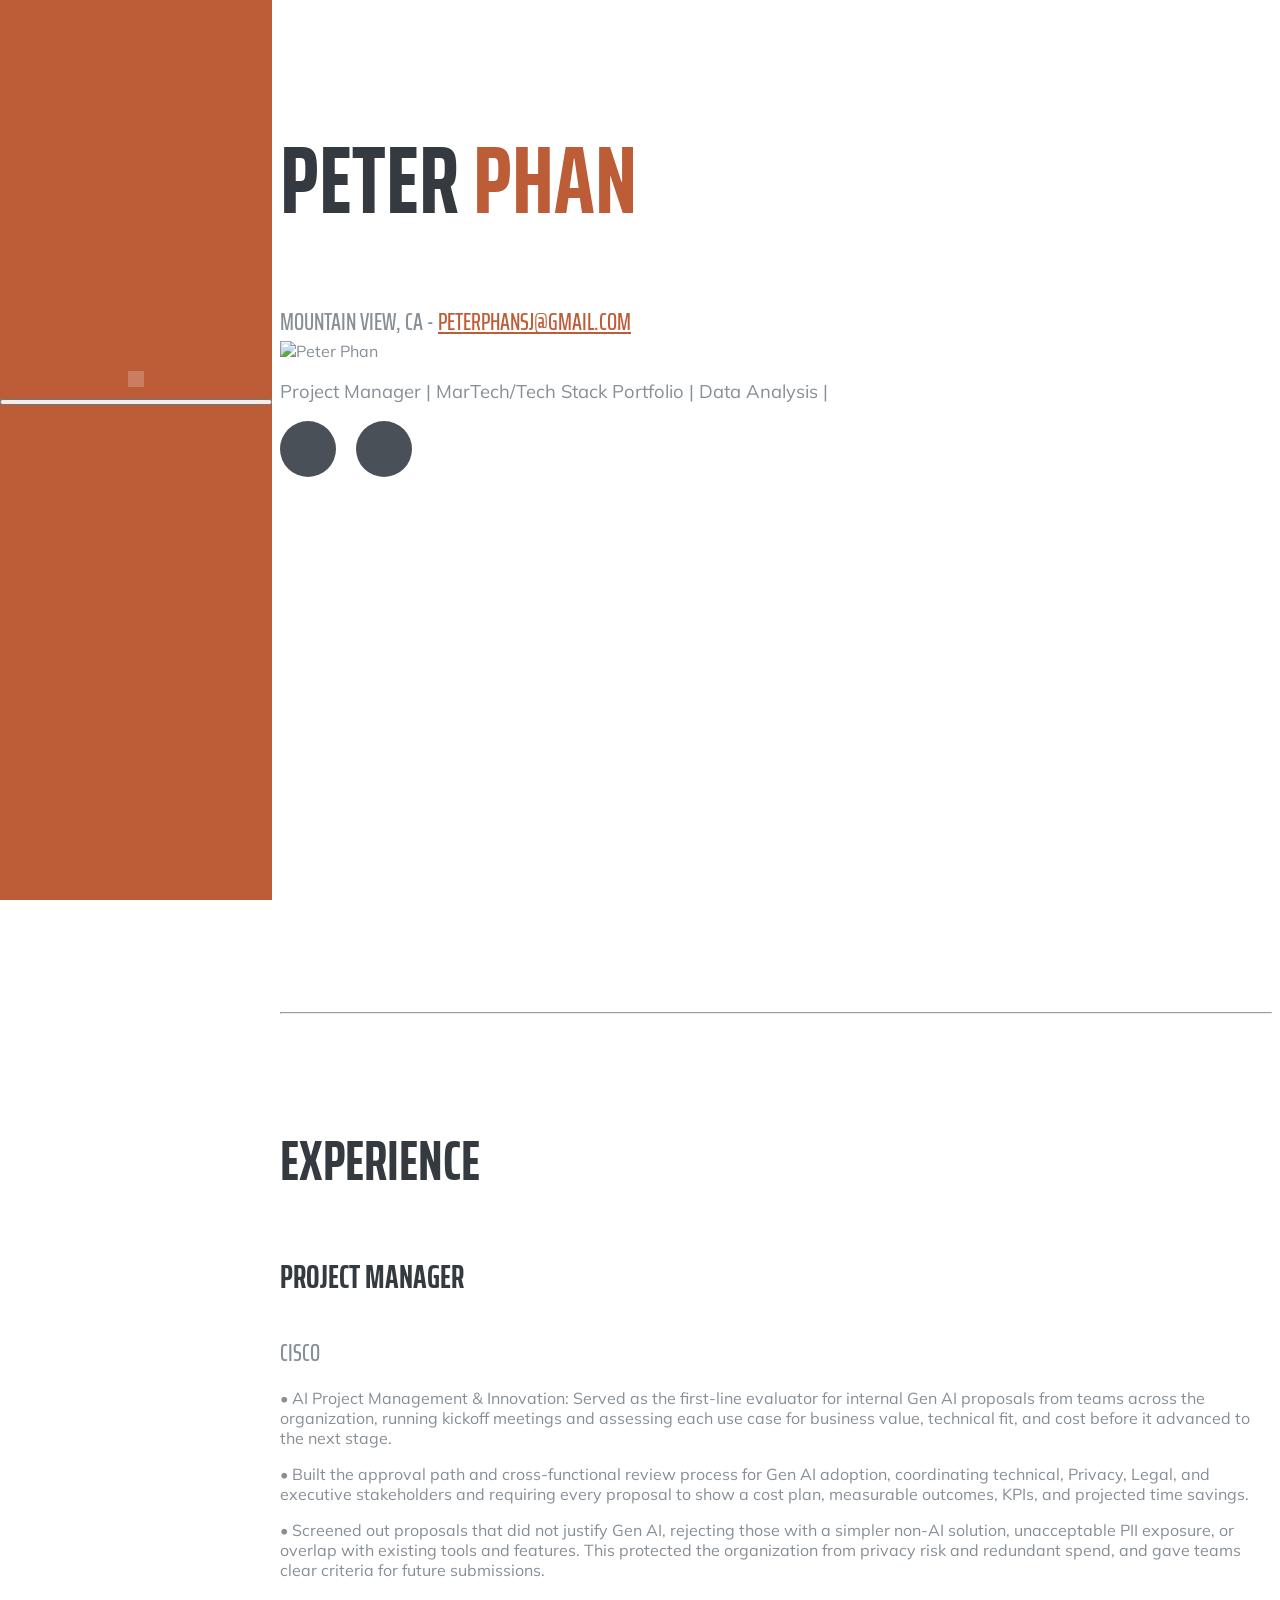
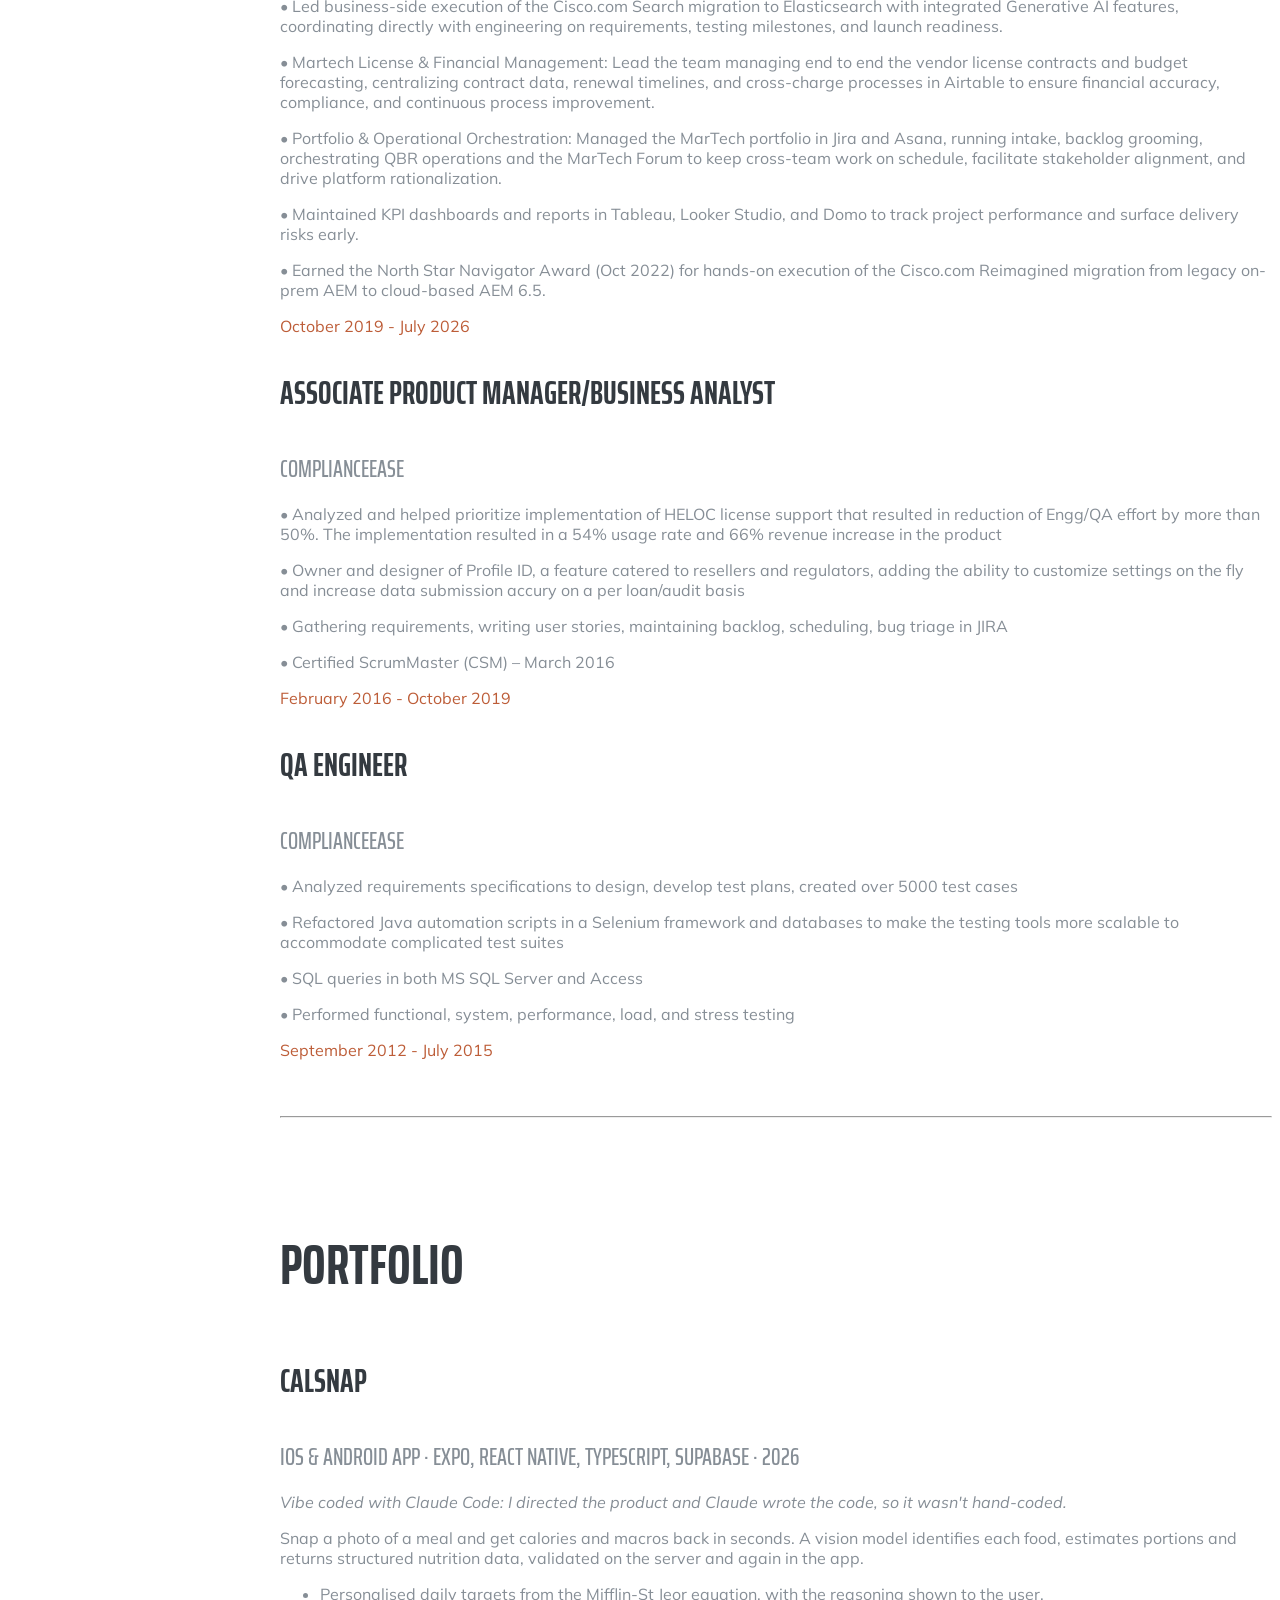
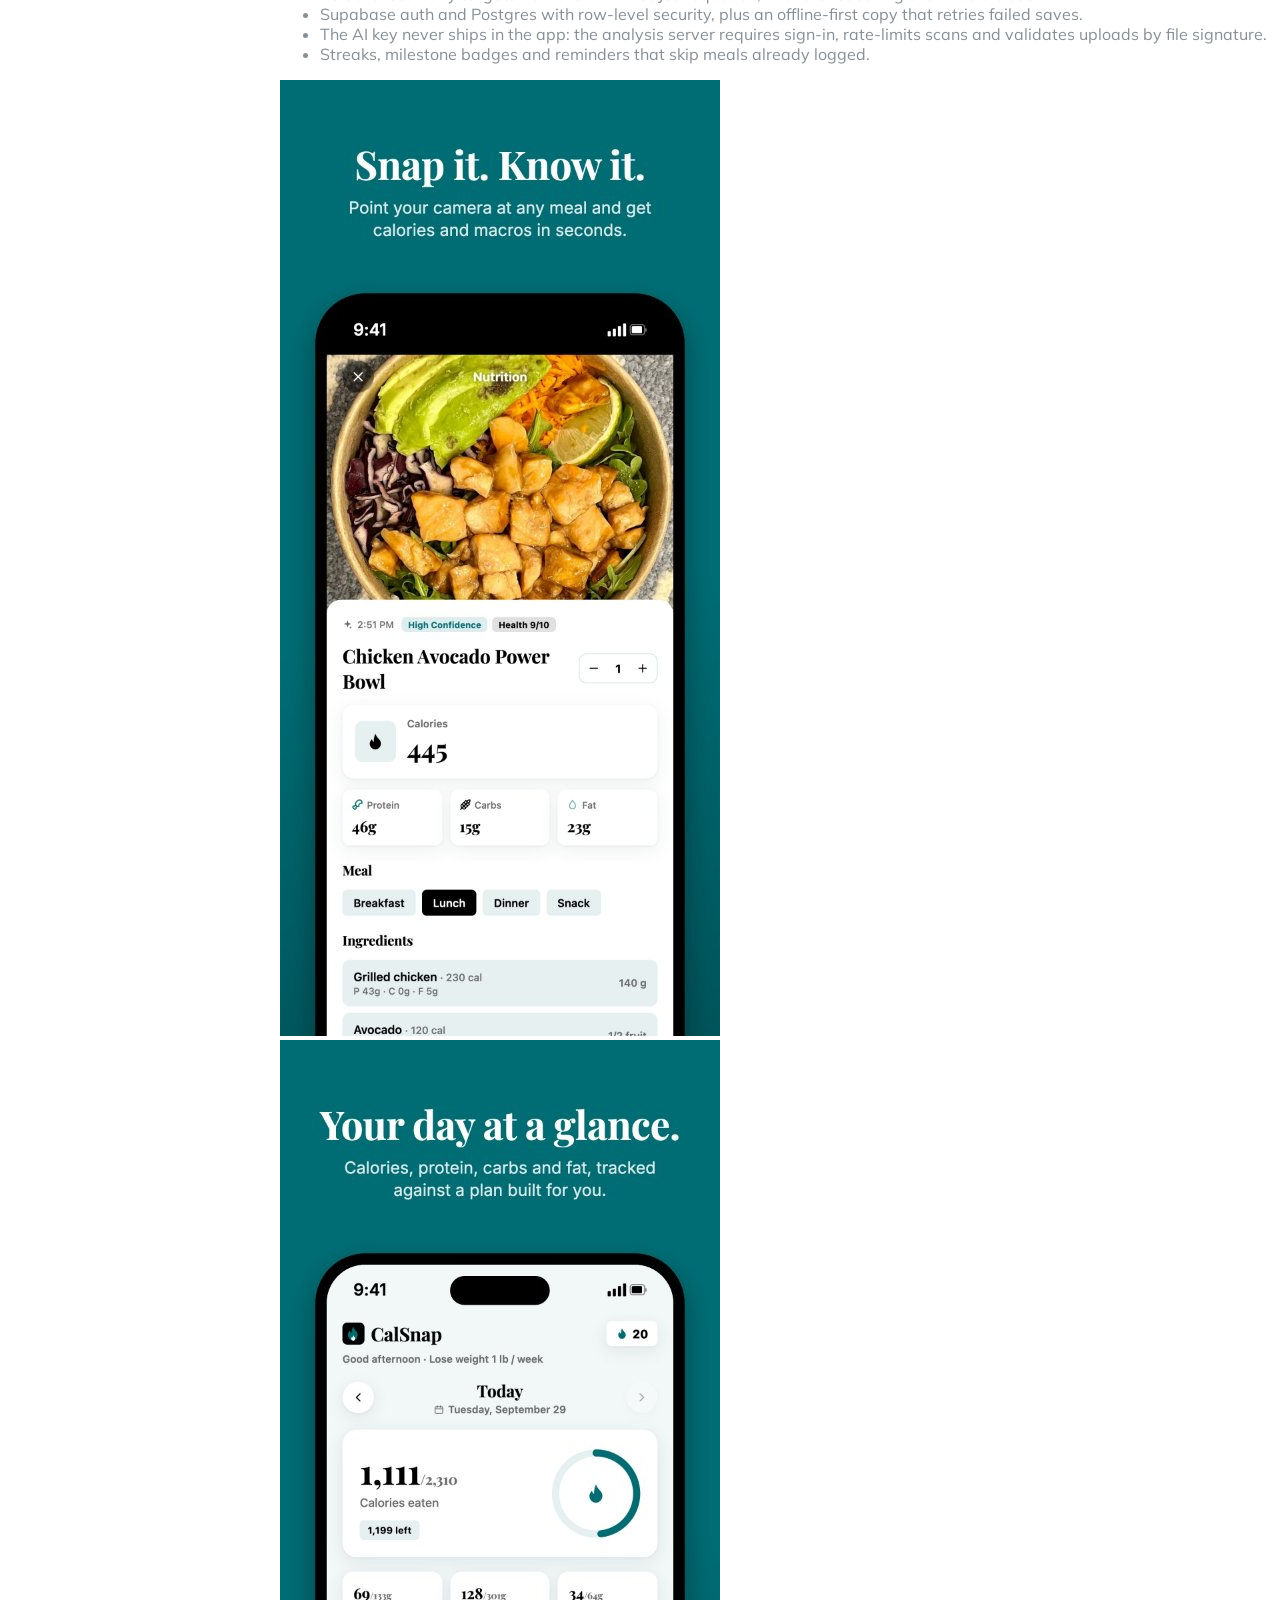
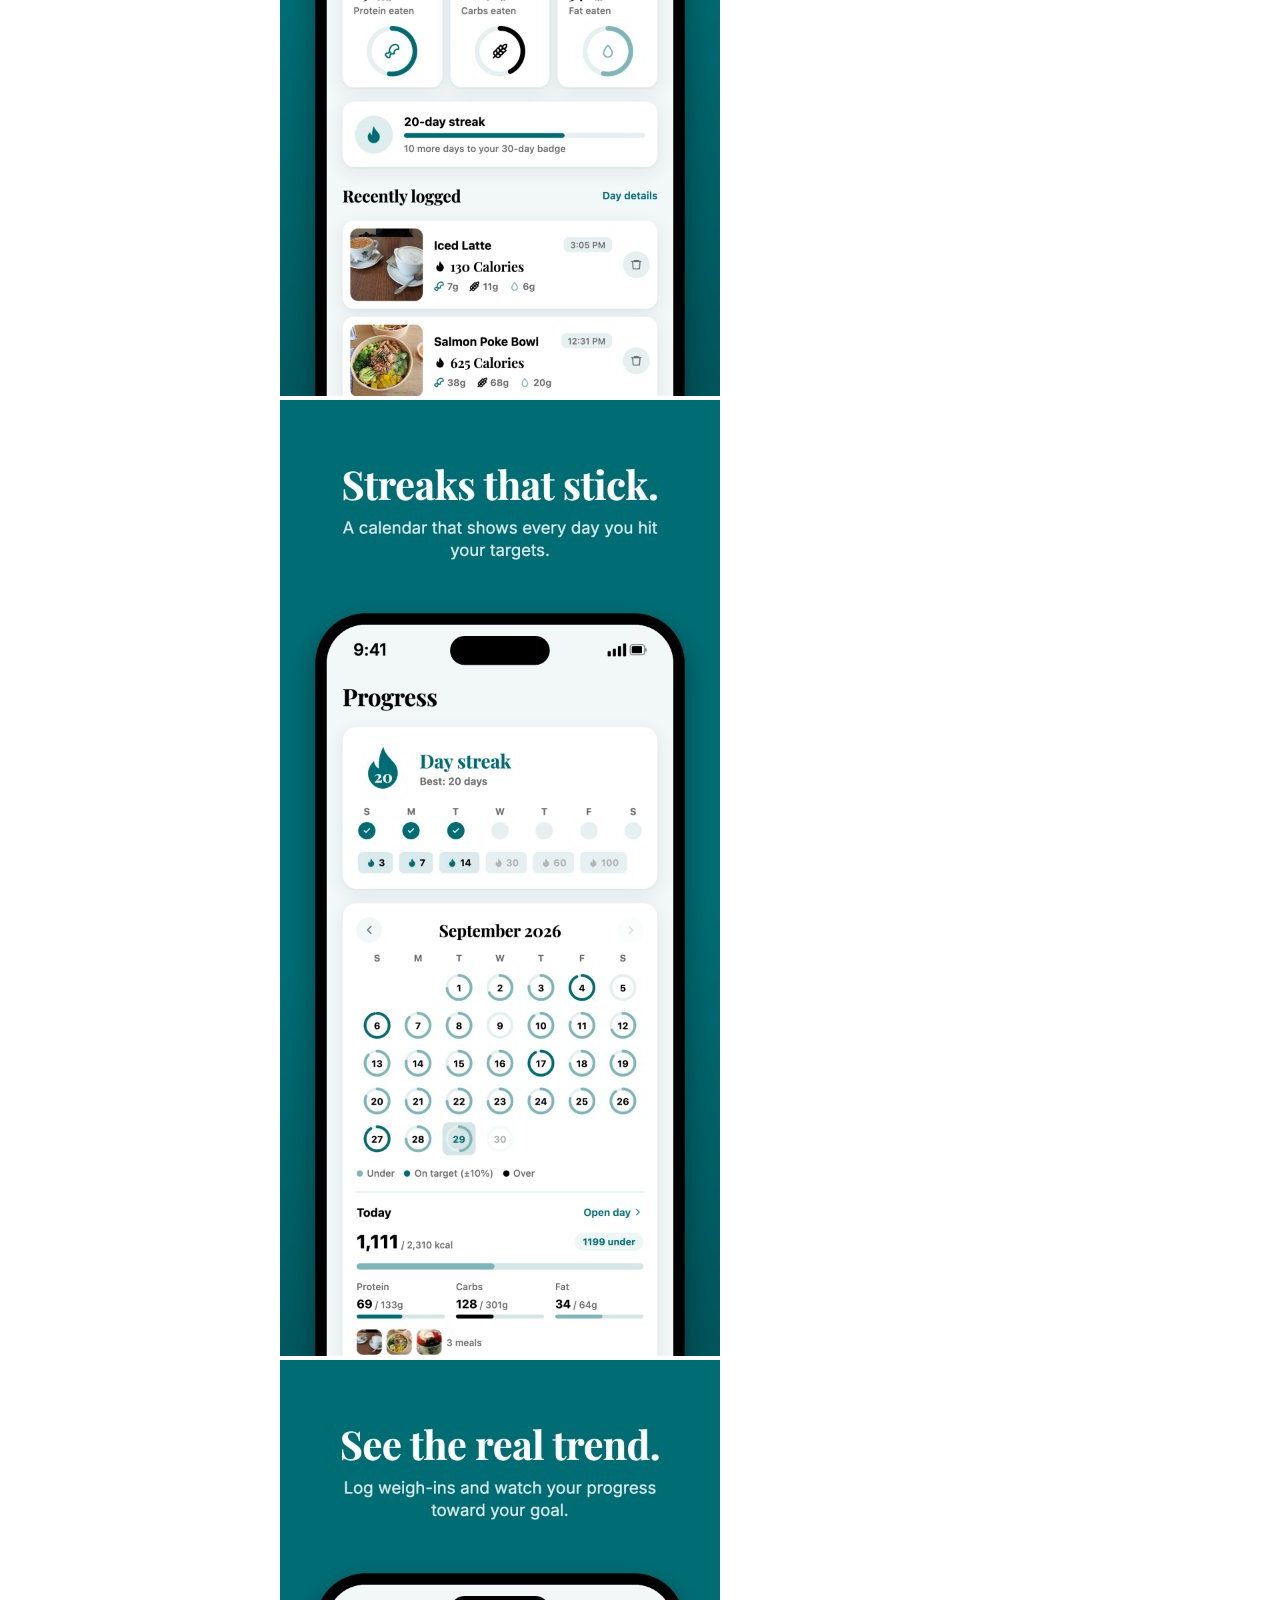
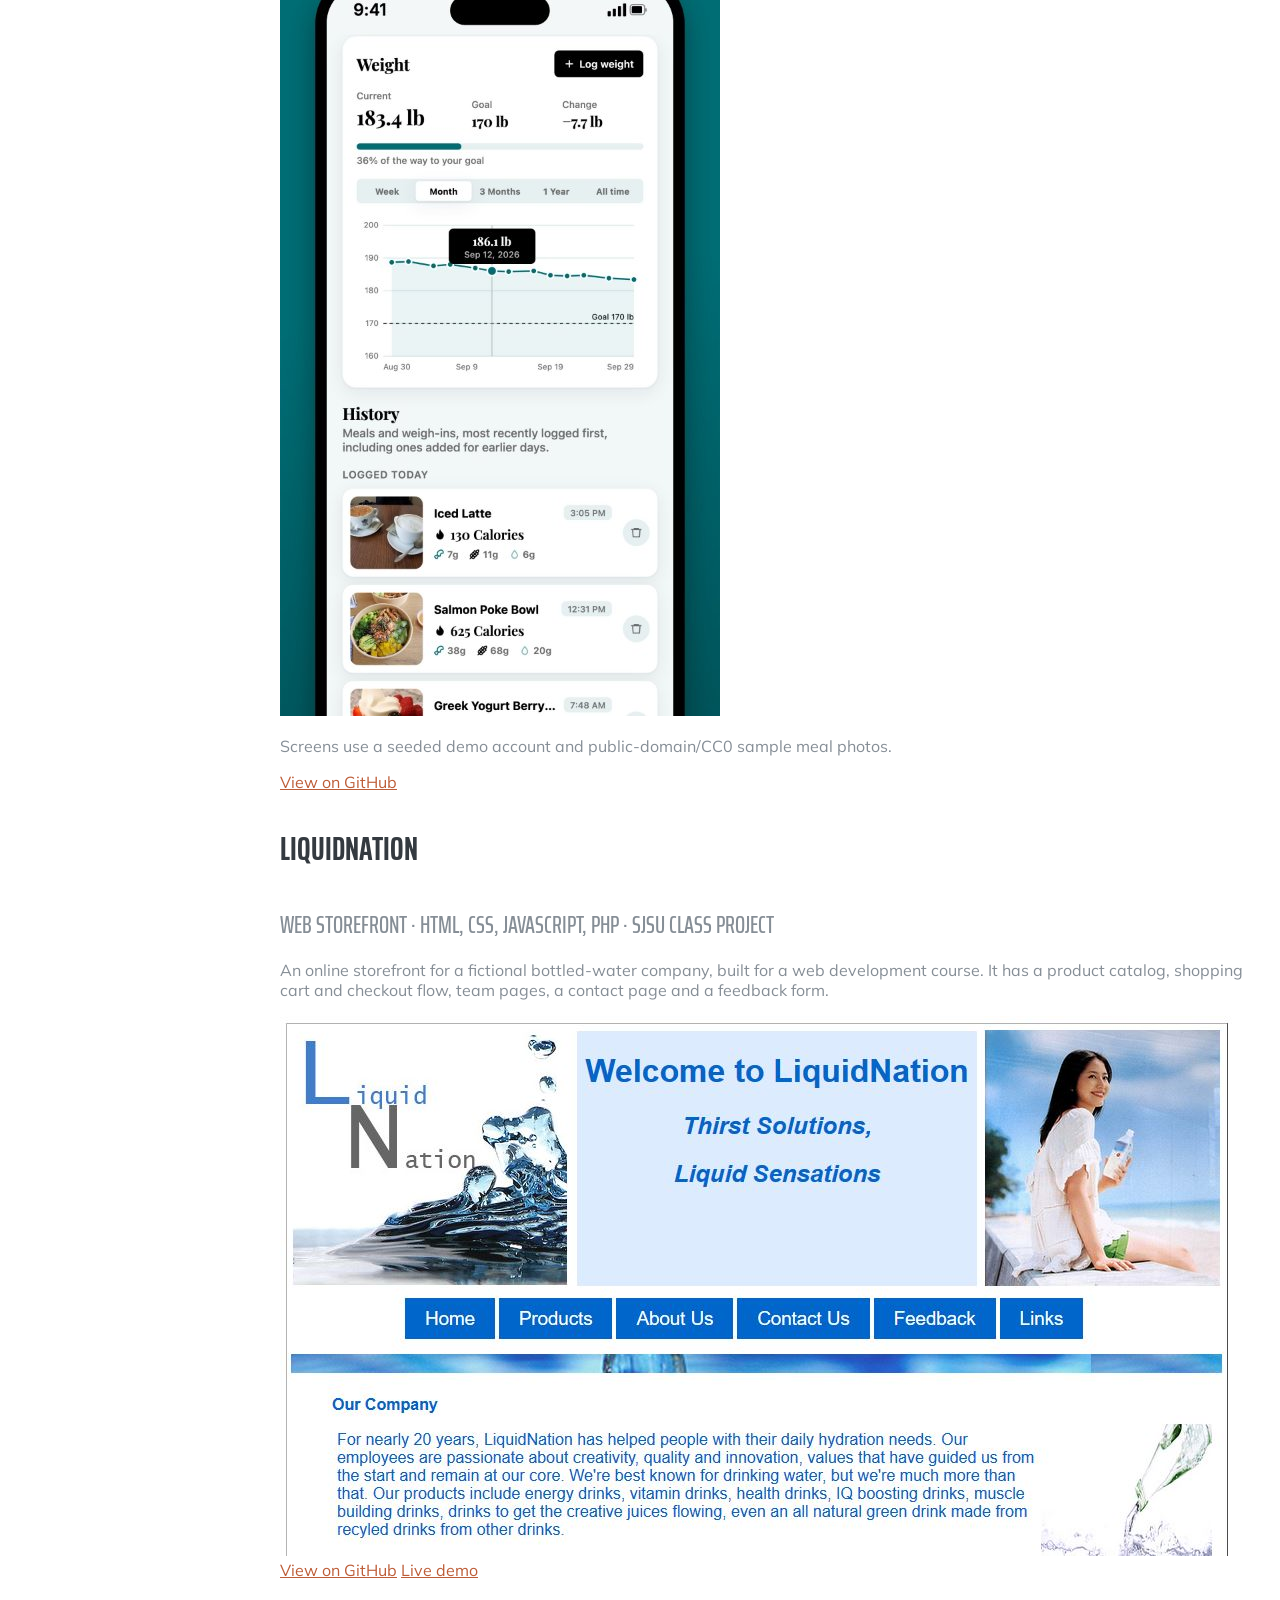
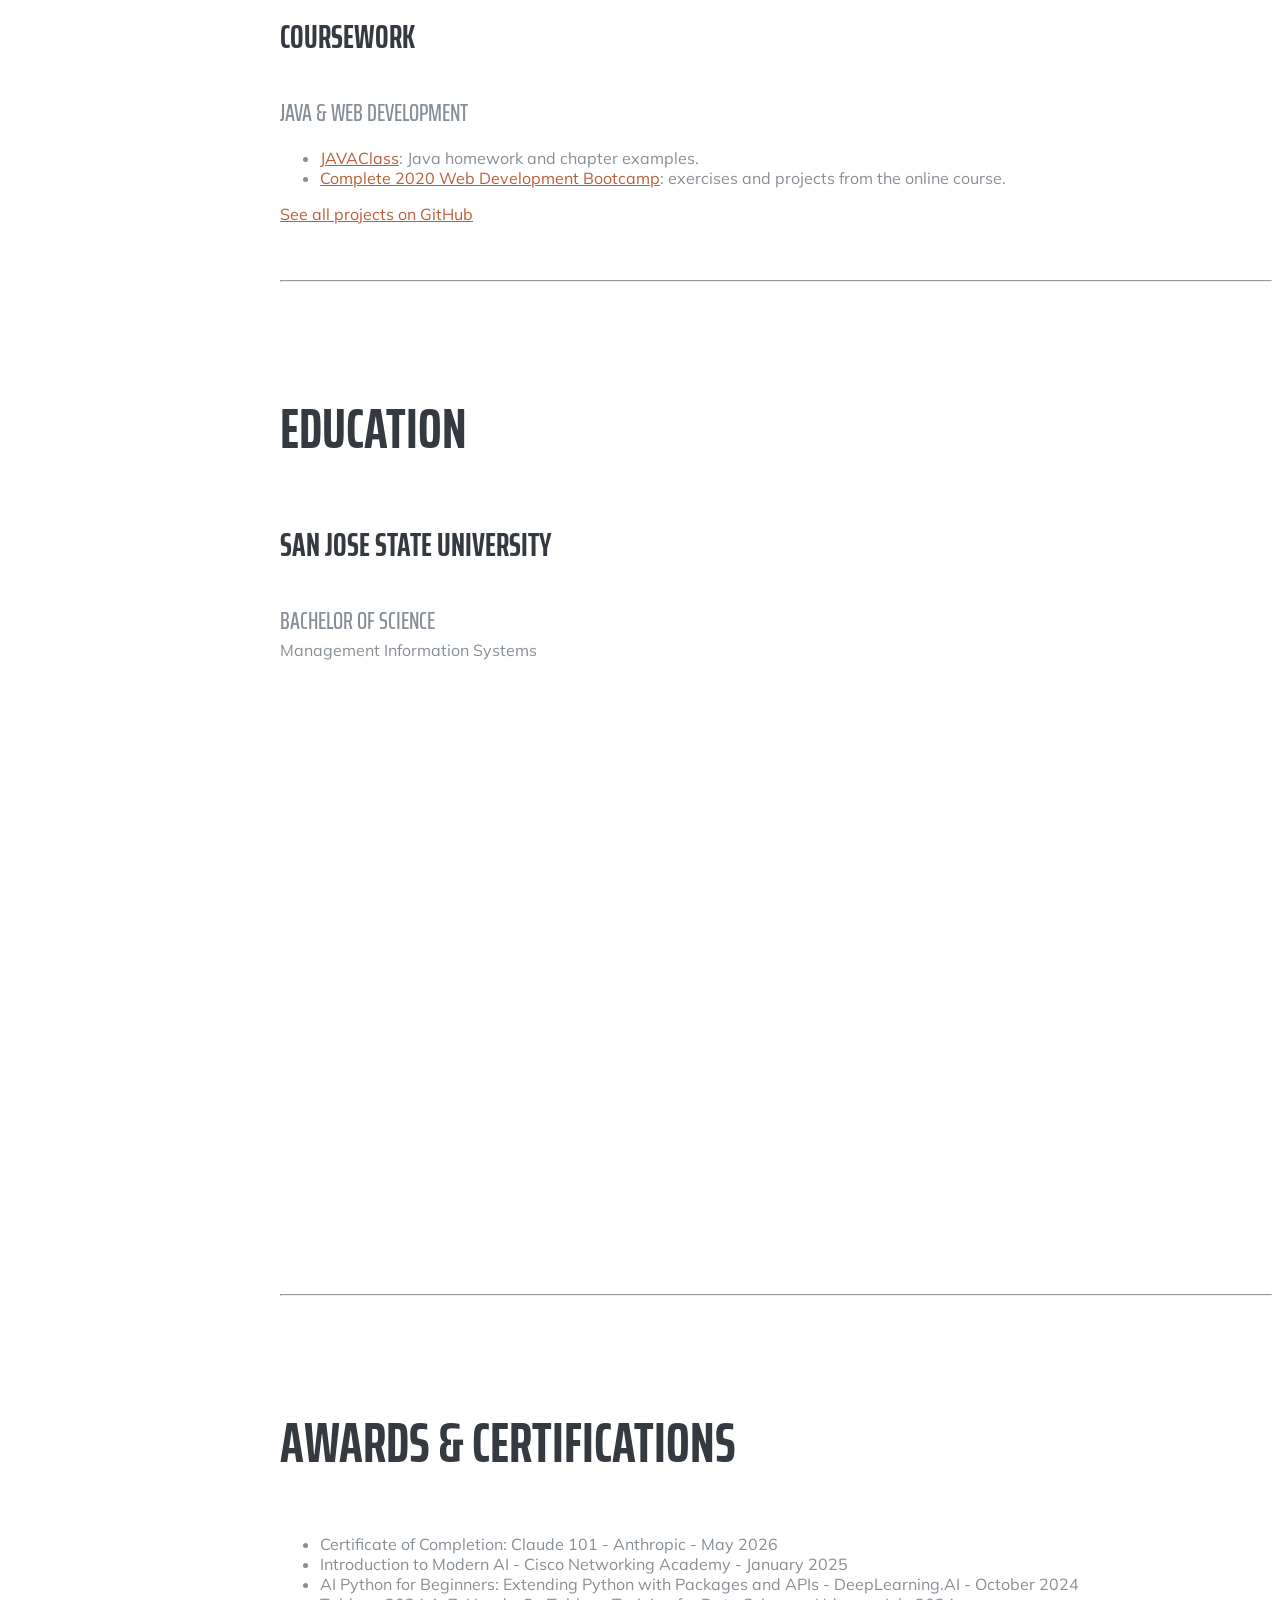
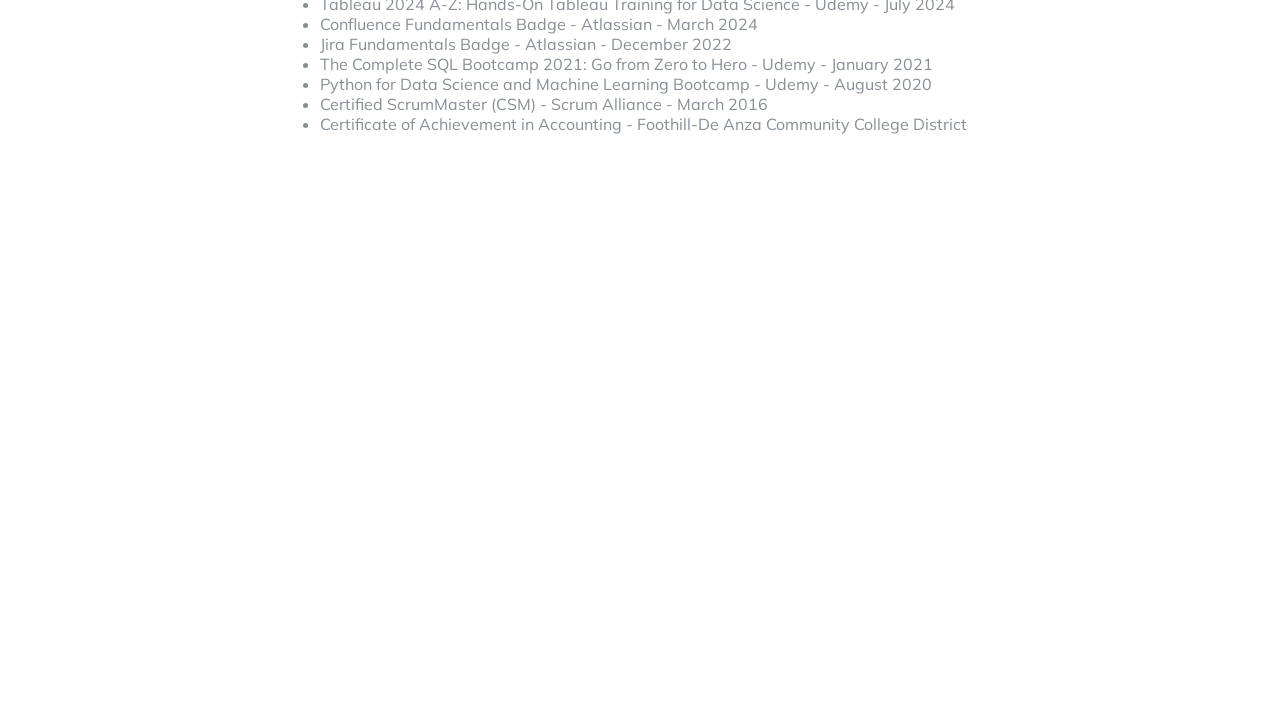
==== index.html @ ace3e7e0 "Set page title; remove redundant name from mobile top bar Co-Authored-By: Claude Sonnet 5.5 <noreply" ====
<!DOCTYPE html>
<html lang="en">

<head>

  <meta charset="utf-8">
  <meta name="viewport" content="width=device-width, initial-scale=1, shrink-to-fit=no">
  <meta name="description" content="Peter Phan: project manager with MarTech and data analysis experience. Resume, projects and certifications.">
  <meta name="author" content="">

  <title>Peter Phan Portfolio</title>

  <!-- Bootstrap core CSS -->
  <link href="vendor/bootstrap/css/bootstrap.min.css" rel="stylesheet">

  <!-- Custom fonts for this template -->
  <link href="https://fonts.googleapis.com/css?family=Saira+Extra+Condensed:500,700" rel="stylesheet">
  <link href="https://fonts.googleapis.com/css?family=Muli:400,400i,800,800i" rel="stylesheet">
  <link href="vendor/fontawesome-free/css/all.min.css" rel="stylesheet">

  <!-- Custom styles for this template -->
  <link href="css/resume.min.css" rel="stylesheet">

</head>

<body id="page-top">

  <nav class="navbar navbar-expand-lg navbar-dark bg-primary fixed-top" id="sideNav">
    <a class="navbar-brand js-scroll-trigger" href="#page-top" aria-label="Peter Phan, back to top">
      <span class="d-none d-lg-block">
        <img class="img-fluid img-profile rounded-circle mx-auto mb-2" src="img/profile2.png" alt="">
      </span>
    </a>
    <button class="navbar-toggler ml-auto" type="button" data-toggle="collapse" data-target="#navbarSupportedContent" aria-controls="navbarSupportedContent" aria-expanded="false" aria-label="Toggle navigation">
      <span class="navbar-toggler-icon"></span>
    </button>
    <div class="collapse navbar-collapse" id="navbarSupportedContent">
      <ul class="navbar-nav">
        <li class="nav-item">
          <a class="nav-link js-scroll-trigger" href="#about">About</a>
        </li>
        <li class="nav-item">
          <a class="nav-link js-scroll-trigger" href="#experience">Experience</a>
        </li>
        <li class="nav-item">
          <a class="nav-link js-scroll-trigger" href="#portfolio">Portfolio</a>
        </li>
        <li class="nav-item">
          <a class="nav-link js-scroll-trigger" href="#education">Education</a>
        </li>
        <li class="nav-item">
          <a class="nav-link js-scroll-trigger" href="#awards">Awards</a>
        </li>
      </ul>
    </div>
  </nav>

  <div class="container-fluid p-0">

    <section class="resume-section p-3 p-lg-5 d-flex align-items-center" id="about">
      <div class="w-100">
        <h1 class="mb-0">Peter
          <span class="text-primary">Phan</span>
        </h1>
        <div class="subheading mb-3 mb-lg-5">Mountain View, CA - 
          <a href="mailto:peterphansj@gmail.com">peterphansj@gmail.com</a>
        </div>
        <!-- Profile photo: shown here only on small screens (on large screens it is in the sidebar) -->
        <img class="d-block d-lg-none mx-auto img-fluid rounded-circle shadow-sm mb-4" style="max-width: 10rem;" src="img/profile2.png" alt="Peter Phan">
        <p class="lead mb-5">Project Manager | MarTech/Tech Stack Portfolio | Data Analysis |</p>
        <div class="social-icons">
          <a href="https://www.linkedin.com/in/peterphan/">
            <i class="fab fa-linkedin-in"></i>
          </a>
          <a href="https://github.com/petephan">
            <i class="fab fa-github"></i>
          </a>
        </div>
      </div>
    </section>

    <hr class="m-0">

    <section class="resume-section p-3 p-lg-5 d-flex justify-content-center" id="experience">
      <div class="w-100">
        <h2 class="mb-5">Experience</h2>

        <div class="resume-item d-flex flex-column flex-md-row justify-content-between mb-5">
          <div class="resume-content">
            <h3 class="mb-0">Project Manager</h3>
            <div class="subheading mb-3">Cisco</div>
            <p>•	AI Project Management &amp; Innovation: Served as the first-line evaluator for internal Gen AI proposals from teams across the organization, running kickoff meetings and assessing each use case for business value, technical fit, and cost before it advanced to the next stage.</p>
            <p>•	Built the approval path and cross-functional review process for Gen AI adoption, coordinating technical, Privacy, Legal, and executive stakeholders and requiring every proposal to show a cost plan, measurable outcomes, KPIs, and projected time savings.</p>
            <p>•	Screened out proposals that did not justify Gen AI, rejecting those with a simpler non-AI solution, unacceptable PII exposure, or overlap with existing tools and features. This protected the organization from privacy risk and redundant spend, and gave teams clear criteria for future submissions.</p>
            <p>•	Led business-side execution of the Cisco.com Search migration to Elasticsearch with integrated Generative AI features, coordinating directly with engineering on requirements, testing milestones, and launch readiness.</p>
            <p>•	Martech License &amp; Financial Management: Lead the team managing end to end the vendor license contracts and budget forecasting, centralizing contract data, renewal timelines, and cross-charge processes in Airtable to ensure financial accuracy, compliance, and continuous process improvement.</p>
            <p>•	Portfolio &amp; Operational Orchestration: Managed the MarTech portfolio in Jira and Asana, running intake, backlog grooming, orchestrating QBR operations and the MarTech Forum to keep cross-team work on schedule, facilitate stakeholder alignment, and drive platform rationalization.</p>
            <p>•	Maintained KPI dashboards and reports in Tableau, Looker Studio, and Domo to track project performance and surface delivery risks early.</p>
            <p>•	Earned the North Star Navigator Award (Oct 2022) for hands-on execution of the Cisco.com Reimagined migration from legacy on-prem AEM to cloud-based AEM 6.5.</p>
          </div>
          <div class="resume-date text-md-right">
            <span class="text-primary">October 2019 - July 2026</span>
          </div>
        </div>
        
        <div class="resume-item d-flex flex-column flex-md-row justify-content-between mb-5">
          <div class="resume-content">
            <h3 class="mb-0">Associate Product Manager/Business Analyst</h3>
            <div class="subheading mb-3">ComplianceEase</div>
            <p>•	Analyzed and helped prioritize implementation of HELOC license support that resulted in reduction of Engg/QA effort by more than 50%. The implementation resulted in a 54% usage rate and 66% revenue increase in the product</p>
            <p>•	Owner and designer of Profile ID, a feature catered to resellers and regulators, adding the ability to customize settings on the fly and increase data submission accury on a per loan/audit basis</p>
            <p>•	Gathering requirements, writing user stories, maintaining backlog, scheduling, bug triage in JIRA</p>
            <p>•	Certified ScrumMaster (CSM) – March 2016</p>
          </div>
          <div class="resume-date text-md-right">
            <span class="text-primary">February 2016 - October 2019</span>
          </div>
        </div>

        <div class="resume-item d-flex flex-column flex-md-row justify-content-between">
          <div class="resume-content">
            <h3 class="mb-0">QA Engineer</h3>
            <div class="subheading mb-3">ComplianceEase</div>
            <p>•	Analyzed requirements specifications to design, develop test plans, created over 5000 test cases</p>
            <p>•	Refactored Java automation scripts in a Selenium framework and databases to make the testing tools more scalable to accommodate complicated test suites</p>
            <p>•	SQL queries in both MS SQL Server and Access</p>
            <p>•	Performed functional, system, performance, load, and stress testing</p>
          </div>
          <div class="resume-date text-md-right">
            <span class="text-primary">September 2012 - July 2015</span>
          </div>
        </div>
      </div>

    </section>

    <hr class="m-0">

    <section class="resume-section p-3 p-lg-5 d-flex align-items-center" id="portfolio">
      <div class="w-100">
        <h2 class="mb-5">Portfolio</h2>

        <div class="resume-item mb-5">
          <h3 class="mb-0">CalSnap</h3>
          <div class="subheading mb-3">iOS &amp; Android app &middot; Expo, React Native, TypeScript, Supabase &middot; 2026</div>
          <p><em>Vibe coded with Claude Code: I directed the product and Claude wrote the code, so it wasn't hand-coded.</em></p>
          <p>Snap a photo of a meal and get calories and macros back in seconds. A vision model identifies each food, estimates portions and returns structured nutrition data, validated on the server and again in the app.</p>
          <ul>
            <li>Personalised daily targets from the Mifflin-St Jeor equation, with the reasoning shown to the user.</li>
            <li>Supabase auth and Postgres with row-level security, plus an offline-first copy that retries failed saves.</li>
            <li>The AI key never ships in the app: the analysis server requires sign-in, rate-limits scans and validates uploads by file signature.</li>
            <li>Streaks, milestone badges and reminders that skip meals already logged.</li>
          </ul>
          <div class="row no-gutters mb-3">
            <div class="col-6 col-md-3 pr-2 mb-3"><img class="img-fluid rounded border" src="img/portfolio/calsnap-scan.jpg" alt="CalSnap scan result with a per-ingredient breakdown" loading="lazy"></div>
            <div class="col-6 col-md-3 pr-2 mb-3"><img class="img-fluid rounded border" src="img/portfolio/calsnap-today.jpg" alt="CalSnap home screen with calorie and macro rings" loading="lazy"></div>
            <div class="col-6 col-md-3 pr-2 mb-3"><img class="img-fluid rounded border" src="img/portfolio/calsnap-streaks.jpg" alt="CalSnap progress screen with streak and calendar" loading="lazy"></div>
            <div class="col-6 col-md-3 pr-2 mb-3"><img class="img-fluid rounded border" src="img/portfolio/calsnap-weight.jpg" alt="CalSnap weight trend chart" loading="lazy"></div>
          </div>
          <p class="small text-muted">Screens use a seeded demo account and public-domain/CC0 sample meal photos.</p>
          <a class="btn btn-primary btn-sm" href="https://github.com/petephan/CalTracker"><i class="fab fa-github"></i> View on GitHub</a>
        </div>

        <div class="resume-item mb-5">
          <h3 class="mb-0">LiquidNation</h3>
          <div class="subheading mb-3">Web storefront &middot; HTML, CSS, JavaScript, PHP &middot; SJSU class project</div>
          <p>An online storefront for a fictional bottled-water company, built for a web development course. It has a product catalog, shopping cart and checkout flow, team pages, a contact page and a feedback form.</p>
          <a class="d-block mb-3" style="max-width: 32rem;" href="https://petephan.github.io/LiquidNation/"><img class="img-fluid rounded border" src="img/portfolio/liquidnation.jpg" alt="LiquidNation home page" loading="lazy"></a>
          <div>
            <a class="btn btn-primary btn-sm" href="https://github.com/petephan/LiquidNation"><i class="fab fa-github"></i> View on GitHub</a>
            <a class="btn btn-outline-primary btn-sm" href="https://petephan.github.io/LiquidNation/">Live demo</a>
          </div>
        </div>

        <div class="resume-item mb-5">
          <h3 class="mb-0">Coursework</h3>
          <div class="subheading mb-3">Java &amp; web development</div>
          <ul class="mb-3">
            <li><a href="https://github.com/petephan/JAVAClass">JAVAClass</a>: Java homework and chapter examples.</li>
            <li><a href="https://github.com/petephan/Complete2020WebDevBootcamp">Complete 2020 Web Development Bootcamp</a>: exercises and projects from the online course.</li>
          </ul>
        </div>

        <a href="https://github.com/petephan">See all projects on GitHub <i class="fas fa-arrow-right"></i></a>
      </div>
    </section>

    <hr class="m-0">

    <section class="resume-section p-3 p-lg-5 d-flex align-items-center" id="education">
      <div class="w-100">
        <h2 class="mb-5">Education</h2>

        <div class="resume-item d-flex flex-column flex-md-row justify-content-between mb-5">
          <div class="resume-content">
            <h3 class="mb-0">San Jose State University</h3>
            <div class="subheading mb-3">Bachelor of Science</div>
            <div>Management Information Systems</div>
          </div>
          <div class="resume-date text-md-right">
            <span class="text-primary"></span>
          </div>
        </div>

      </div>
    </section>

    <hr class="m-0">

    <section class="resume-section p-3 p-lg-5 d-flex align-items-center" id="awards">
      <div class="w-100">
        <h2 class="mb-5">Awards &amp; Certifications</h2>
        <ul class="fa-ul mb-0">
          <li>
            <i class="fa-li fa fa-trophy text-warning"></i>
            Certificate of Completion: Claude 101 - Anthropic - May 2026</li>
          <li>
            <i class="fa-li fa fa-trophy text-warning"></i>
            Introduction to Modern AI - Cisco Networking Academy - January 2025</li>
          <li>
            <i class="fa-li fa fa-trophy text-warning"></i>
            AI Python for Beginners: Extending Python with Packages and APIs - DeepLearning.AI - October 2024</li>
          <li>
            <i class="fa-li fa fa-trophy text-warning"></i>
            Tableau 2024 A-Z: Hands-On Tableau Training for Data Science - Udemy - July 2024</li>
          <li>
            <i class="fa-li fa fa-trophy text-warning"></i>
            Confluence Fundamentals Badge - Atlassian - March 2024</li>
          <li>
            <i class="fa-li fa fa-trophy text-warning"></i>
            Jira Fundamentals Badge - Atlassian - December 2022</li>
          <li>
            <i class="fa-li fa fa-trophy text-warning"></i>
            The Complete SQL Bootcamp 2021: Go from Zero to Hero - Udemy - January 2021</li>
          <li>
            <i class="fa-li fa fa-trophy text-warning"></i>
            Python for Data Science and Machine Learning Bootcamp - Udemy - August 2020</li>
          <li>
            <i class="fa-li fa fa-trophy text-warning"></i>
            Certified ScrumMaster (CSM) - Scrum Alliance - March 2016</li>
          <li>
            <i class="fa-li fa fa-trophy text-warning"></i>
            Certificate of Achievement in Accounting - Foothill-De Anza Community College District</li>
          </ul>
        
      </div>
    </section>

  </div>

  <!-- Bootstrap core JavaScript -->
  <script src="vendor/jquery/jquery.min.js"></script>
  <script src="vendor/bootstrap/js/bootstrap.bundle.min.js"></script>

  <!-- Plugin JavaScript -->
  <script src="vendor/jquery-easing/jquery.easing.min.js"></script>

  <!-- Custom scripts for this template -->
  <script src="js/resume.min.js"></script>

</body>

</html>
---- css/resume.min.css ----
/*!
 * Start Bootstrap - Resume v5.0.4 (https://startbootstrap.com/template-overviews/resume)
 * Copyright 2013-2019 Start Bootstrap
 * Licensed under MIT (https://github.com/BlackrockDigital/startbootstrap-resume/blob/master/LICENSE)
 */body{font-family:Muli,-apple-system,BlinkMacSystemFont,'Segoe UI',Roboto,'Helvetica Neue',Arial,sans-serif,'Apple Color Emoji','Segoe UI Emoji','Segoe UI Symbol','Noto Color Emoji';padding-top:54px;color:#868e96}@media (min-width:992px){body{padding-top:0;padding-left:17rem}}h1,h2,h3,h4,h5,h6{font-family:'Saira Extra Condensed',-apple-system,BlinkMacSystemFont,'Segoe UI',Roboto,'Helvetica Neue',Arial,sans-serif,'Apple Color Emoji','Segoe UI Emoji','Segoe UI Symbol','Noto Color Emoji';font-weight:700;text-transform:uppercase;color:#343a40}h1{font-size:6rem;line-height:5.5rem}h2{font-size:3.5rem}h3{font-size:2rem}p.lead{font-size:1.15rem;font-weight:400}.subheading{text-transform:uppercase;font-weight:500;font-family:'Saira Extra Condensed',-apple-system,BlinkMacSystemFont,'Segoe UI',Roboto,'Helvetica Neue',Arial,sans-serif,'Apple Color Emoji','Segoe UI Emoji','Segoe UI Symbol','Noto Color Emoji';font-size:1.5rem}.social-icons a{display:inline-block;height:3.5rem;width:3.5rem;background-color:#495057;color:#fff!important;border-radius:100%;text-align:center;font-size:1.5rem;line-height:3.5rem;margin-right:1rem}.social-icons a:last-child{margin-right:0}.social-icons a:hover{background-color:#bd5d38}.dev-icons{font-size:3rem}.dev-icons .list-inline-item i:hover{color:#bd5d38}#sideNav .navbar-nav .nav-item .nav-link{font-weight:800;letter-spacing:.05rem;text-transform:uppercase}#sideNav .navbar-toggler:focus{outline-color:#d48a6e}@media (min-width:992px){#sideNav{text-align:center;position:fixed;top:0;left:0;display:-webkit-box;display:-ms-flexbox;display:flex;-webkit-box-orient:vertical;-webkit-box-direction:normal;-ms-flex-direction:column;flex-direction:column;width:17rem;height:100vh}#sideNav .navbar-brand{display:-webkit-box;display:-ms-flexbox;display:flex;margin:auto auto 0;padding:.5rem}#sideNav .navbar-brand .img-profile{max-width:10rem;max-height:10rem;border:.5rem solid rgba(255,255,255,.2)}#sideNav .navbar-collapse{display:-webkit-box;display:-ms-flexbox;display:flex;-webkit-box-align:start;-ms-flex-align:start;align-items:flex-start;-webkit-box-flex:0;-ms-flex-positive:0;flex-grow:0;width:100%;margin-bottom:auto}#sideNav .navbar-collapse .navbar-nav{-webkit-box-orient:vertical;-webkit-box-direction:normal;-ms-flex-direction:column;flex-direction:column;width:100%}#sideNav .navbar-collapse .navbar-nav .nav-item{display:block}#sideNav .navbar-collapse .navbar-nav .nav-item .nav-link{display:block}}section.resume-section{padding-top:5rem!important;padding-bottom:5rem!important;max-width:75rem}section.resume-section .resume-item .resume-date{min-width:none}@media (min-width:768px){section.resume-section{min-height:100vh}section.resume-section .resume-item .resume-date{min-width:18rem}}@media (min-width:992px){section.resume-section{padding-top:3rem!important;padding-bottom:3rem!important}}.bg-primary{background-color:#bd5d38!important}.text-primary{color:#bd5d38!important}a{color:#bd5d38}a:active,a:focus,a:hover{color:#824027}@media (max-width:575.98px){section.resume-section h2{font-size:2.25rem;overflow-wrap:anywhere}}@media (max-width:575.98px){section.resume-section .subheading,section.resume-section h3{overflow-wrap:anywhere}}@media (max-width:359.98px){section.resume-section h1{font-size:4.5rem}section.resume-section .subheading{font-size:1.25rem}}
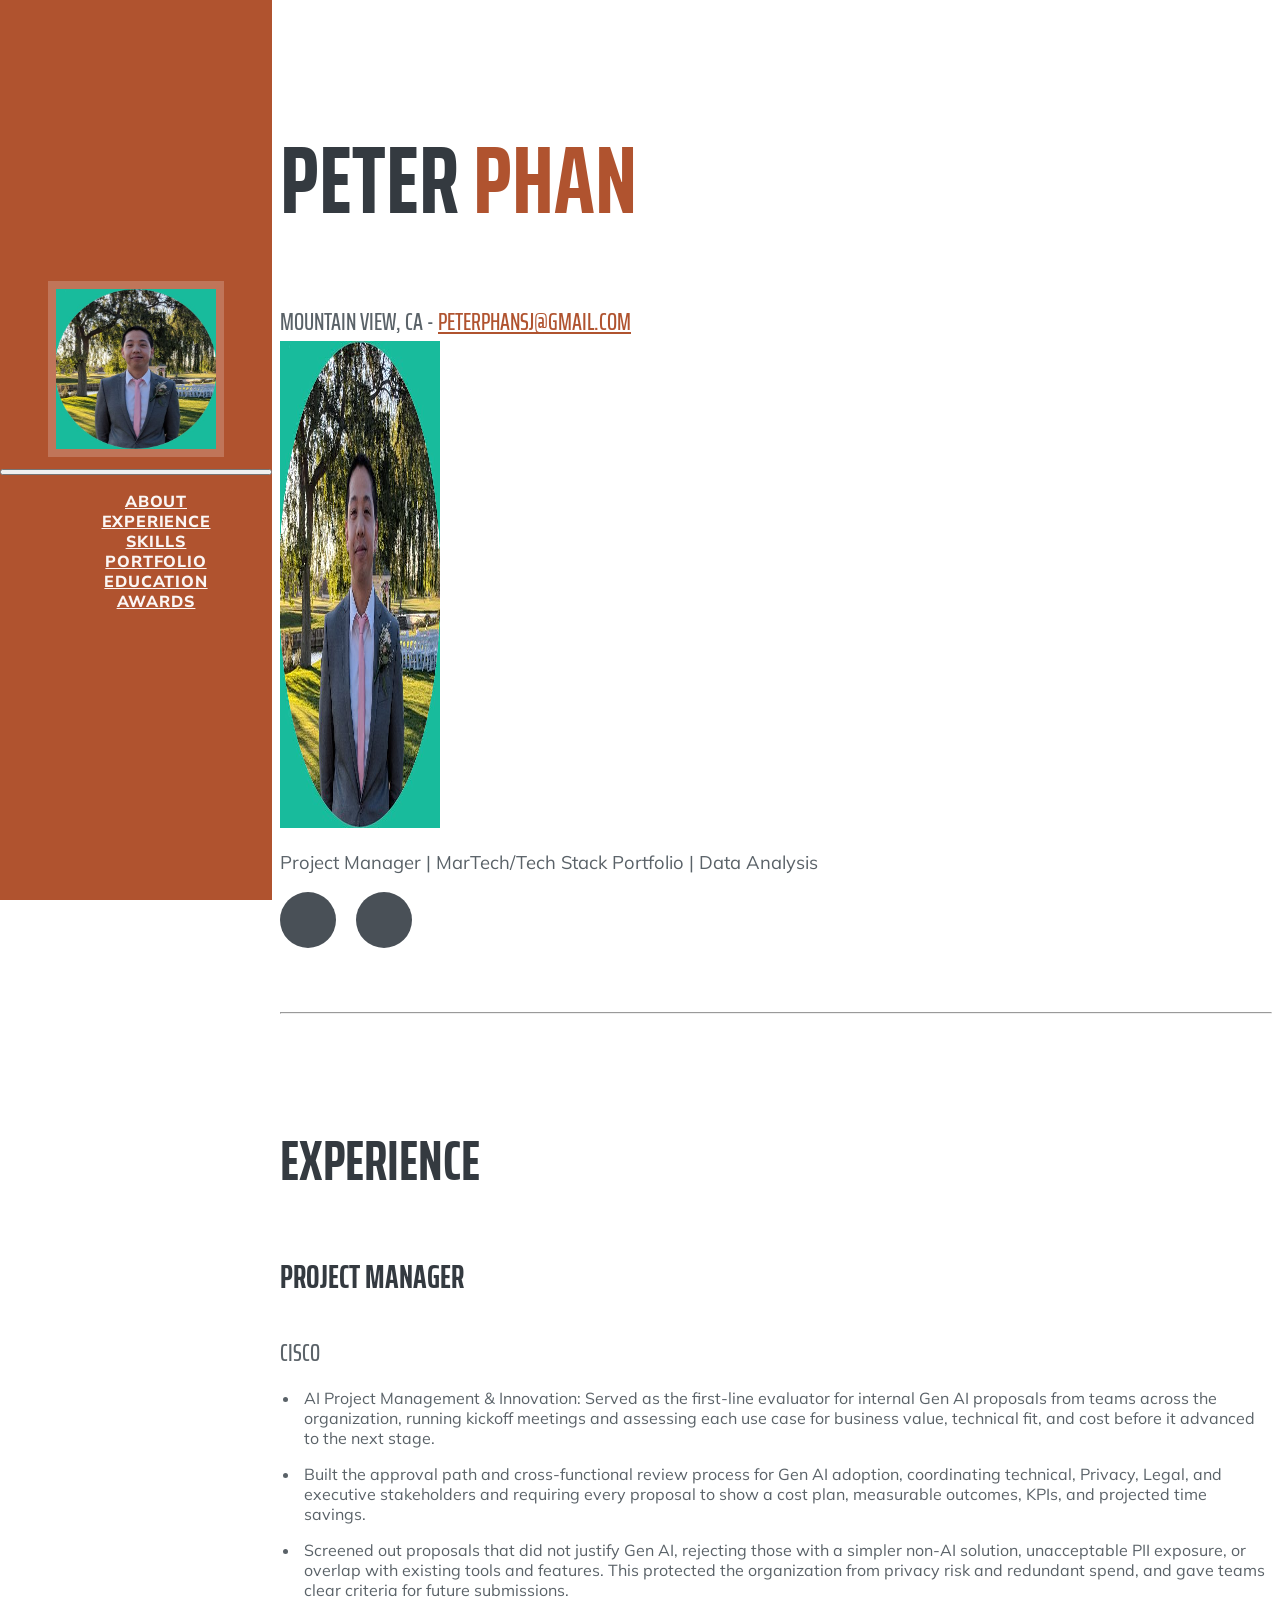
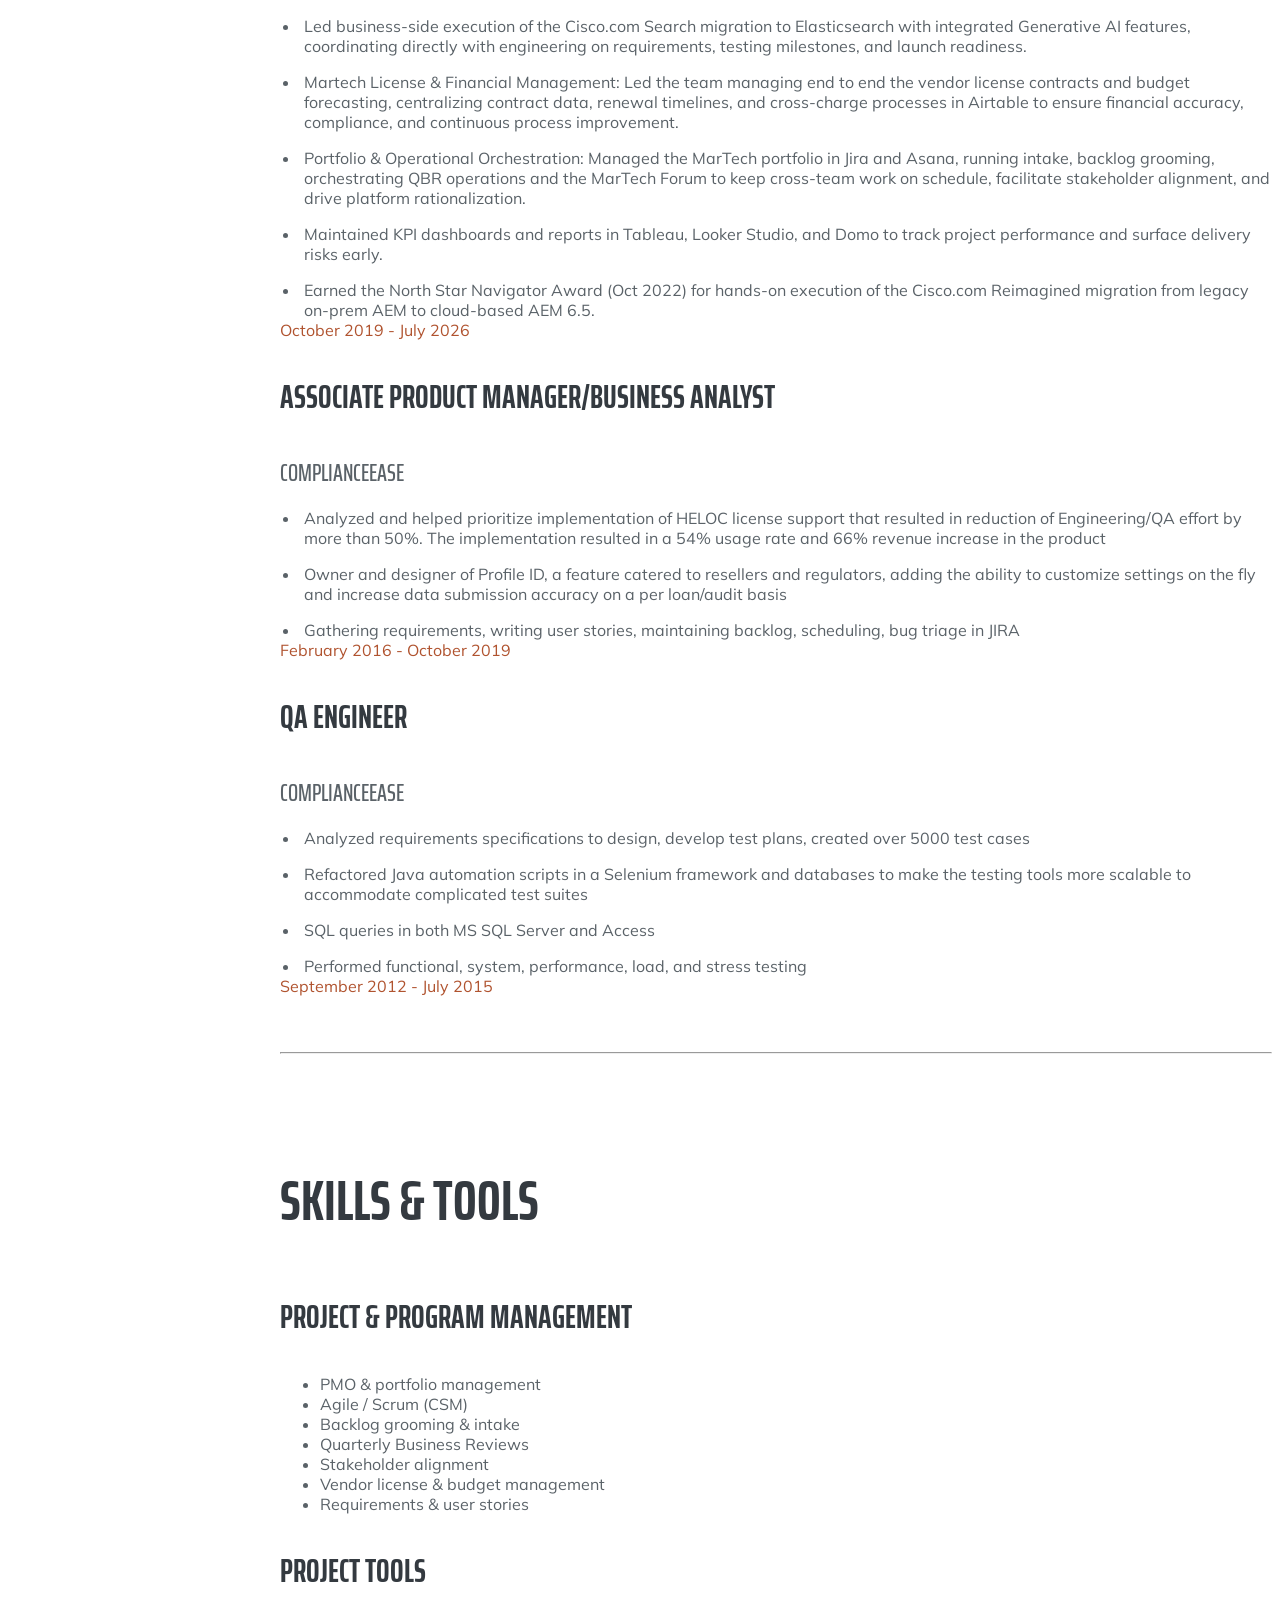
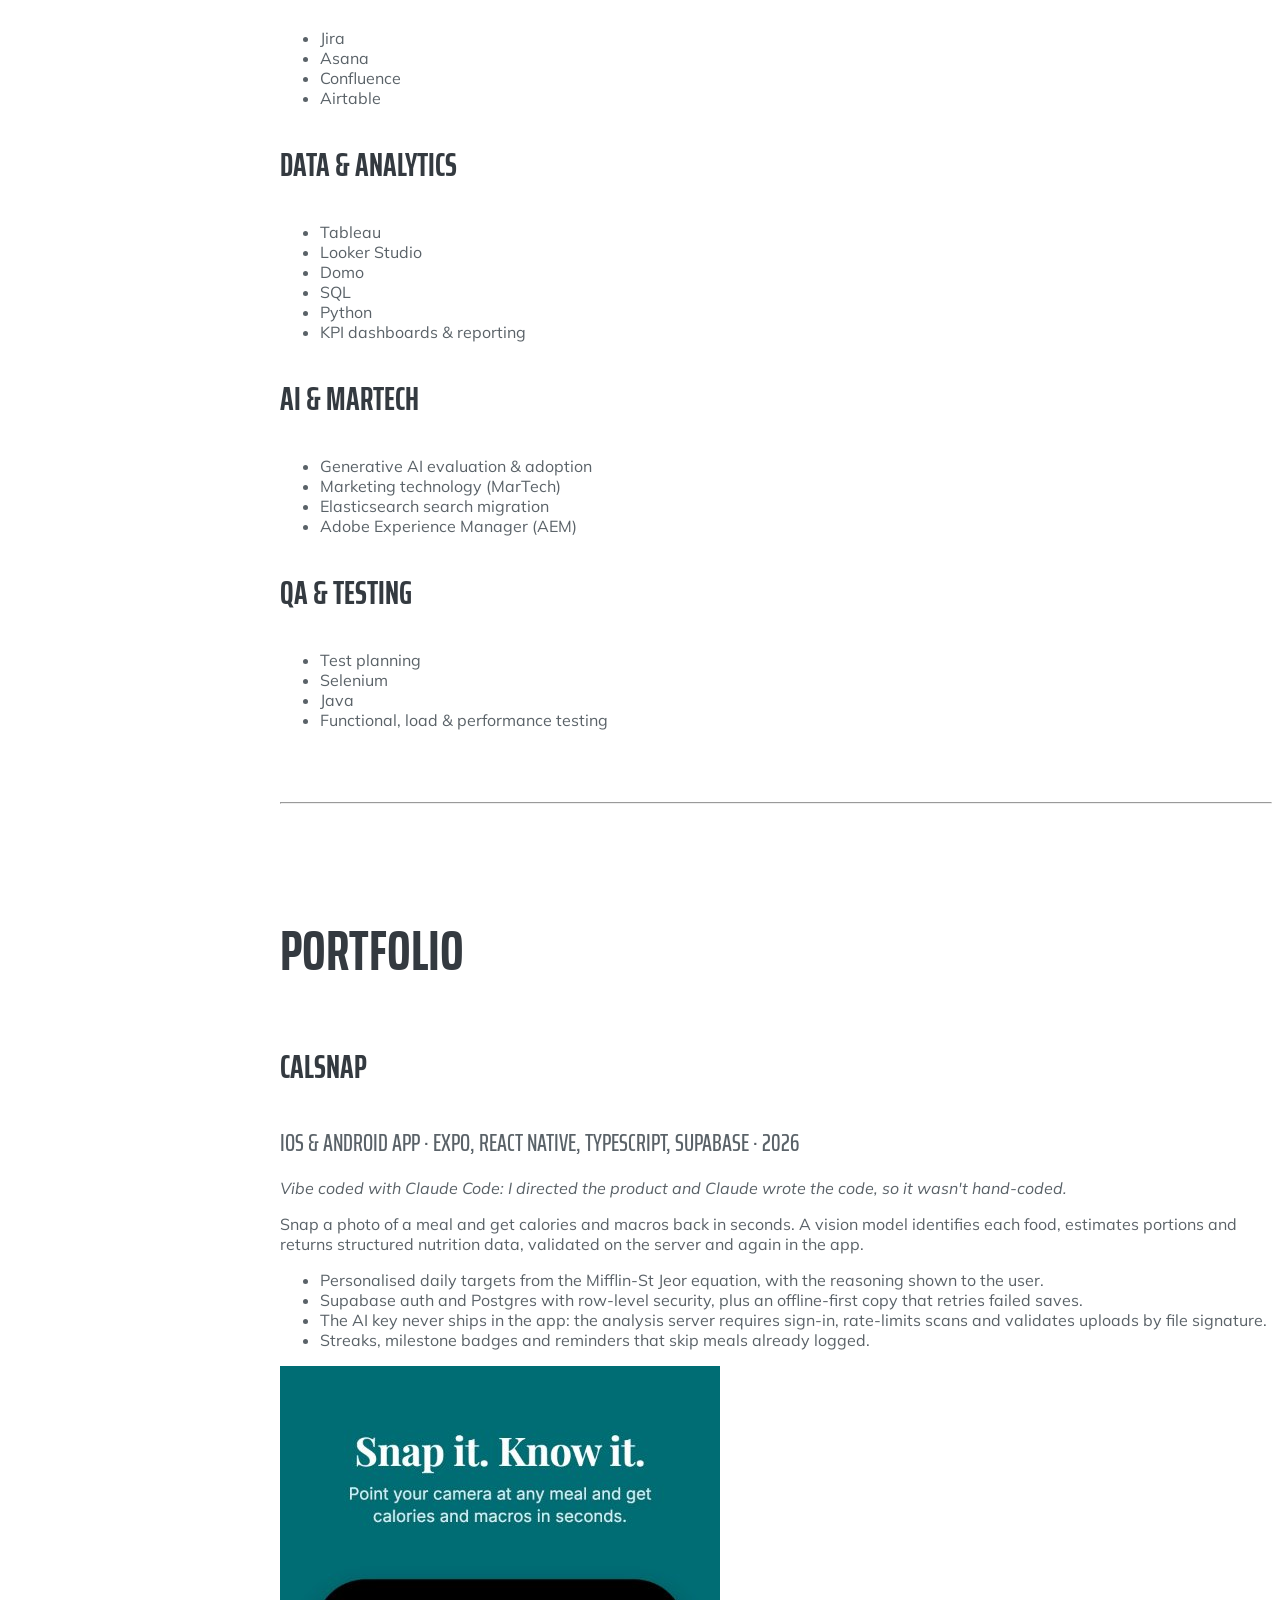
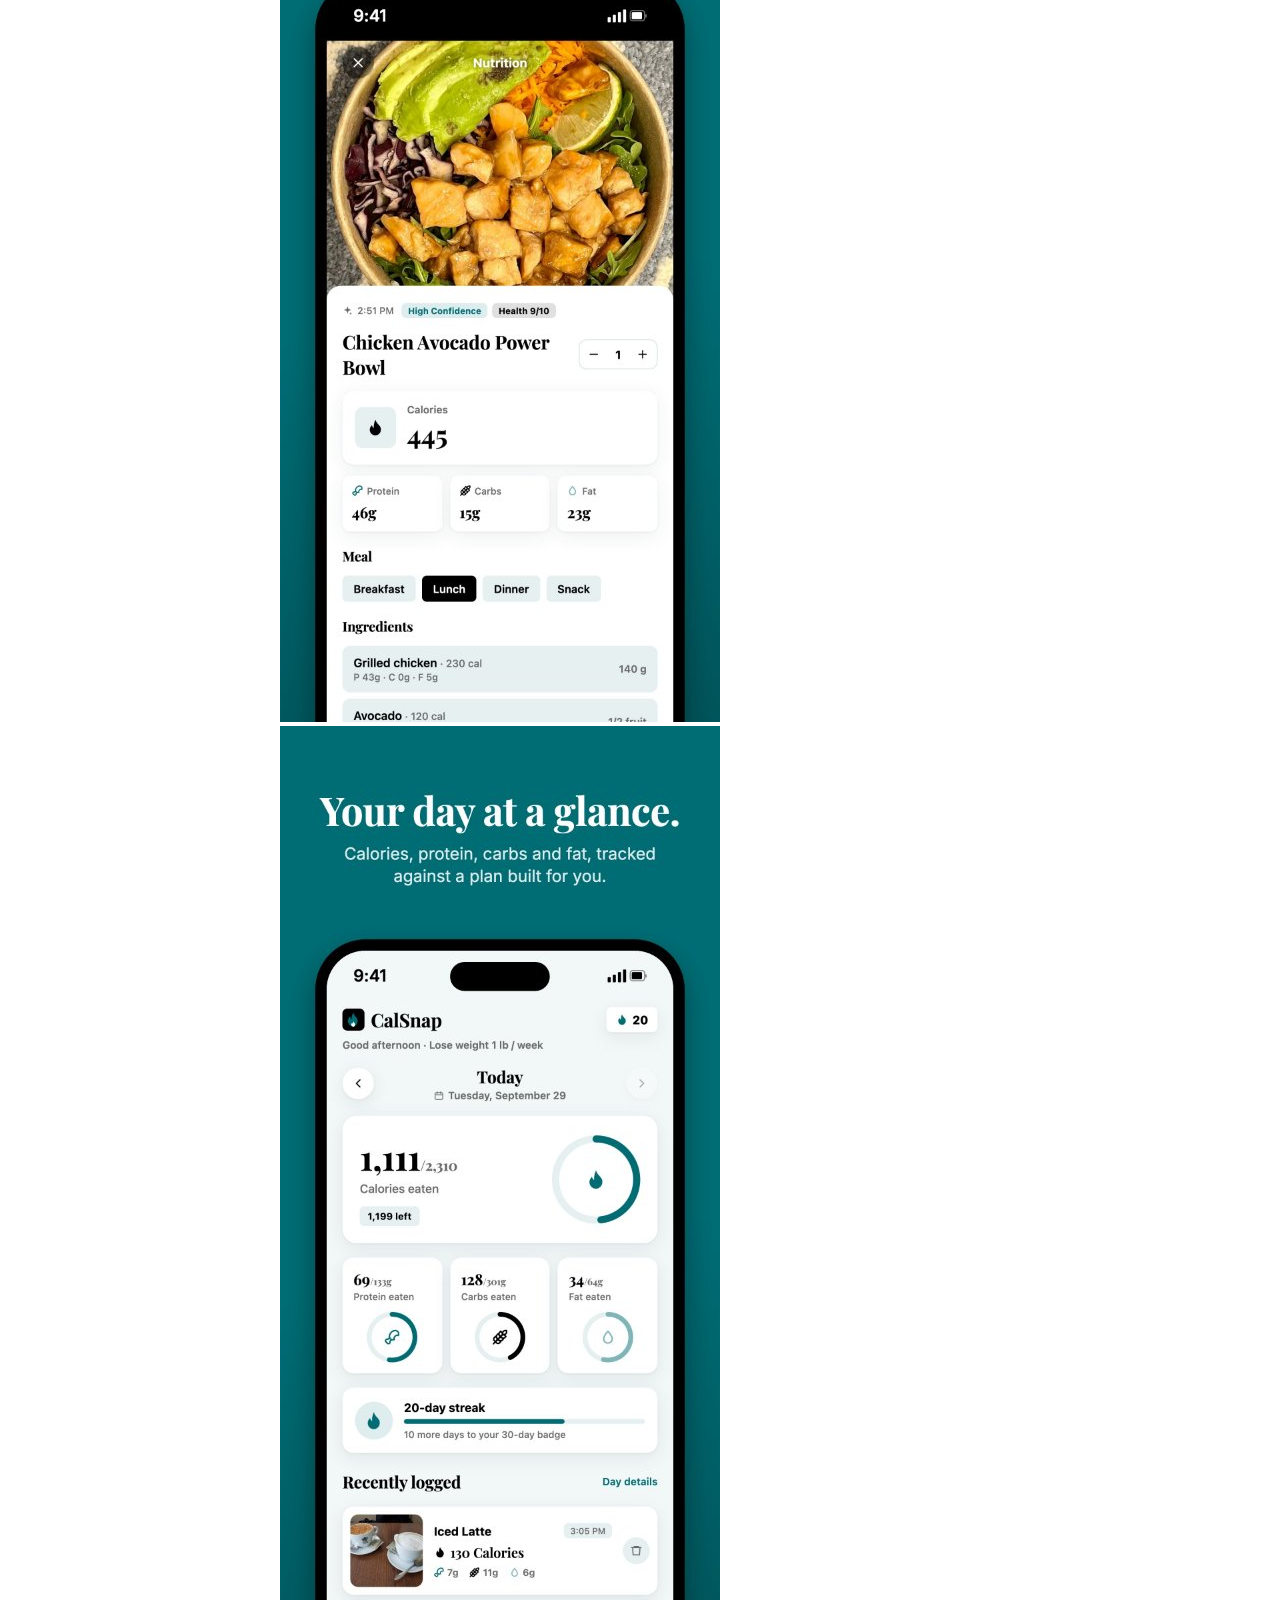
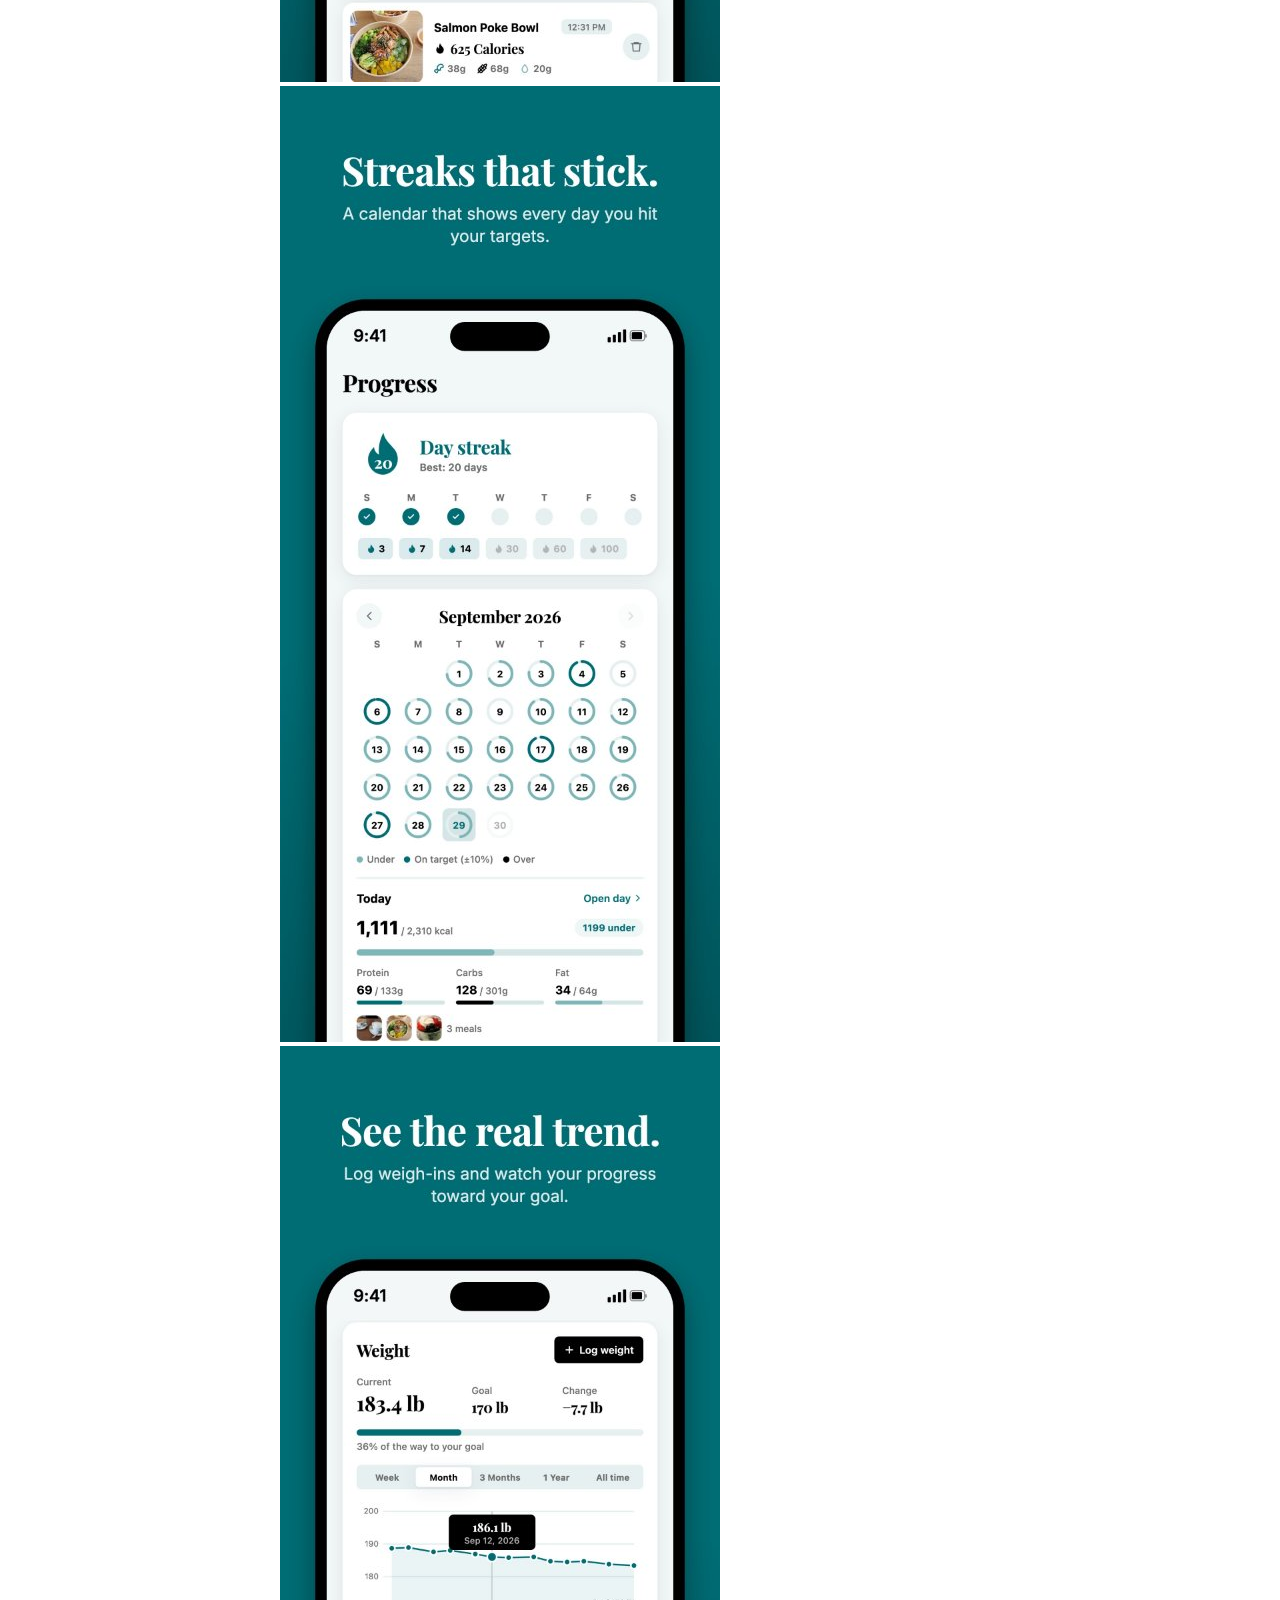
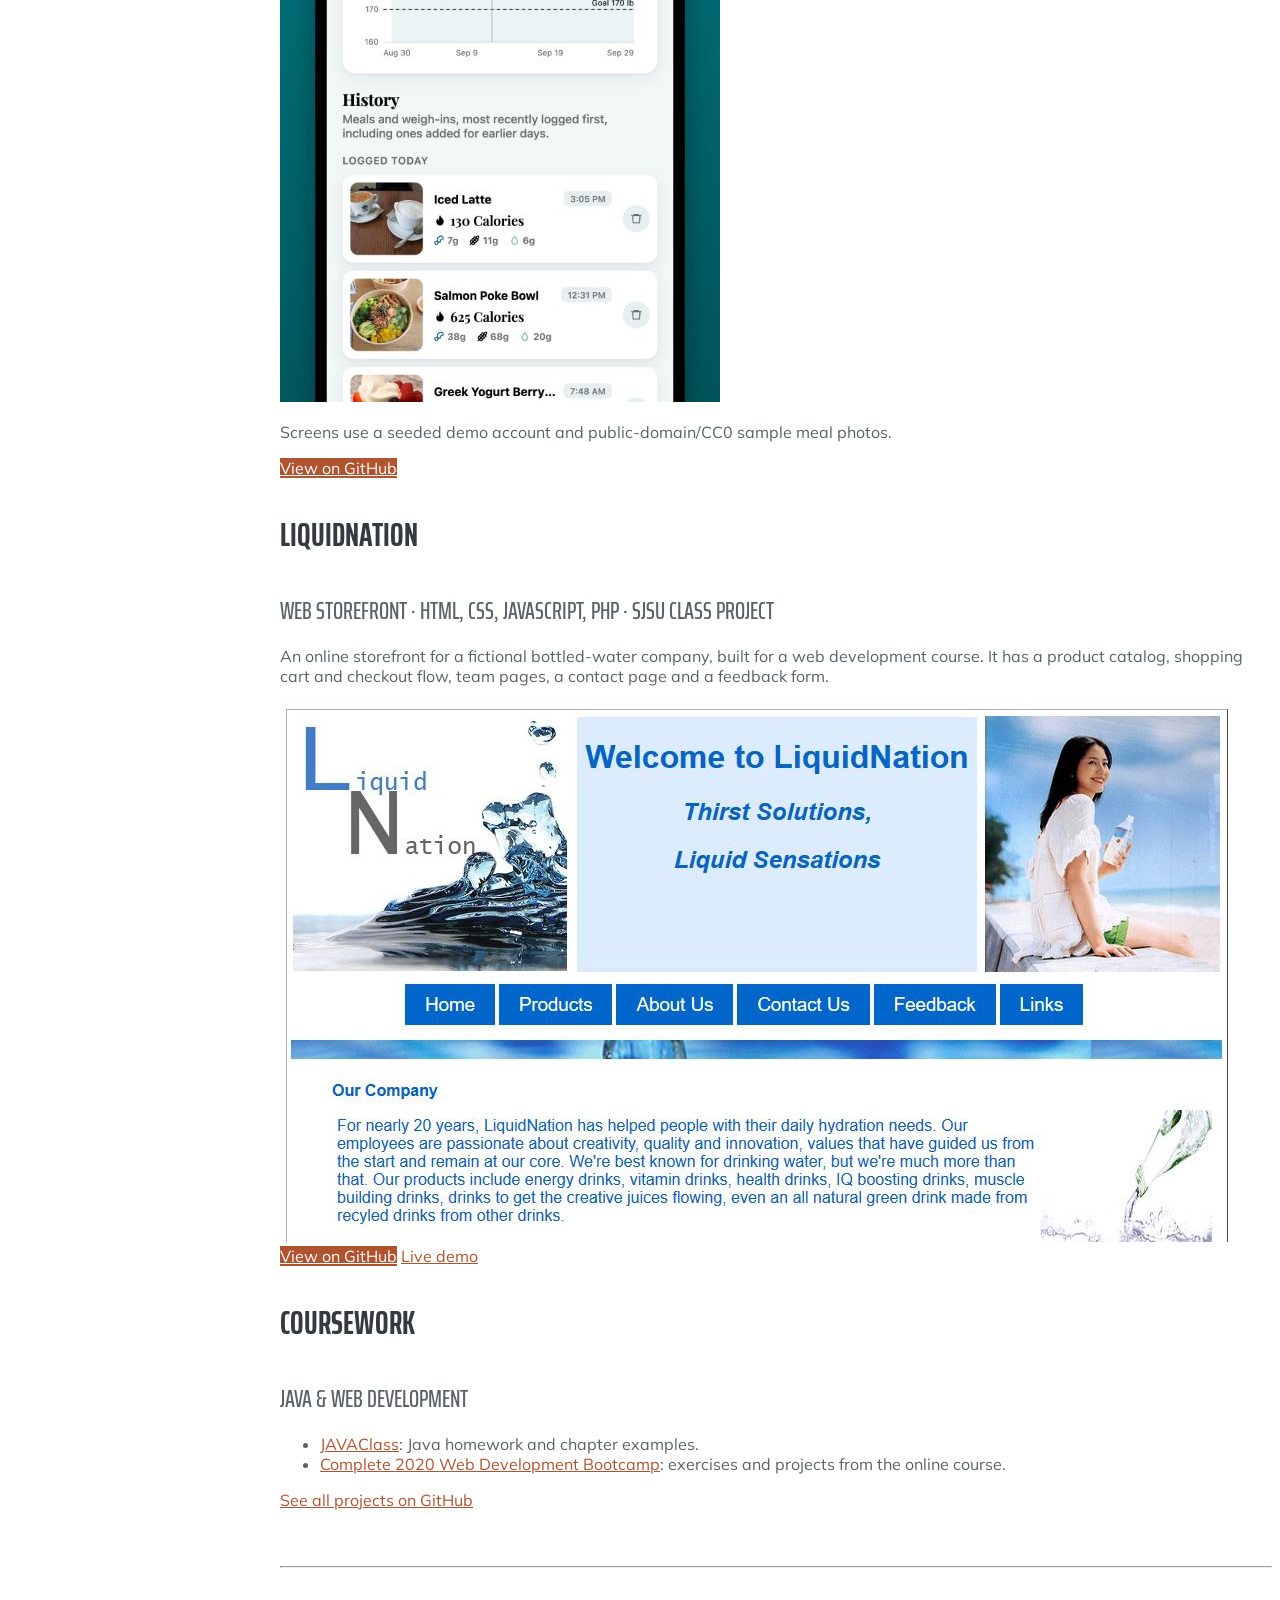
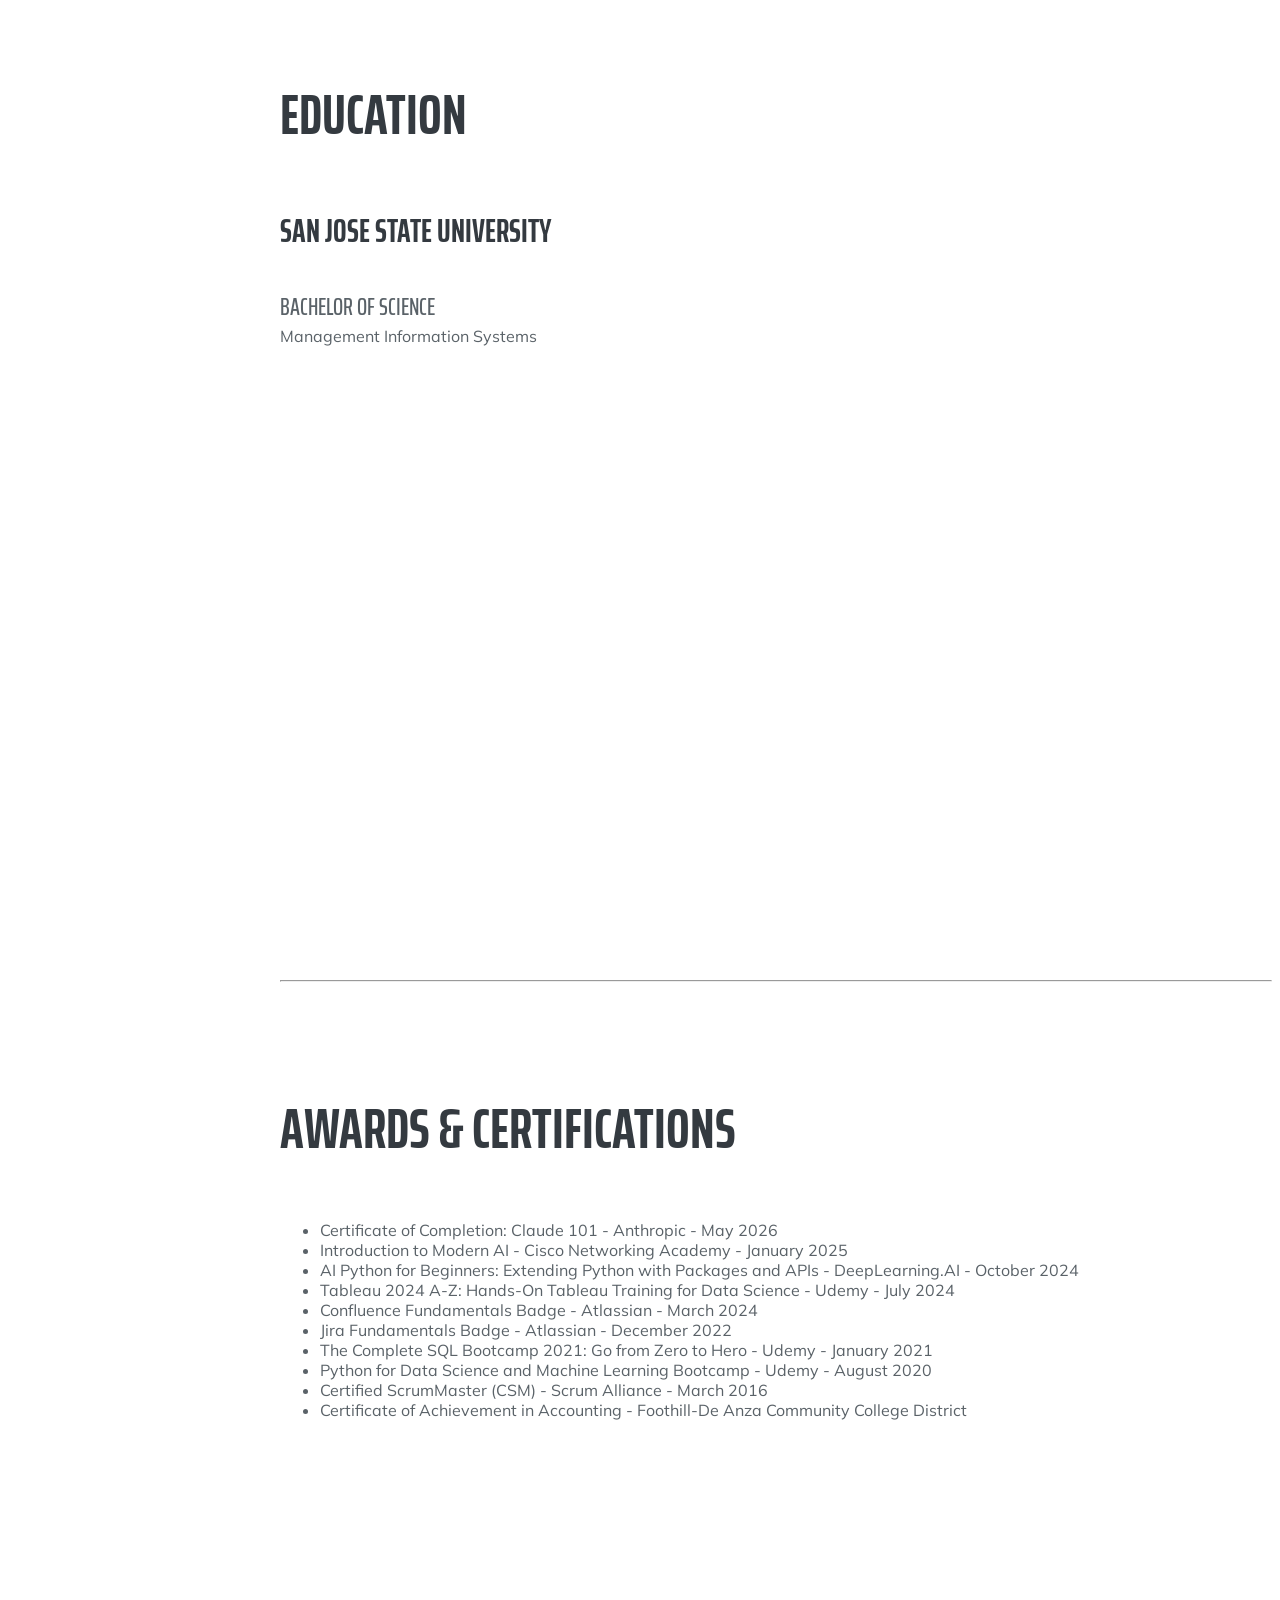
==== commit 1ae752ab: "Content fixes, Skills section, findability and accessibility Content: Cisco bullets past tense, fix " ====
--- a/index.html
+++ b/index.html
@@ -9,6 +9,64 @@
   <meta name="author" content="">
 
   <title>Peter Phan Portfolio</title>
+  <meta name="theme-color" content="#B0532F">
+  <link rel="canonical" href="https://www.peterphan.net/">
+
+  <!-- Icons -->
+  <link rel="icon" href="favicon.svg" type="image/svg+xml">
+  <link rel="icon" href="favicon.ico" sizes="any">
+  <link rel="apple-touch-icon" href="apple-touch-icon.png">
+
+  <!-- Link previews (LinkedIn, Slack, iMessage, X) -->
+  <meta property="og:type" content="website">
+  <meta property="og:site_name" content="Peter Phan">
+  <meta property="og:title" content="Peter Phan | Project Manager Portfolio">
+  <meta property="og:description" content="Project manager with MarTech and data analysis experience. Resume, projects, skills and certifications.">
+  <meta property="og:url" content="https://www.peterphan.net/">
+  <meta property="og:image" content="https://www.peterphan.net/img/og-image.png">
+  <meta property="og:image:width" content="1200">
+  <meta property="og:image:height" content="630">
+  <meta property="og:image:alt" content="Peter Phan, Project Manager. MarTech and Data Analysis portfolio.">
+  <meta name="twitter:card" content="summary_large_image">
+  <meta name="twitter:title" content="Peter Phan | Project Manager Portfolio">
+  <meta name="twitter:description" content="Project manager with MarTech and data analysis experience. Resume, projects, skills and certifications.">
+  <meta name="twitter:image" content="https://www.peterphan.net/img/og-image.png">
+
+  <!-- Structured data for search engines -->
+  <script type="application/ld+json">
+{
+  "@context": "https://schema.org",
+  "@type": "Person",
+  "name": "Peter Phan",
+  "jobTitle": "Project Manager",
+  "description": "Peter Phan: project manager with MarTech and data analysis experience. Resume, projects and certifications.",
+  "url": "https://www.peterphan.net/",
+  "image": "https://www.peterphan.net/img/profile.jpg",
+  "address": {
+    "@type": "PostalAddress",
+    "addressLocality": "Mountain View",
+    "addressRegion": "CA",
+    "addressCountry": "US"
+  },
+  "alumniOf": {
+    "@type": "CollegeOrUniversity",
+    "name": "San Jose State University"
+  },
+  "knowsAbout": [
+    "Project management",
+    "Marketing technology",
+    "Generative AI adoption",
+    "Data analysis",
+    "Agile and Scrum",
+    "Tableau",
+    "SQL"
+  ],
+  "sameAs": [
+    "https://www.linkedin.com/in/peterphan/",
+    "https://github.com/petephan"
+  ]
+}
+  </script>
 
   <!-- Bootstrap core CSS -->
   <link href="vendor/bootstrap/css/bootstrap.min.css" rel="stylesheet">
@@ -20,15 +78,18 @@
 
   <!-- Custom styles for this template -->
   <link href="css/resume.min.css" rel="stylesheet">
+  <link href="css/custom.css" rel="stylesheet">
 
 </head>
 
 <body id="page-top">
+
+  <a class="skip-link" href="#main">Skip to main content</a>
 
   <nav class="navbar navbar-expand-lg navbar-dark bg-primary fixed-top" id="sideNav">
     <a class="navbar-brand js-scroll-trigger" href="#page-top" aria-label="Peter Phan, back to top">
       <span class="d-none d-lg-block">
-        <img class="img-fluid img-profile rounded-circle mx-auto mb-2" src="img/profile2.png" alt="">
+        <img class="img-fluid img-profile rounded-circle mx-auto mb-2" src="img/profile.jpg" width="480" height="487" alt="">
       </span>
     </a>
     <button class="navbar-toggler ml-auto" type="button" data-toggle="collapse" data-target="#navbarSupportedContent" aria-controls="navbarSupportedContent" aria-expanded="false" aria-label="Toggle navigation">
@@ -43,6 +104,9 @@
           <a class="nav-link js-scroll-trigger" href="#experience">Experience</a>
         </li>
         <li class="nav-item">
+          <a class="nav-link js-scroll-trigger" href="#skills">Skills</a>
+        </li>
+        <li class="nav-item">
           <a class="nav-link js-scroll-trigger" href="#portfolio">Portfolio</a>
         </li>
         <li class="nav-item">
@@ -55,10 +119,10 @@
     </div>
   </nav>
 
-  <div class="container-fluid p-0">
+  <main class="container-fluid p-0" id="main" tabindex="-1">
 
     <section class="resume-section p-3 p-lg-5 d-flex align-items-center" id="about">
-      <div class="w-100">
+      <div class="w-100 text-center text-lg-left">
         <h1 class="mb-0">Peter
           <span class="text-primary">Phan</span>
         </h1>
@@ -66,14 +130,14 @@
           <a href="mailto:peterphansj@gmail.com">peterphansj@gmail.com</a>
         </div>
         <!-- Profile photo: shown here only on small screens (on large screens it is in the sidebar) -->
-        <img class="d-block d-lg-none mx-auto img-fluid rounded-circle shadow-sm mb-4" style="max-width: 10rem;" src="img/profile2.png" alt="Peter Phan">
-        <p class="lead mb-5">Project Manager | MarTech/Tech Stack Portfolio | Data Analysis |</p>
+        <img class="d-block d-lg-none mx-auto img-fluid rounded-circle shadow-sm mb-4" style="max-width: 10rem;" src="img/profile.jpg" width="480" height="487" alt="Peter Phan">
+        <p class="lead mb-5">Project Manager | MarTech/Tech Stack Portfolio | Data Analysis</p>
         <div class="social-icons">
-          <a href="https://www.linkedin.com/in/peterphan/">
-            <i class="fab fa-linkedin-in"></i>
+          <a href="https://www.linkedin.com/in/peterphan/" aria-label="Peter Phan on LinkedIn">
+            <i class="fab fa-linkedin-in" aria-hidden="true"></i>
           </a>
-          <a href="https://github.com/petephan">
-            <i class="fab fa-github"></i>
+          <a href="https://github.com/petephan" aria-label="Peter Phan on GitHub">
+            <i class="fab fa-github" aria-hidden="true"></i>
           </a>
         </div>
       </div>
@@ -89,14 +153,16 @@
           <div class="resume-content">
             <h3 class="mb-0">Project Manager</h3>
             <div class="subheading mb-3">Cisco</div>
-            <p>•	AI Project Management &amp; Innovation: Served as the first-line evaluator for internal Gen AI proposals from teams across the organization, running kickoff meetings and assessing each use case for business value, technical fit, and cost before it advanced to the next stage.</p>
-            <p>•	Built the approval path and cross-functional review process for Gen AI adoption, coordinating technical, Privacy, Legal, and executive stakeholders and requiring every proposal to show a cost plan, measurable outcomes, KPIs, and projected time savings.</p>
-            <p>•	Screened out proposals that did not justify Gen AI, rejecting those with a simpler non-AI solution, unacceptable PII exposure, or overlap with existing tools and features. This protected the organization from privacy risk and redundant spend, and gave teams clear criteria for future submissions.</p>
-            <p>•	Led business-side execution of the Cisco.com Search migration to Elasticsearch with integrated Generative AI features, coordinating directly with engineering on requirements, testing milestones, and launch readiness.</p>
-            <p>•	Martech License &amp; Financial Management: Lead the team managing end to end the vendor license contracts and budget forecasting, centralizing contract data, renewal timelines, and cross-charge processes in Airtable to ensure financial accuracy, compliance, and continuous process improvement.</p>
-            <p>•	Portfolio &amp; Operational Orchestration: Managed the MarTech portfolio in Jira and Asana, running intake, backlog grooming, orchestrating QBR operations and the MarTech Forum to keep cross-team work on schedule, facilitate stakeholder alignment, and drive platform rationalization.</p>
-            <p>•	Maintained KPI dashboards and reports in Tableau, Looker Studio, and Domo to track project performance and surface delivery risks early.</p>
-            <p>•	Earned the North Star Navigator Award (Oct 2022) for hands-on execution of the Cisco.com Reimagined migration from legacy on-prem AEM to cloud-based AEM 6.5.</p>
+            <ul class="resume-bullets">
+              <li>AI Project Management &amp; Innovation: Served as the first-line evaluator for internal Gen AI proposals from teams across the organization, running kickoff meetings and assessing each use case for business value, technical fit, and cost before it advanced to the next stage.</li>
+              <li>Built the approval path and cross-functional review process for Gen AI adoption, coordinating technical, Privacy, Legal, and executive stakeholders and requiring every proposal to show a cost plan, measurable outcomes, KPIs, and projected time savings.</li>
+              <li>Screened out proposals that did not justify Gen AI, rejecting those with a simpler non-AI solution, unacceptable PII exposure, or overlap with existing tools and features. This protected the organization from privacy risk and redundant spend, and gave teams clear criteria for future submissions.</li>
+              <li>Led business-side execution of the Cisco.com Search migration to Elasticsearch with integrated Generative AI features, coordinating directly with engineering on requirements, testing milestones, and launch readiness.</li>
+              <li>Martech License &amp; Financial Management: Led the team managing end to end the vendor license contracts and budget forecasting, centralizing contract data, renewal timelines, and cross-charge processes in Airtable to ensure financial accuracy, compliance, and continuous process improvement.</li>
+              <li>Portfolio &amp; Operational Orchestration: Managed the MarTech portfolio in Jira and Asana, running intake, backlog grooming, orchestrating QBR operations and the MarTech Forum to keep cross-team work on schedule, facilitate stakeholder alignment, and drive platform rationalization.</li>
+              <li>Maintained KPI dashboards and reports in Tableau, Looker Studio, and Domo to track project performance and surface delivery risks early.</li>
+              <li>Earned the North Star Navigator Award (Oct 2022) for hands-on execution of the Cisco.com Reimagined migration from legacy on-prem AEM to cloud-based AEM 6.5.</li>
+            </ul>
           </div>
           <div class="resume-date text-md-right">
             <span class="text-primary">October 2019 - July 2026</span>
@@ -107,10 +173,11 @@
           <div class="resume-content">
             <h3 class="mb-0">Associate Product Manager/Business Analyst</h3>
             <div class="subheading mb-3">ComplianceEase</div>
-            <p>•	Analyzed and helped prioritize implementation of HELOC license support that resulted in reduction of Engg/QA effort by more than 50%. The implementation resulted in a 54% usage rate and 66% revenue increase in the product</p>
-            <p>•	Owner and designer of Profile ID, a feature catered to resellers and regulators, adding the ability to customize settings on the fly and increase data submission accury on a per loan/audit basis</p>
-            <p>•	Gathering requirements, writing user stories, maintaining backlog, scheduling, bug triage in JIRA</p>
-            <p>•	Certified ScrumMaster (CSM) – March 2016</p>
+            <ul class="resume-bullets">
+              <li>Analyzed and helped prioritize implementation of HELOC license support that resulted in reduction of Engineering/QA effort by more than 50%. The implementation resulted in a 54% usage rate and 66% revenue increase in the product</li>
+              <li>Owner and designer of Profile ID, a feature catered to resellers and regulators, adding the ability to customize settings on the fly and increase data submission accuracy on a per loan/audit basis</li>
+              <li>Gathering requirements, writing user stories, maintaining backlog, scheduling, bug triage in JIRA</li>
+            </ul>
           </div>
           <div class="resume-date text-md-right">
             <span class="text-primary">February 2016 - October 2019</span>
@@ -121,10 +188,12 @@
           <div class="resume-content">
             <h3 class="mb-0">QA Engineer</h3>
             <div class="subheading mb-3">ComplianceEase</div>
-            <p>•	Analyzed requirements specifications to design, develop test plans, created over 5000 test cases</p>
-            <p>•	Refactored Java automation scripts in a Selenium framework and databases to make the testing tools more scalable to accommodate complicated test suites</p>
-            <p>•	SQL queries in both MS SQL Server and Access</p>
-            <p>•	Performed functional, system, performance, load, and stress testing</p>
+            <ul class="resume-bullets">
+              <li>Analyzed requirements specifications to design, develop test plans, created over 5000 test cases</li>
+              <li>Refactored Java automation scripts in a Selenium framework and databases to make the testing tools more scalable to accommodate complicated test suites</li>
+              <li>SQL queries in both MS SQL Server and Access</li>
+              <li>Performed functional, system, performance, load, and stress testing</li>
+            </ul>
           </div>
           <div class="resume-date text-md-right">
             <span class="text-primary">September 2012 - July 2015</span>
@@ -132,6 +201,56 @@
         </div>
       </div>
 
+    </section>
+
+    <hr class="m-0">
+
+    <section class="resume-section p-3 p-lg-5 d-flex align-items-center" id="skills">
+      <div class="w-100">
+        <h2 class="mb-5">Skills &amp; Tools</h2>
+        <div>
+          <h3 class="h5 mb-2">Project &amp; Program Management</h3>
+          <ul class="list-inline mb-4">
+            <li class="list-inline-item border rounded-pill px-3 py-1 mb-2 text-dark">PMO &amp; portfolio management</li>
+            <li class="list-inline-item border rounded-pill px-3 py-1 mb-2 text-dark">Agile / Scrum (CSM)</li>
+            <li class="list-inline-item border rounded-pill px-3 py-1 mb-2 text-dark">Backlog grooming &amp; intake</li>
+            <li class="list-inline-item border rounded-pill px-3 py-1 mb-2 text-dark">Quarterly Business Reviews</li>
+            <li class="list-inline-item border rounded-pill px-3 py-1 mb-2 text-dark">Stakeholder alignment</li>
+            <li class="list-inline-item border rounded-pill px-3 py-1 mb-2 text-dark">Vendor license &amp; budget management</li>
+            <li class="list-inline-item border rounded-pill px-3 py-1 mb-2 text-dark">Requirements &amp; user stories</li>
+          </ul>
+          <h3 class="h5 mb-2">Project Tools</h3>
+          <ul class="list-inline mb-4">
+            <li class="list-inline-item border rounded-pill px-3 py-1 mb-2 text-dark">Jira</li>
+            <li class="list-inline-item border rounded-pill px-3 py-1 mb-2 text-dark">Asana</li>
+            <li class="list-inline-item border rounded-pill px-3 py-1 mb-2 text-dark">Confluence</li>
+            <li class="list-inline-item border rounded-pill px-3 py-1 mb-2 text-dark">Airtable</li>
+          </ul>
+          <h3 class="h5 mb-2">Data &amp; Analytics</h3>
+          <ul class="list-inline mb-4">
+            <li class="list-inline-item border rounded-pill px-3 py-1 mb-2 text-dark">Tableau</li>
+            <li class="list-inline-item border rounded-pill px-3 py-1 mb-2 text-dark">Looker Studio</li>
+            <li class="list-inline-item border rounded-pill px-3 py-1 mb-2 text-dark">Domo</li>
+            <li class="list-inline-item border rounded-pill px-3 py-1 mb-2 text-dark">SQL</li>
+            <li class="list-inline-item border rounded-pill px-3 py-1 mb-2 text-dark">Python</li>
+            <li class="list-inline-item border rounded-pill px-3 py-1 mb-2 text-dark">KPI dashboards &amp; reporting</li>
+          </ul>
+          <h3 class="h5 mb-2">AI &amp; MarTech</h3>
+          <ul class="list-inline mb-4">
+            <li class="list-inline-item border rounded-pill px-3 py-1 mb-2 text-dark">Generative AI evaluation &amp; adoption</li>
+            <li class="list-inline-item border rounded-pill px-3 py-1 mb-2 text-dark">Marketing technology (MarTech)</li>
+            <li class="list-inline-item border rounded-pill px-3 py-1 mb-2 text-dark">Elasticsearch search migration</li>
+            <li class="list-inline-item border rounded-pill px-3 py-1 mb-2 text-dark">Adobe Experience Manager (AEM)</li>
+          </ul>
+          <h3 class="h5 mb-2">QA &amp; Testing</h3>
+          <ul class="list-inline mb-4">
+            <li class="list-inline-item border rounded-pill px-3 py-1 mb-2 text-dark">Test planning</li>
+            <li class="list-inline-item border rounded-pill px-3 py-1 mb-2 text-dark">Selenium</li>
+            <li class="list-inline-item border rounded-pill px-3 py-1 mb-2 text-dark">Java</li>
+            <li class="list-inline-item border rounded-pill px-3 py-1 mb-2 text-dark">Functional, load &amp; performance testing</li>
+          </ul>
+        </div>
+      </div>
     </section>
 
     <hr class="m-0">
@@ -152,22 +271,22 @@
             <li>Streaks, milestone badges and reminders that skip meals already logged.</li>
           </ul>
           <div class="row no-gutters mb-3">
-            <div class="col-6 col-md-3 pr-2 mb-3"><img class="img-fluid rounded border" src="img/portfolio/calsnap-scan.jpg" alt="CalSnap scan result with a per-ingredient breakdown" loading="lazy"></div>
-            <div class="col-6 col-md-3 pr-2 mb-3"><img class="img-fluid rounded border" src="img/portfolio/calsnap-today.jpg" alt="CalSnap home screen with calorie and macro rings" loading="lazy"></div>
-            <div class="col-6 col-md-3 pr-2 mb-3"><img class="img-fluid rounded border" src="img/portfolio/calsnap-streaks.jpg" alt="CalSnap progress screen with streak and calendar" loading="lazy"></div>
-            <div class="col-6 col-md-3 pr-2 mb-3"><img class="img-fluid rounded border" src="img/portfolio/calsnap-weight.jpg" alt="CalSnap weight trend chart" loading="lazy"></div>
+            <div class="col-6 col-md-3 pr-2 mb-3"><img class="img-fluid rounded border" src="img/portfolio/calsnap-scan.jpg" width="440" height="956" alt="CalSnap scan result with a per-ingredient breakdown" loading="lazy"></div>
+            <div class="col-6 col-md-3 pr-2 mb-3"><img class="img-fluid rounded border" src="img/portfolio/calsnap-today.jpg" width="440" height="956" alt="CalSnap home screen with calorie and macro rings" loading="lazy"></div>
+            <div class="col-6 col-md-3 pr-2 mb-3"><img class="img-fluid rounded border" src="img/portfolio/calsnap-streaks.jpg" width="440" height="956" alt="CalSnap progress screen with streak and calendar" loading="lazy"></div>
+            <div class="col-6 col-md-3 pr-2 mb-3"><img class="img-fluid rounded border" src="img/portfolio/calsnap-weight.jpg" width="440" height="956" alt="CalSnap weight trend chart" loading="lazy"></div>
           </div>
           <p class="small text-muted">Screens use a seeded demo account and public-domain/CC0 sample meal photos.</p>
-          <a class="btn btn-primary btn-sm" href="https://github.com/petephan/CalTracker"><i class="fab fa-github"></i> View on GitHub</a>
+          <a class="btn btn-primary btn-sm" href="https://github.com/petephan/CalTracker"><i class="fab fa-github" aria-hidden="true"></i> View on GitHub</a>
         </div>
 
         <div class="resume-item mb-5">
           <h3 class="mb-0">LiquidNation</h3>
           <div class="subheading mb-3">Web storefront &middot; HTML, CSS, JavaScript, PHP &middot; SJSU class project</div>
           <p>An online storefront for a fictional bottled-water company, built for a web development course. It has a product catalog, shopping cart and checkout flow, team pages, a contact page and a feedback form.</p>
-          <a class="d-block mb-3" style="max-width: 32rem;" href="https://petephan.github.io/LiquidNation/"><img class="img-fluid rounded border" src="img/portfolio/liquidnation.jpg" alt="LiquidNation home page" loading="lazy"></a>
+          <a class="d-block mb-3" style="max-width: 32rem;" href="https://petephan.github.io/LiquidNation/"><img class="img-fluid rounded border" src="img/portfolio/liquidnation.jpg" width="958" height="540" alt="LiquidNation home page" loading="lazy"></a>
           <div>
-            <a class="btn btn-primary btn-sm" href="https://github.com/petephan/LiquidNation"><i class="fab fa-github"></i> View on GitHub</a>
+            <a class="btn btn-primary btn-sm" href="https://github.com/petephan/LiquidNation"><i class="fab fa-github" aria-hidden="true"></i> View on GitHub</a>
             <a class="btn btn-outline-primary btn-sm" href="https://petephan.github.io/LiquidNation/">Live demo</a>
           </div>
         </div>
@@ -181,7 +300,7 @@
           </ul>
         </div>
 
-        <a href="https://github.com/petephan">See all projects on GitHub <i class="fas fa-arrow-right"></i></a>
+        <a href="https://github.com/petephan">See all projects on GitHub <i class="fas fa-arrow-right" aria-hidden="true"></i></a>
       </div>
     </section>
 
@@ -197,9 +316,6 @@
             <div class="subheading mb-3">Bachelor of Science</div>
             <div>Management Information Systems</div>
           </div>
-          <div class="resume-date text-md-right">
-            <span class="text-primary"></span>
-          </div>
         </div>
 
       </div>
@@ -212,41 +328,41 @@
         <h2 class="mb-5">Awards &amp; Certifications</h2>
         <ul class="fa-ul mb-0">
           <li>
-            <i class="fa-li fa fa-trophy text-warning"></i>
+            <i class="fa-li fa fa-trophy text-warning" aria-hidden="true"></i>
             Certificate of Completion: Claude 101 - Anthropic - May 2026</li>
           <li>
-            <i class="fa-li fa fa-trophy text-warning"></i>
+            <i class="fa-li fa fa-trophy text-warning" aria-hidden="true"></i>
             Introduction to Modern AI - Cisco Networking Academy - January 2025</li>
           <li>
-            <i class="fa-li fa fa-trophy text-warning"></i>
+            <i class="fa-li fa fa-trophy text-warning" aria-hidden="true"></i>
             AI Python for Beginners: Extending Python with Packages and APIs - DeepLearning.AI - October 2024</li>
           <li>
-            <i class="fa-li fa fa-trophy text-warning"></i>
+            <i class="fa-li fa fa-trophy text-warning" aria-hidden="true"></i>
             Tableau 2024 A-Z: Hands-On Tableau Training for Data Science - Udemy - July 2024</li>
           <li>
-            <i class="fa-li fa fa-trophy text-warning"></i>
+            <i class="fa-li fa fa-trophy text-warning" aria-hidden="true"></i>
             Confluence Fundamentals Badge - Atlassian - March 2024</li>
           <li>
-            <i class="fa-li fa fa-trophy text-warning"></i>
+            <i class="fa-li fa fa-trophy text-warning" aria-hidden="true"></i>
             Jira Fundamentals Badge - Atlassian - December 2022</li>
           <li>
-            <i class="fa-li fa fa-trophy text-warning"></i>
+            <i class="fa-li fa fa-trophy text-warning" aria-hidden="true"></i>
             The Complete SQL Bootcamp 2021: Go from Zero to Hero - Udemy - January 2021</li>
           <li>
-            <i class="fa-li fa fa-trophy text-warning"></i>
+            <i class="fa-li fa fa-trophy text-warning" aria-hidden="true"></i>
             Python for Data Science and Machine Learning Bootcamp - Udemy - August 2020</li>
           <li>
-            <i class="fa-li fa fa-trophy text-warning"></i>
+            <i class="fa-li fa fa-trophy text-warning" aria-hidden="true"></i>
             Certified ScrumMaster (CSM) - Scrum Alliance - March 2016</li>
           <li>
-            <i class="fa-li fa fa-trophy text-warning"></i>
+            <i class="fa-li fa fa-trophy text-warning" aria-hidden="true"></i>
             Certificate of Achievement in Accounting - Foothill-De Anza Community College District</li>
           </ul>
         
       </div>
     </section>
 
-  </div>
+  </main>
 
   <!-- Bootstrap core JavaScript -->
   <script src="vendor/jquery/jquery.min.js"></script>
--- a/css/custom.css
+++ b/css/custom.css
@@ -0,0 +1,96 @@
+/*
+ * Site-specific additions loaded AFTER resume.min.css.
+ * Kept separate from the compiled theme so rebuilding the theme never erases them.
+ * Sections: 1) colour/contrast  2) focus + skip link  3) lists  4) buttons
+ *           5) motion  6) print
+ */
+
+/* 1) Colour / contrast (WCAG AA = 4.5:1 for normal text) ------------------ */
+/* body text: #868e96 was 3.3:1 on white -> #5a6268 is 6.2:1 */
+body { color: #5a6268; }
+
+/* brand orange: #BD5D38 was 4.39:1 -> #B0532F is 5.09:1 (text on white, white on orange) */
+.bg-primary { background-color: #B0532F !important; }
+.text-primary { color: #B0532F !important; }
+a { color: #B0532F; }
+a:hover, a:focus, a:active { color: #824027; }
+.social-icons a:hover { background-color: #B0532F; }
+.dev-icons .list-inline-item i:hover { color: #B0532F; }
+
+/* links inside sentences/lists must not rely on colour alone */
+main p a:not(.btn), main li a:not(.btn) { text-decoration: underline; }
+
+/* menu links: Bootstrap's 50% white was 2.2:1 on orange -> near-solid white */
+#sideNav .navbar-nav .nav-item .nav-link { color: rgba(255, 255, 255, 0.95); }
+#sideNav .navbar-nav .nav-item .nav-link:hover,
+#sideNav .navbar-nav .nav-item .nav-link:focus,
+#sideNav .navbar-nav .nav-item .nav-link.active {
+  color: #fff;
+  text-decoration: underline;
+  text-underline-offset: 0.35em;
+}
+
+/* 2) Keyboard focus + skip link ------------------------------------------ */
+a:focus-visible, button:focus-visible {
+  outline: 3px solid #343a40;
+  outline-offset: 3px;
+}
+#sideNav a:focus-visible, #sideNav button:focus-visible {
+  outline-color: #fff;
+}
+main:focus { outline: none; }
+
+.skip-link {
+  position: absolute;
+  left: -9999px;
+  top: 0;
+  z-index: 2000;
+  padding: 0.75rem 1rem;
+  background: #fff;
+  color: #343a40;
+  font-weight: 700;
+  border: 2px solid #343a40;
+}
+.skip-link:focus { left: 1rem; top: 1rem; color: #343a40; }
+
+/* 3) Real bullet lists (replace typed "•" characters) -------------------- */
+.resume-bullets { padding-left: 1.25rem; margin-bottom: 0; }
+.resume-bullets li { margin-bottom: 1rem; padding-left: 0.25rem; }
+.resume-bullets li:last-child { margin-bottom: 0; }
+
+/* 4) Buttons: Bootstrap default blue -> brand orange --------------------- */
+.btn-primary { background-color: #B0532F; border-color: #B0532F; color: #fff; }
+.btn-primary:hover, .btn-primary:focus, .btn-primary:active {
+  background-color: #824027; border-color: #824027; color: #fff;
+}
+.btn-outline-primary { color: #B0532F; border-color: #B0532F; }
+.btn-outline-primary:hover, .btn-outline-primary:focus, .btn-outline-primary:active {
+  background-color: #B0532F; border-color: #B0532F; color: #fff;
+}
+
+/* 5) Respect "reduce motion" ---------------------------------------------- */
+@media (prefers-reduced-motion: reduce) {
+  html { scroll-behavior: auto !important; }
+  * { transition: none !important; animation: none !important; }
+}
+
+/* 6) Print: a clean one-column resume ------------------------------------ */
+@media print {
+  body { padding: 0 !important; color: #000; }
+  #sideNav, .skip-link, .social-icons, .btn { display: none !important; }
+  section.resume-section {
+    min-height: 0 !important;
+    padding: 1rem 0 !important;
+    max-width: none;
+  }
+  .resume-item { page-break-inside: avoid; }
+  h1, h2, h3 { page-break-after: avoid; }
+  img { max-width: 100%; page-break-inside: avoid; }
+  a { color: #000; text-decoration: underline; }
+  #portfolio a[href^="http"]:after {
+    content: " (" attr(href) ")";
+    font-size: 0.8em;
+    word-break: break-all;
+  }
+  hr { display: none; }
+}
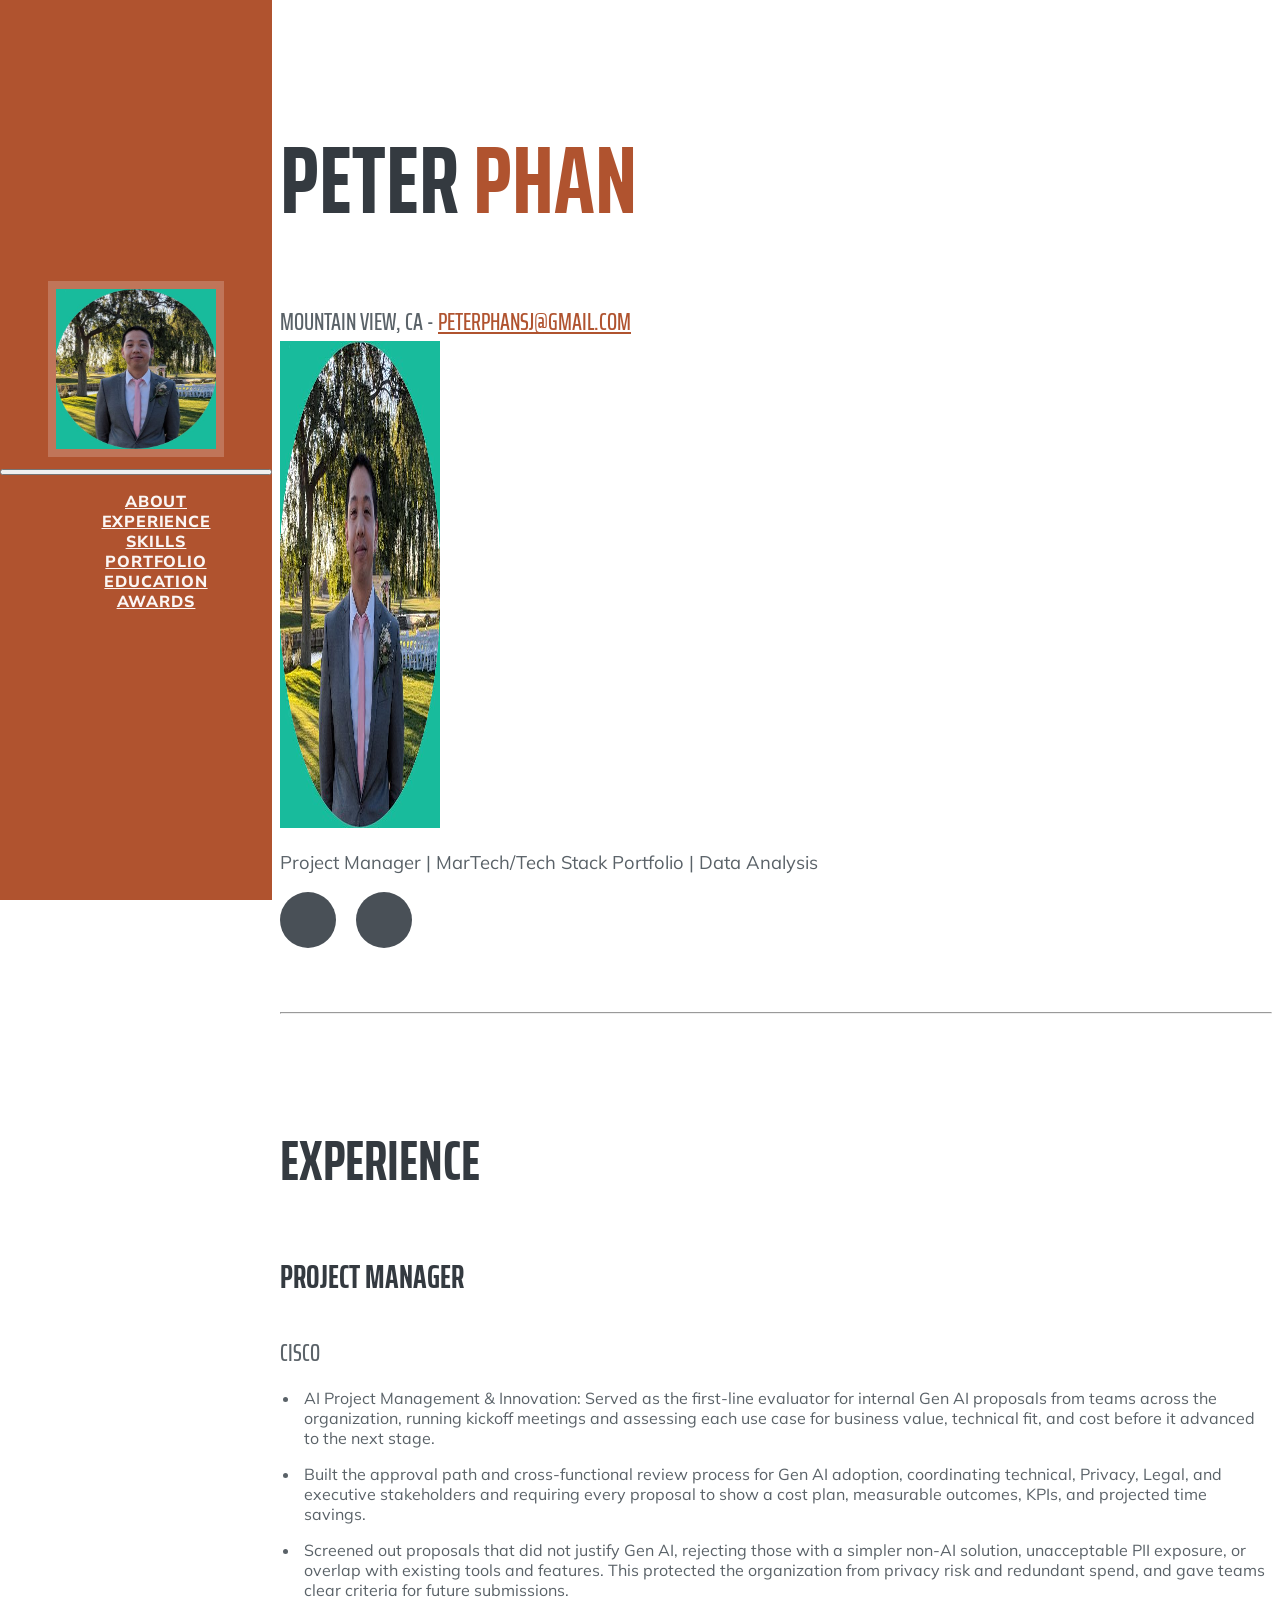
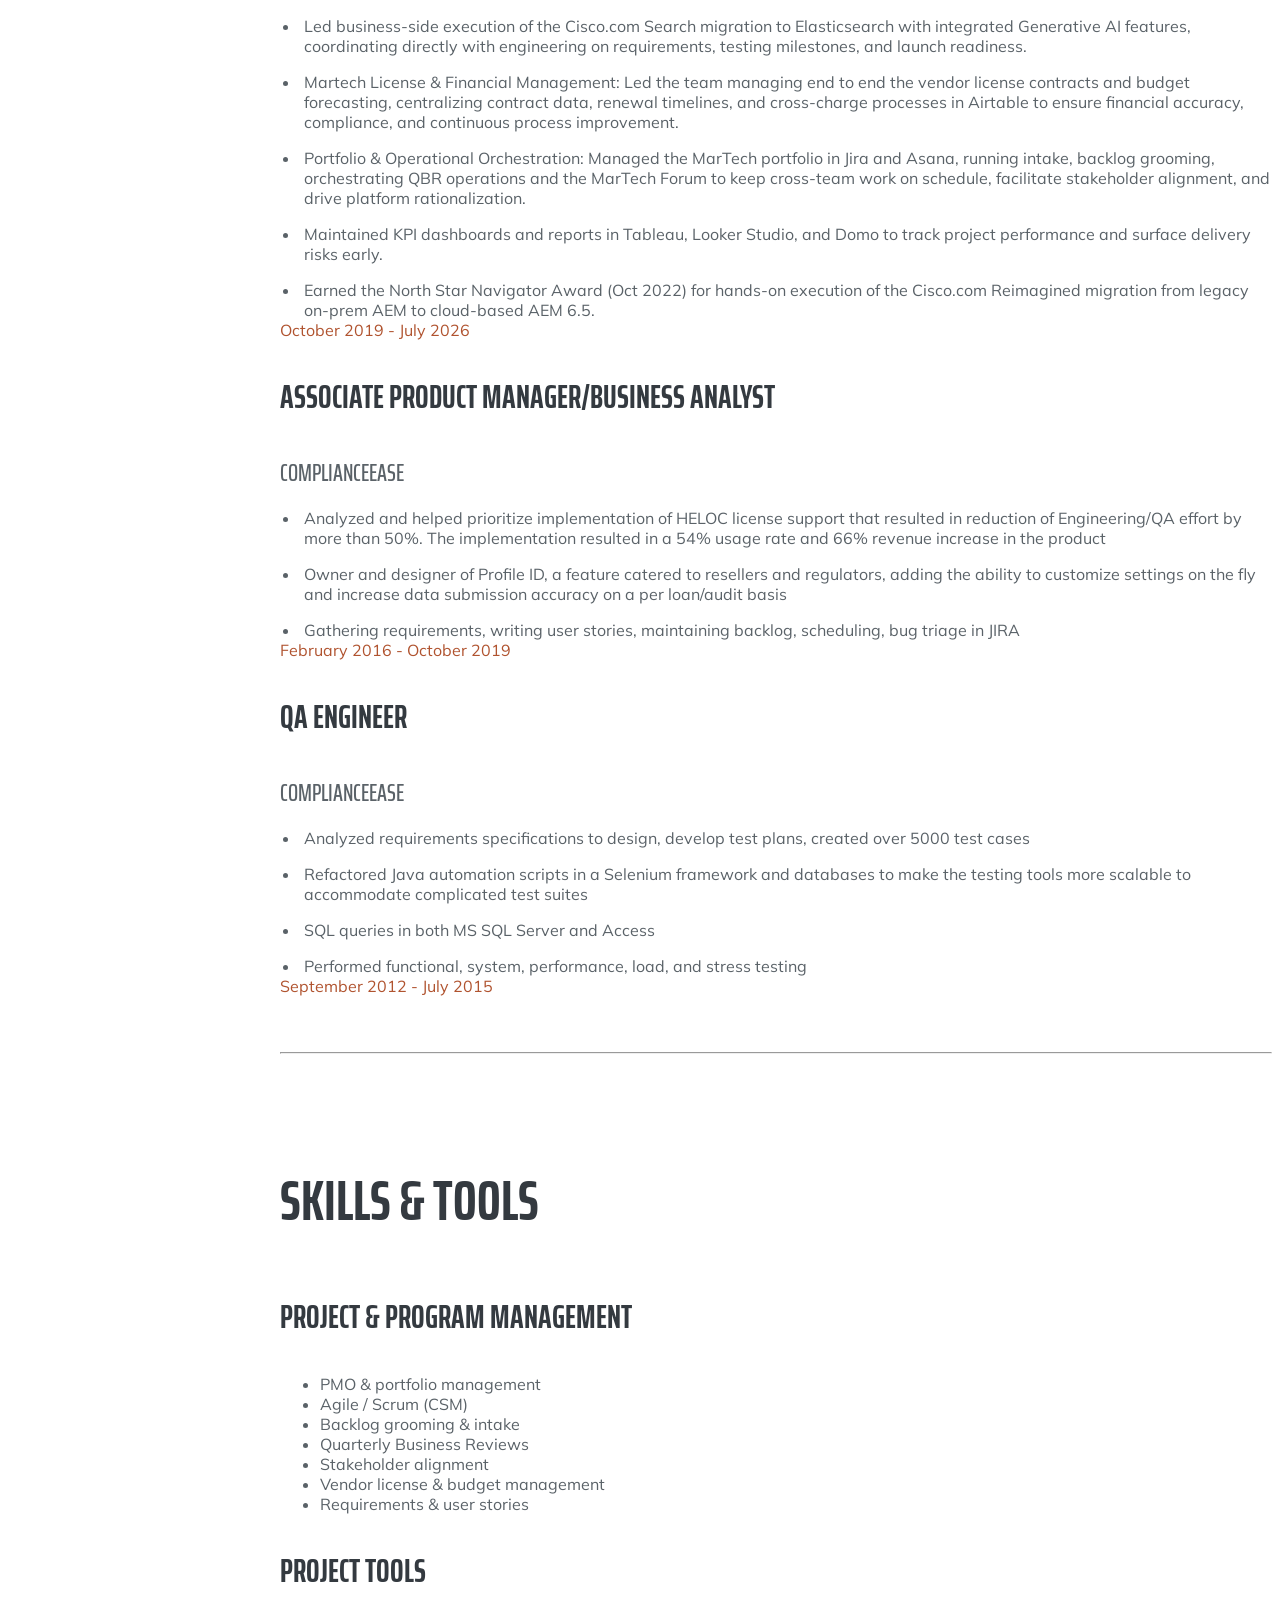
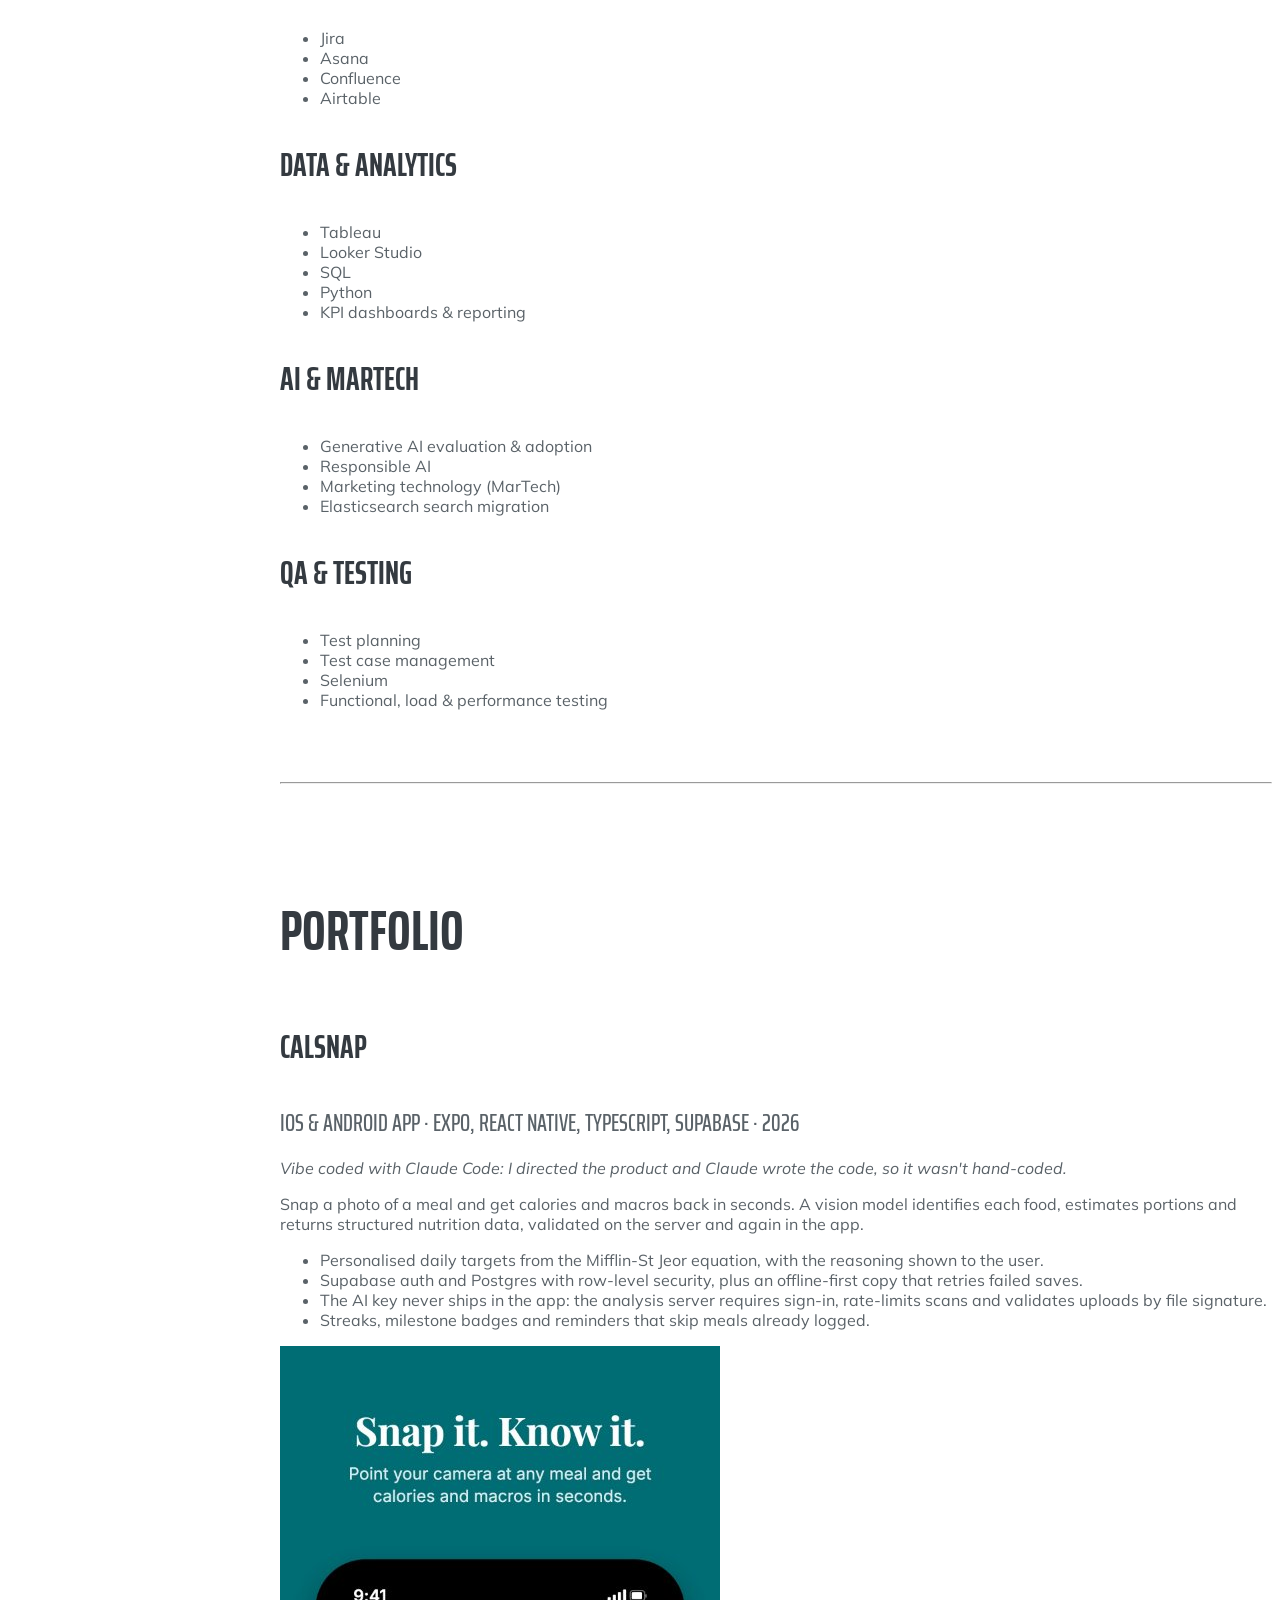
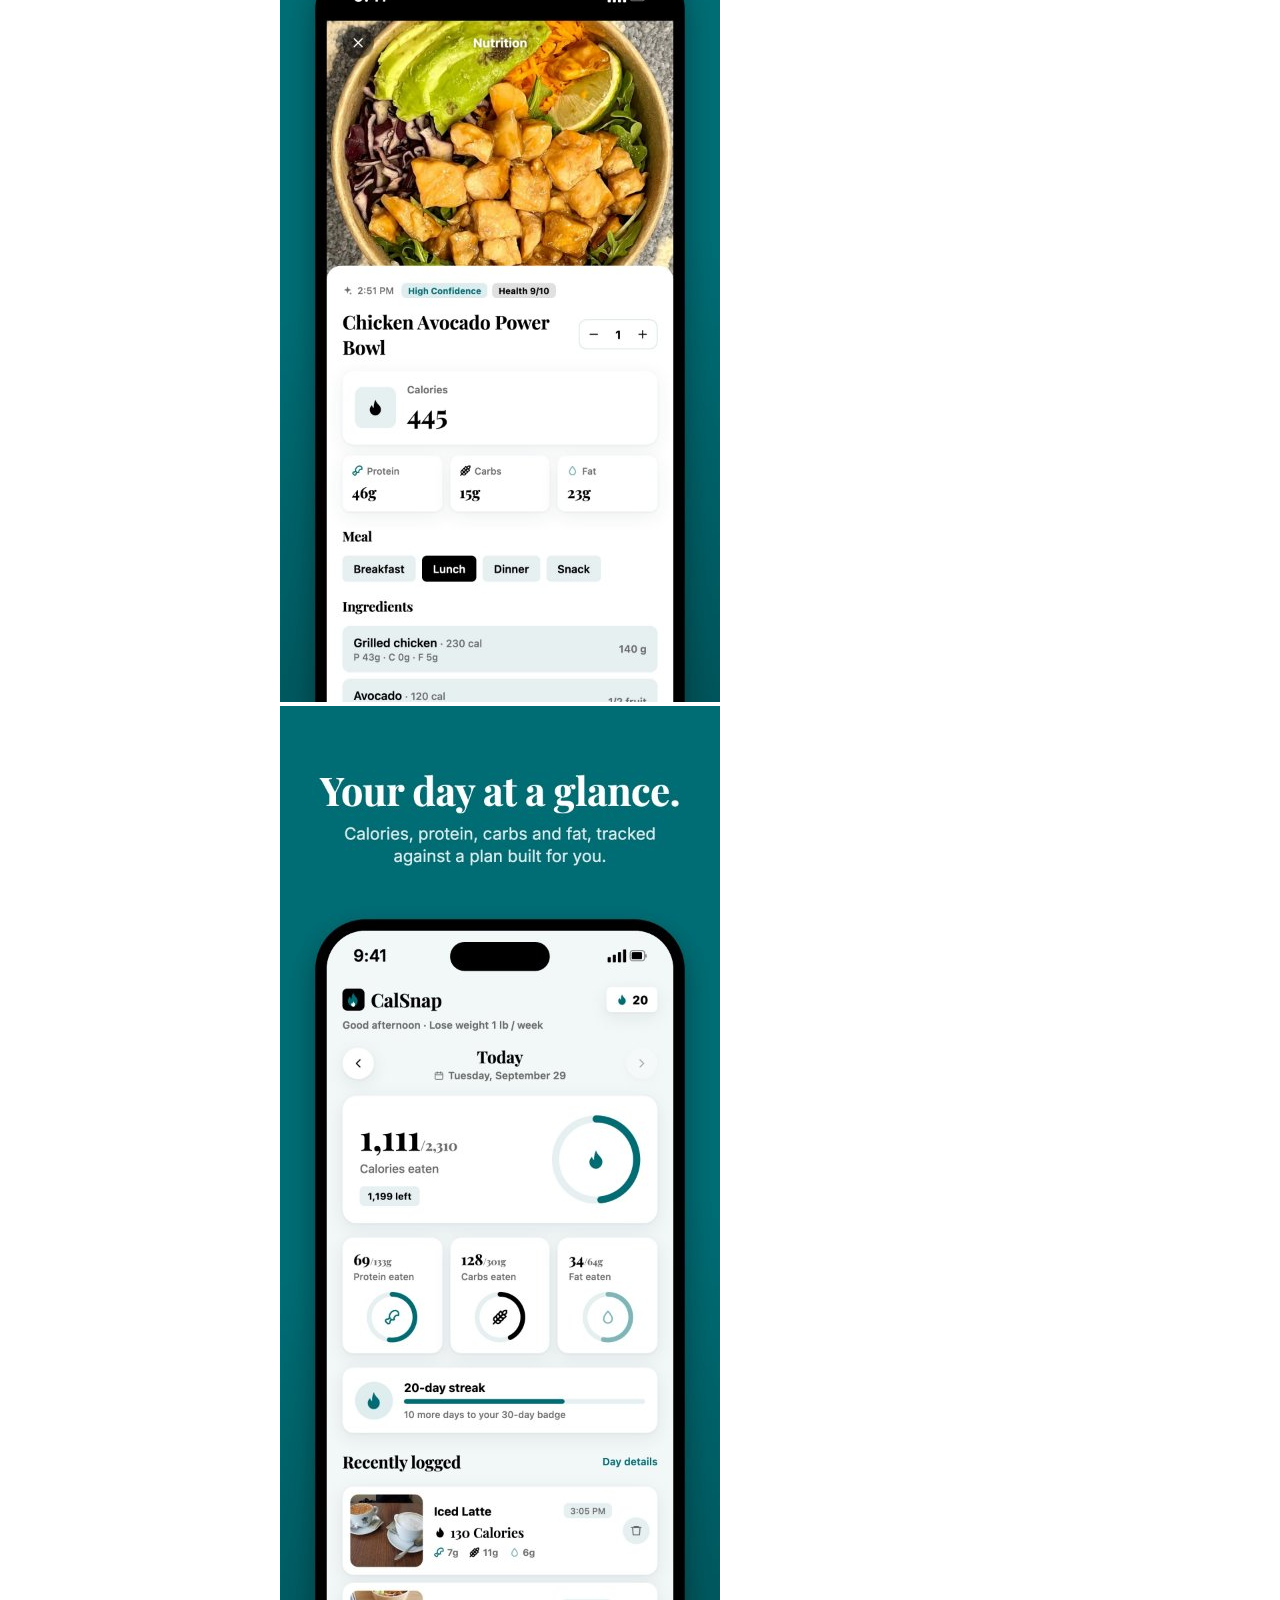
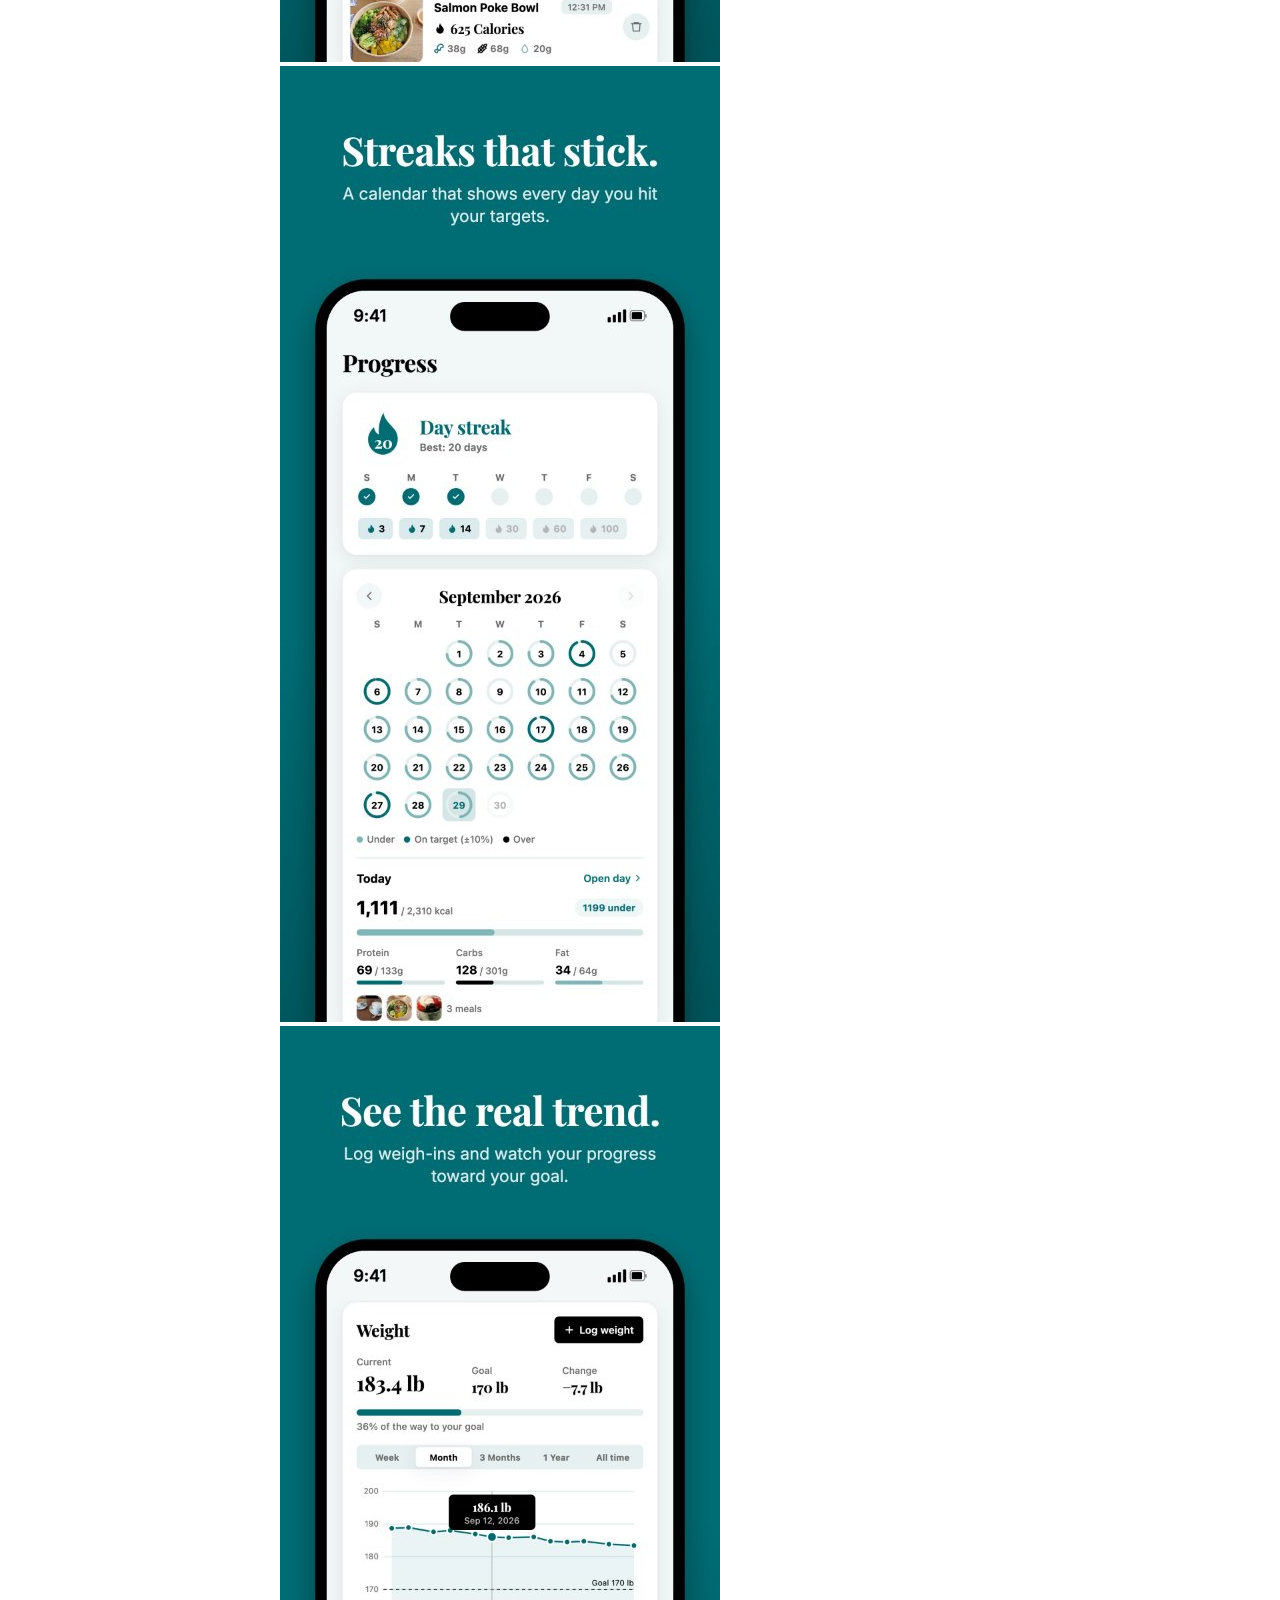
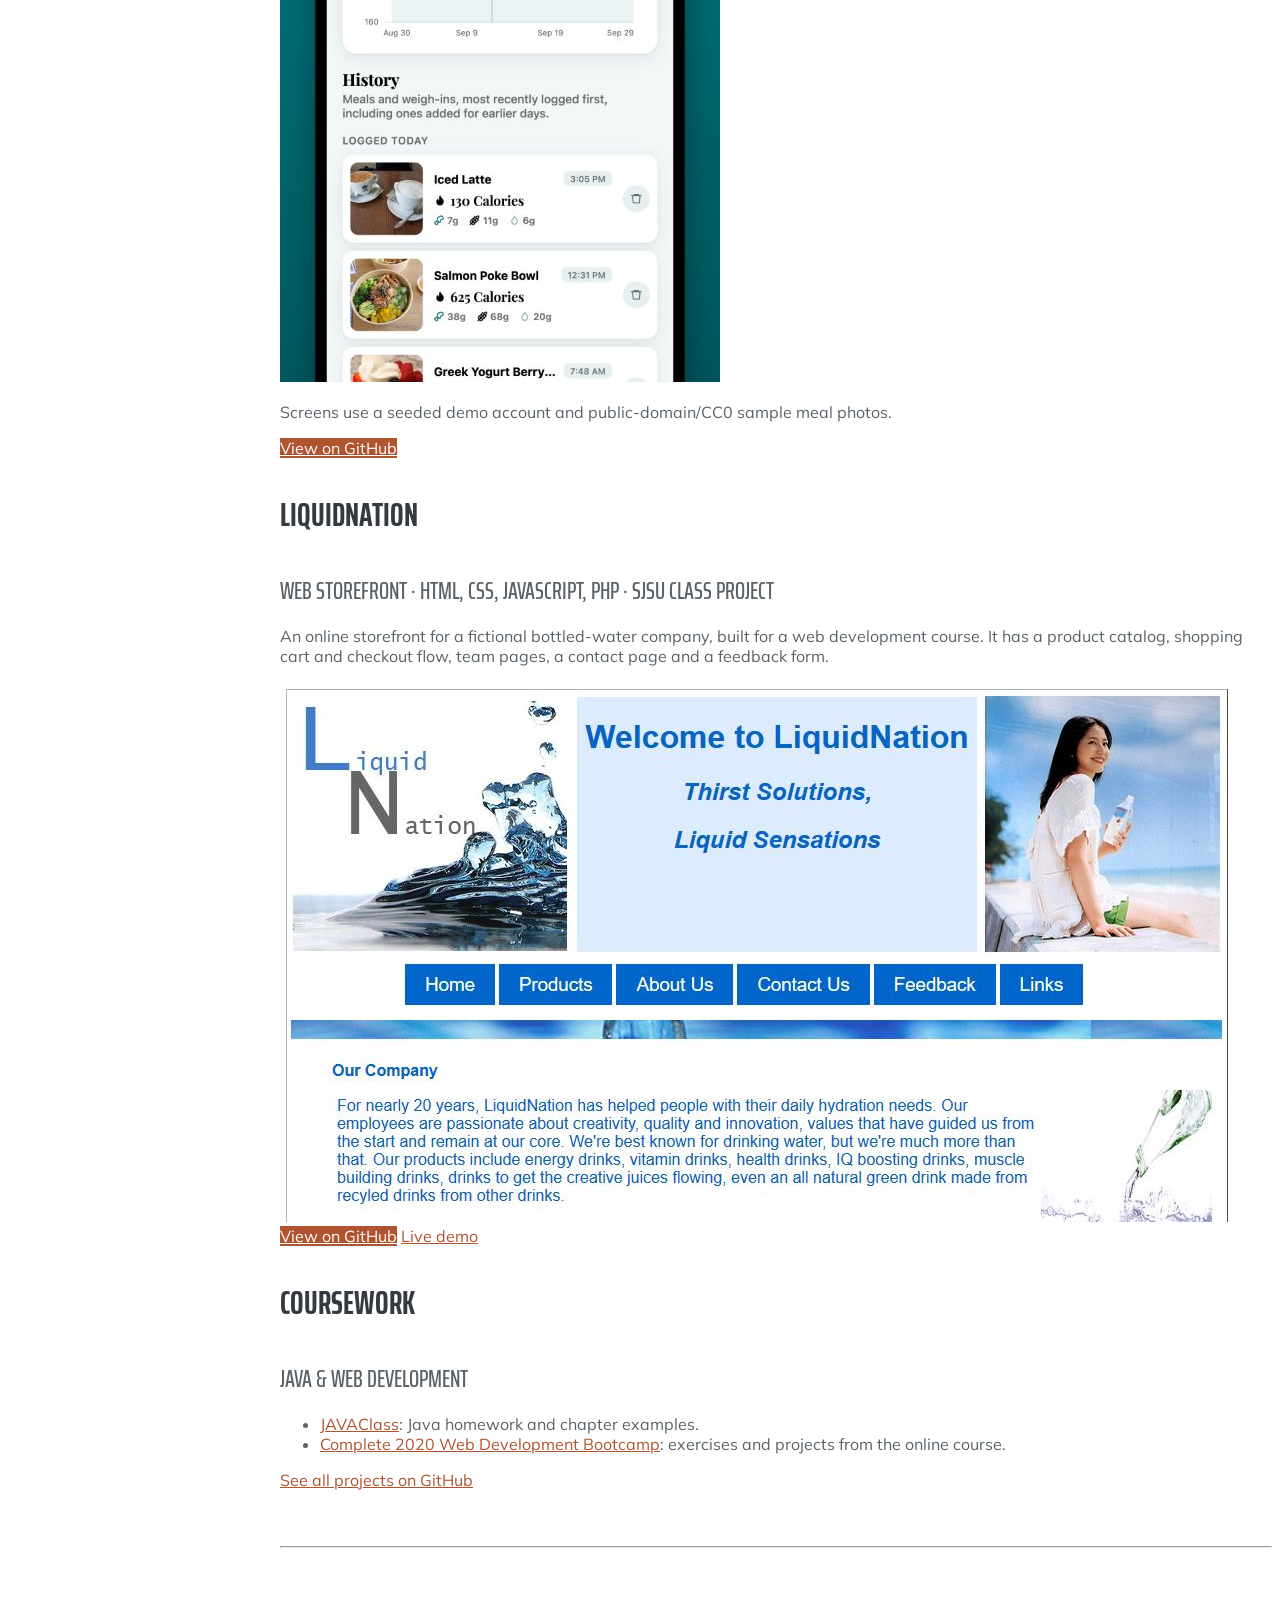
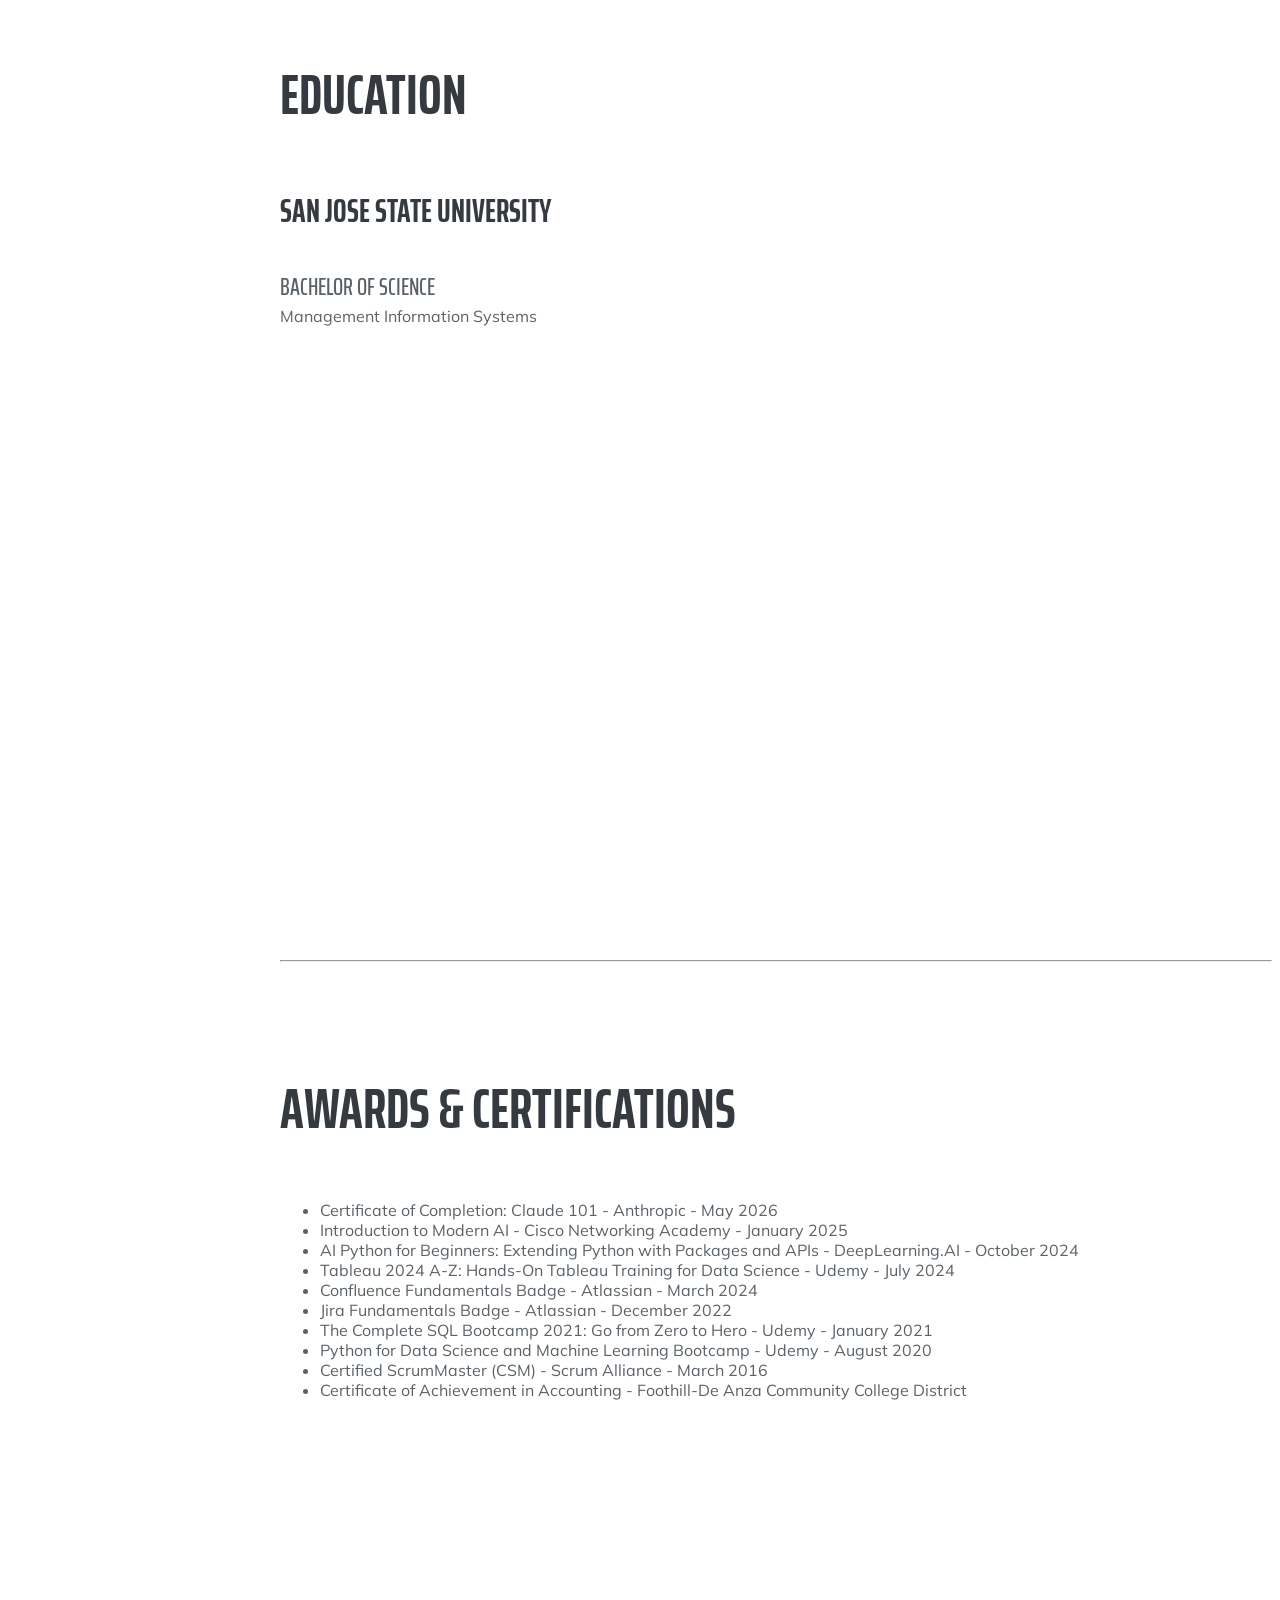
==== commit d8a9c7e5: "Update skills: remove Domo/Java/AEM, add Test case management and Responsible AI Co-Authored-By: Cla" ====
--- a/index.html
+++ b/index.html
@@ -230,7 +230,6 @@
           <ul class="list-inline mb-4">
             <li class="list-inline-item border rounded-pill px-3 py-1 mb-2 text-dark">Tableau</li>
             <li class="list-inline-item border rounded-pill px-3 py-1 mb-2 text-dark">Looker Studio</li>
-            <li class="list-inline-item border rounded-pill px-3 py-1 mb-2 text-dark">Domo</li>
             <li class="list-inline-item border rounded-pill px-3 py-1 mb-2 text-dark">SQL</li>
             <li class="list-inline-item border rounded-pill px-3 py-1 mb-2 text-dark">Python</li>
             <li class="list-inline-item border rounded-pill px-3 py-1 mb-2 text-dark">KPI dashboards &amp; reporting</li>
@@ -238,15 +237,15 @@
           <h3 class="h5 mb-2">AI &amp; MarTech</h3>
           <ul class="list-inline mb-4">
             <li class="list-inline-item border rounded-pill px-3 py-1 mb-2 text-dark">Generative AI evaluation &amp; adoption</li>
+            <li class="list-inline-item border rounded-pill px-3 py-1 mb-2 text-dark">Responsible AI</li>
             <li class="list-inline-item border rounded-pill px-3 py-1 mb-2 text-dark">Marketing technology (MarTech)</li>
             <li class="list-inline-item border rounded-pill px-3 py-1 mb-2 text-dark">Elasticsearch search migration</li>
-            <li class="list-inline-item border rounded-pill px-3 py-1 mb-2 text-dark">Adobe Experience Manager (AEM)</li>
           </ul>
           <h3 class="h5 mb-2">QA &amp; Testing</h3>
           <ul class="list-inline mb-4">
             <li class="list-inline-item border rounded-pill px-3 py-1 mb-2 text-dark">Test planning</li>
+            <li class="list-inline-item border rounded-pill px-3 py-1 mb-2 text-dark">Test case management</li>
             <li class="list-inline-item border rounded-pill px-3 py-1 mb-2 text-dark">Selenium</li>
-            <li class="list-inline-item border rounded-pill px-3 py-1 mb-2 text-dark">Java</li>
             <li class="list-inline-item border rounded-pill px-3 py-1 mb-2 text-dark">Functional, load &amp; performance testing</li>
           </ul>
         </div>
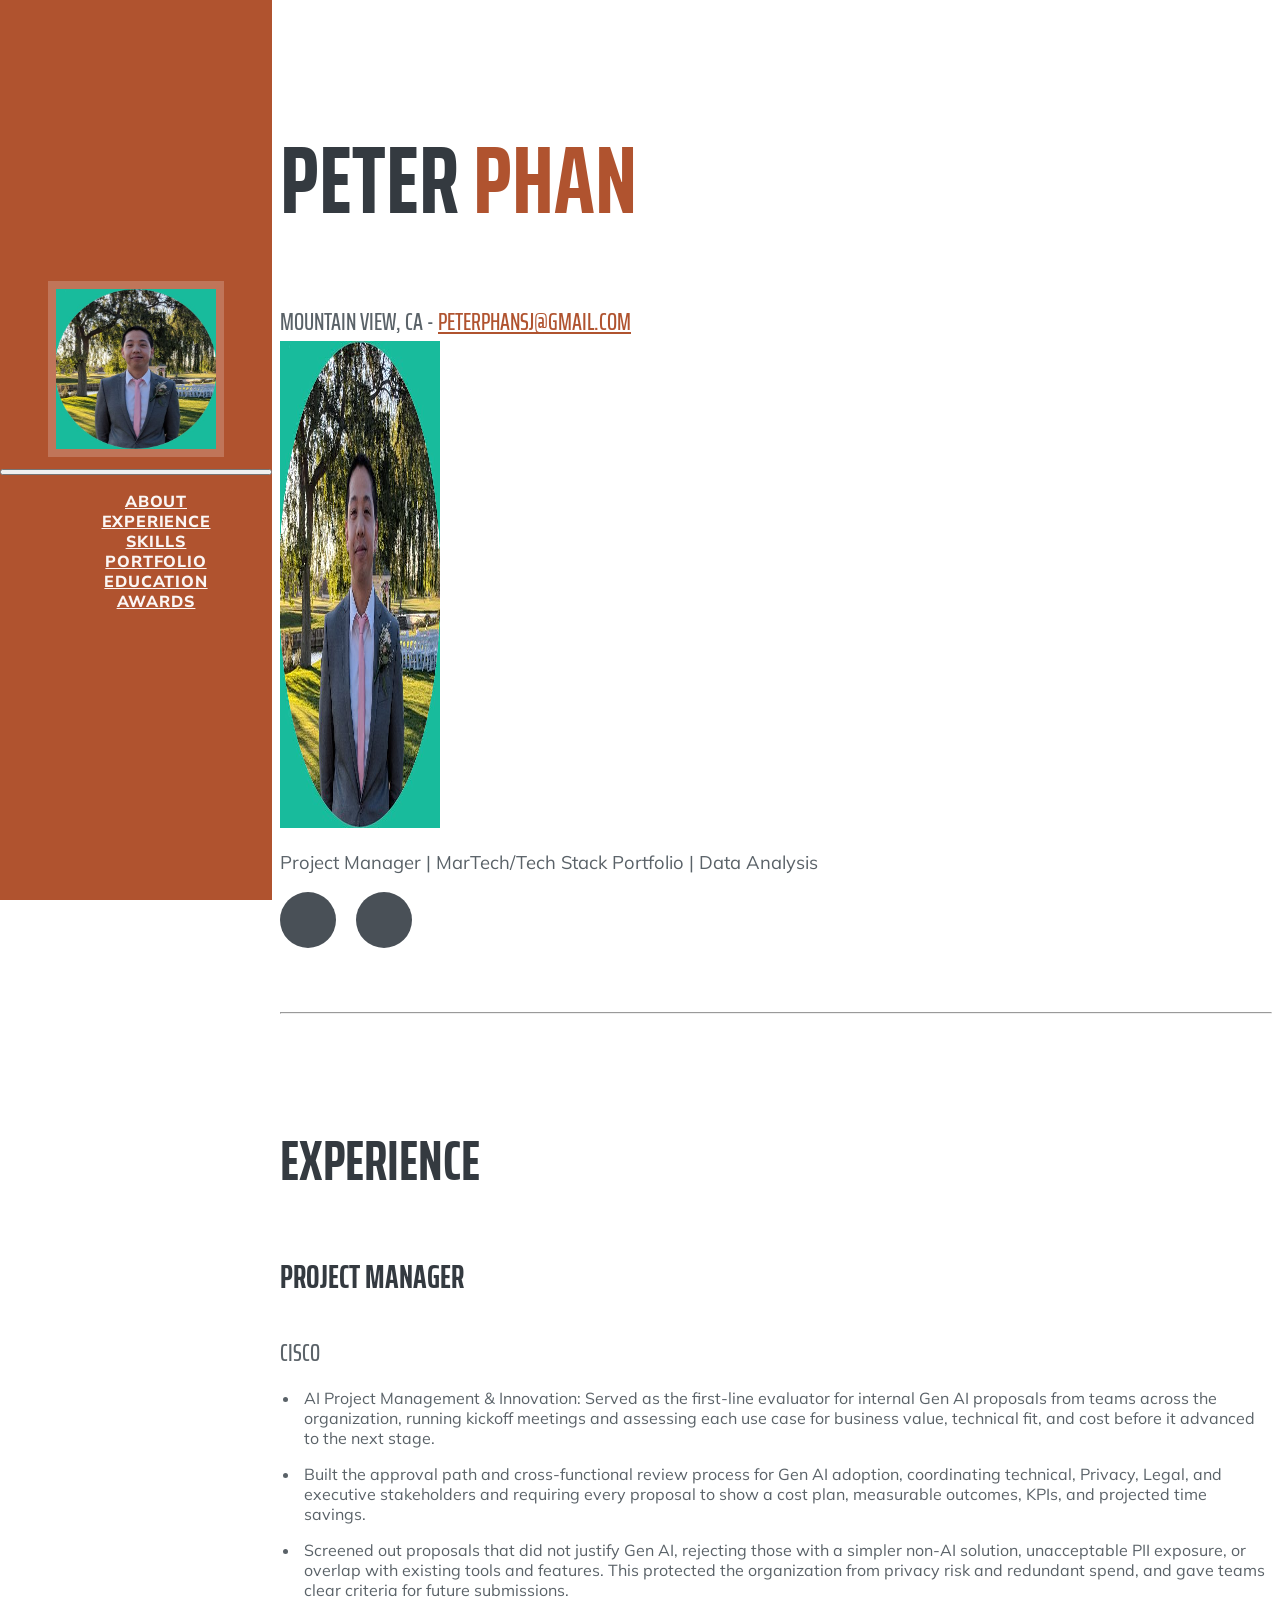
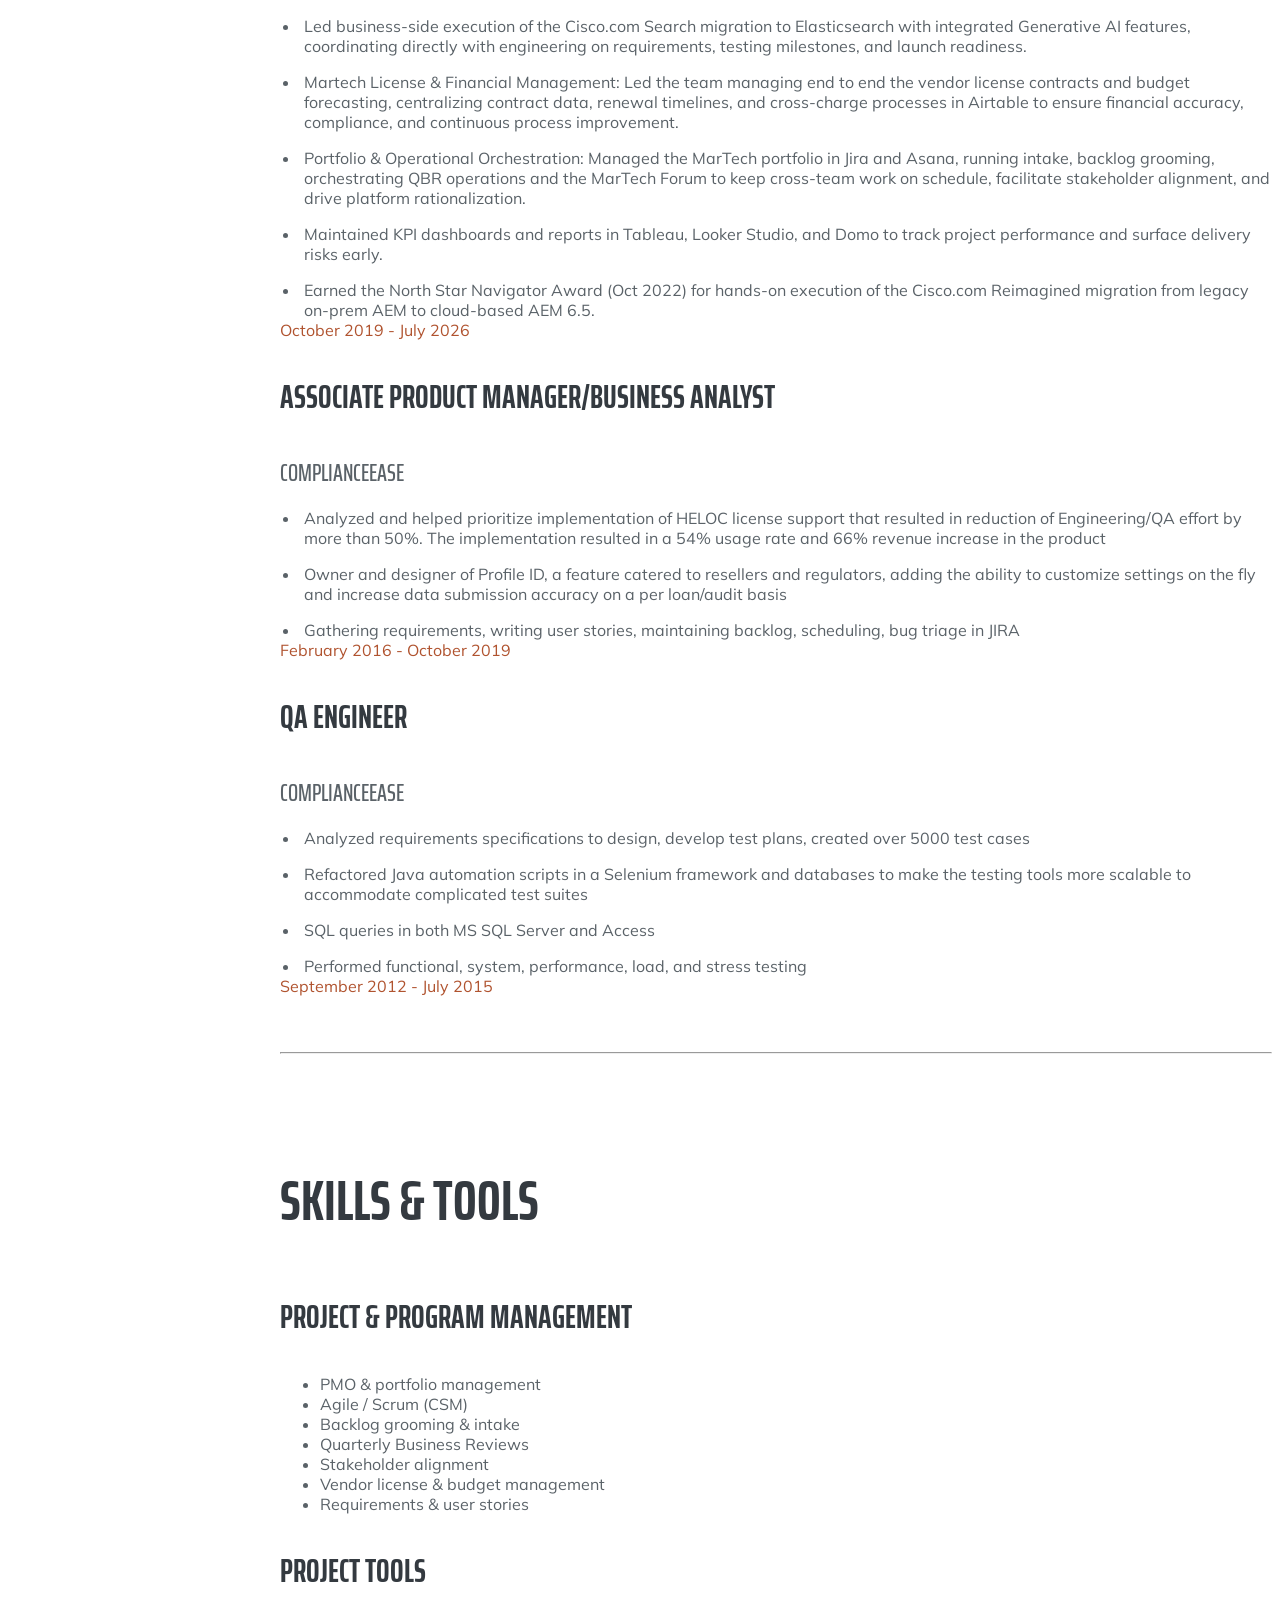
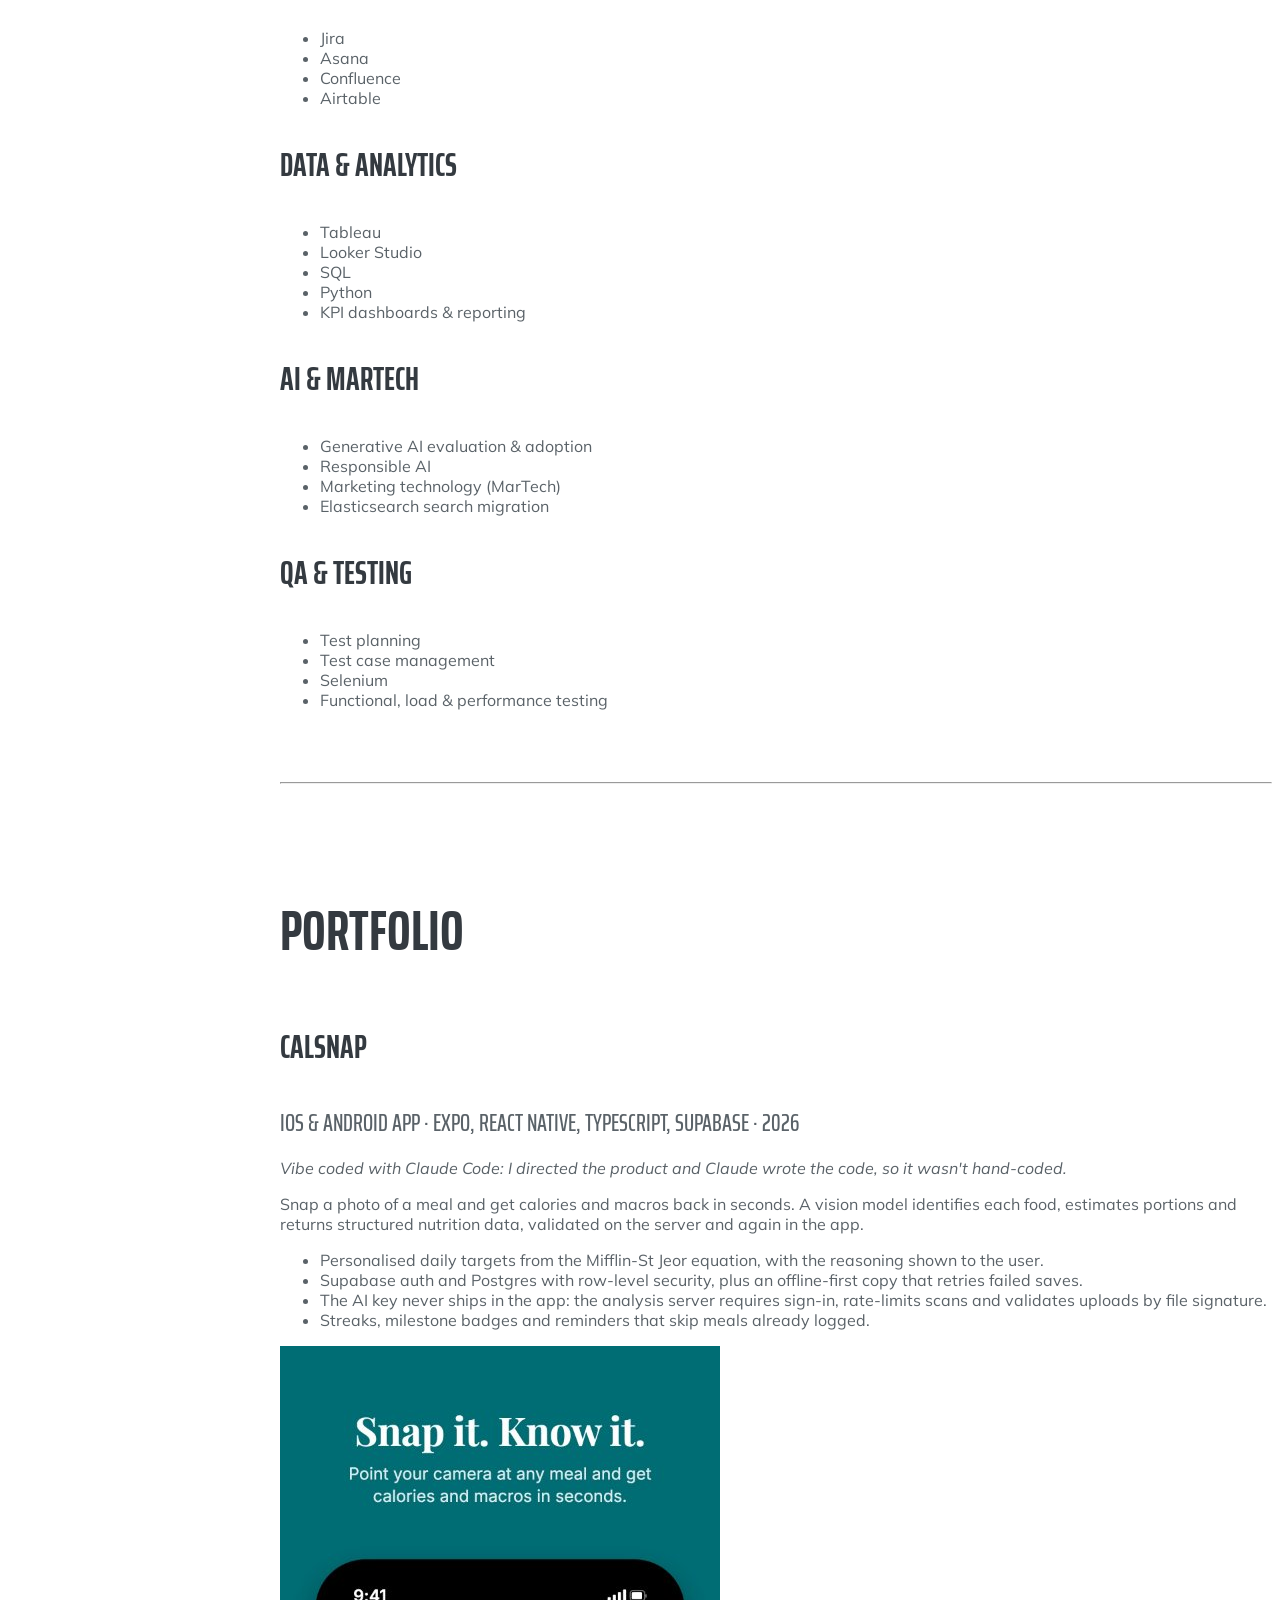
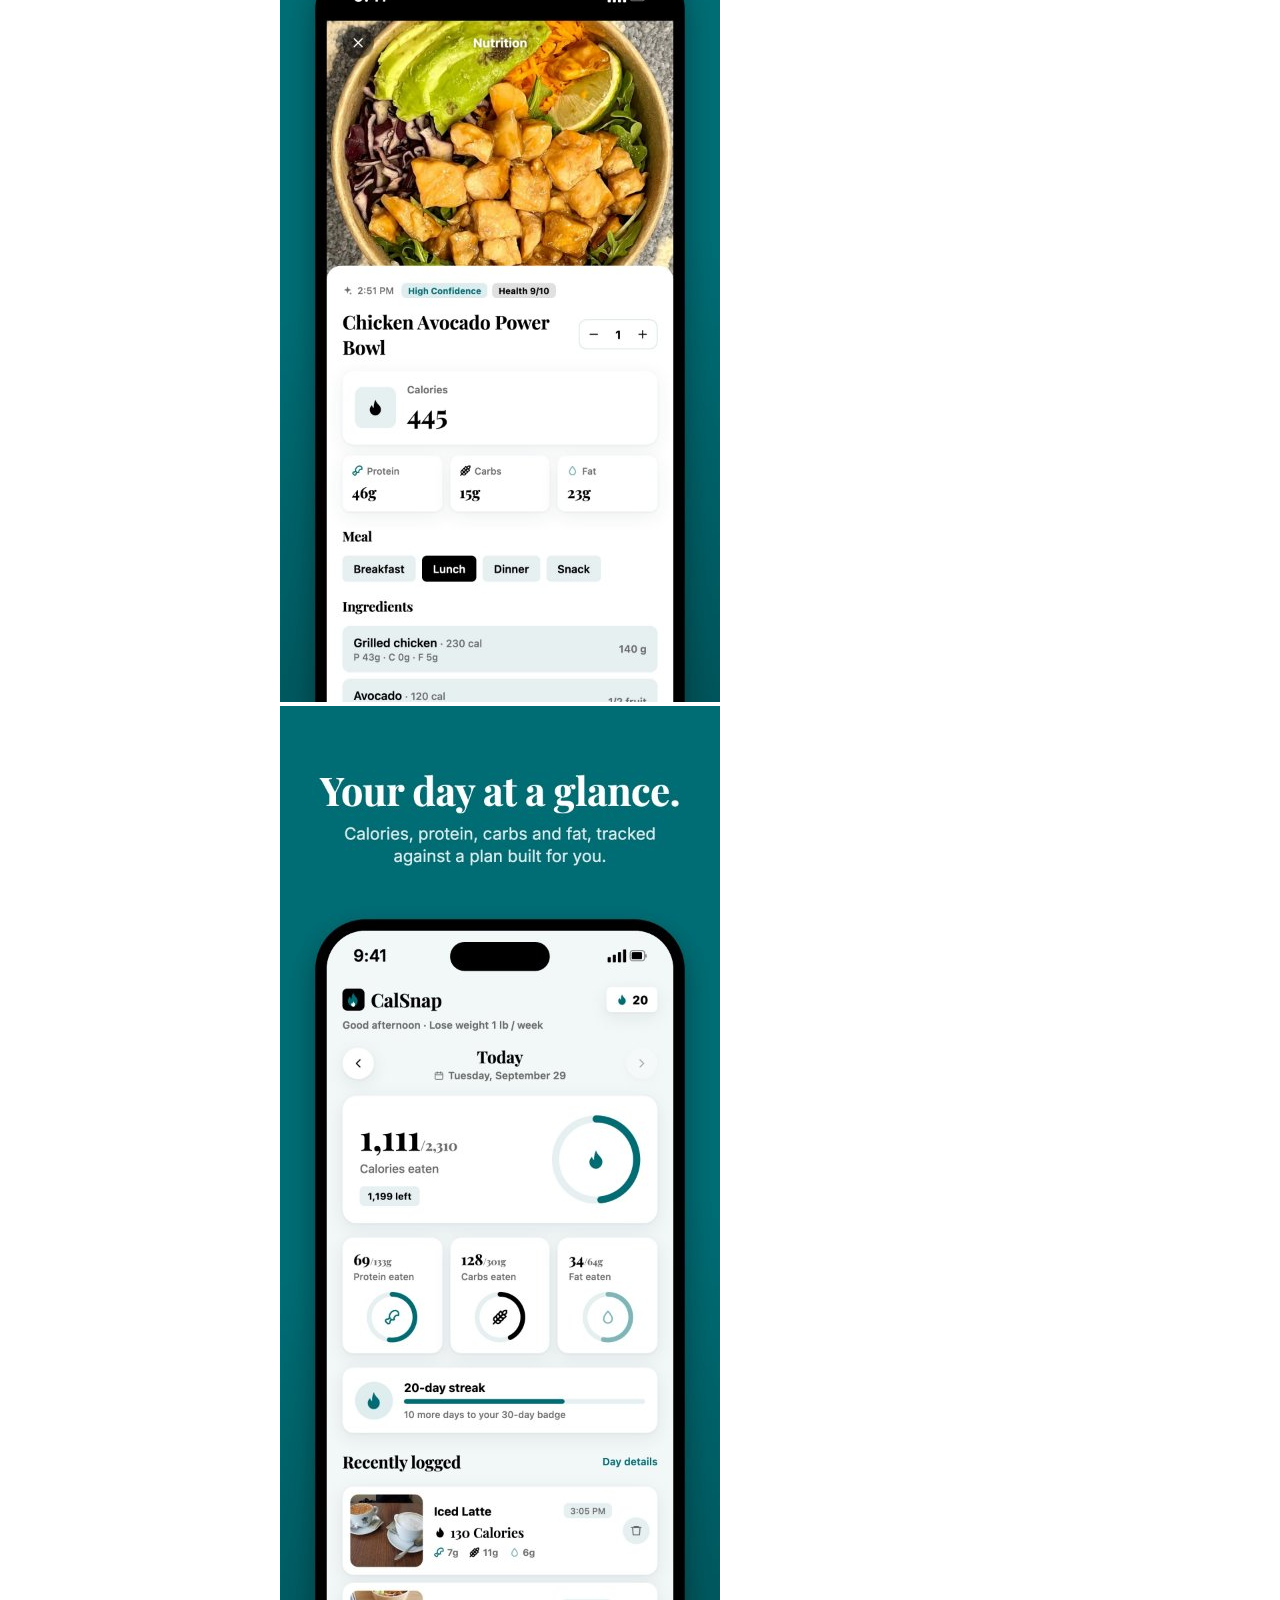
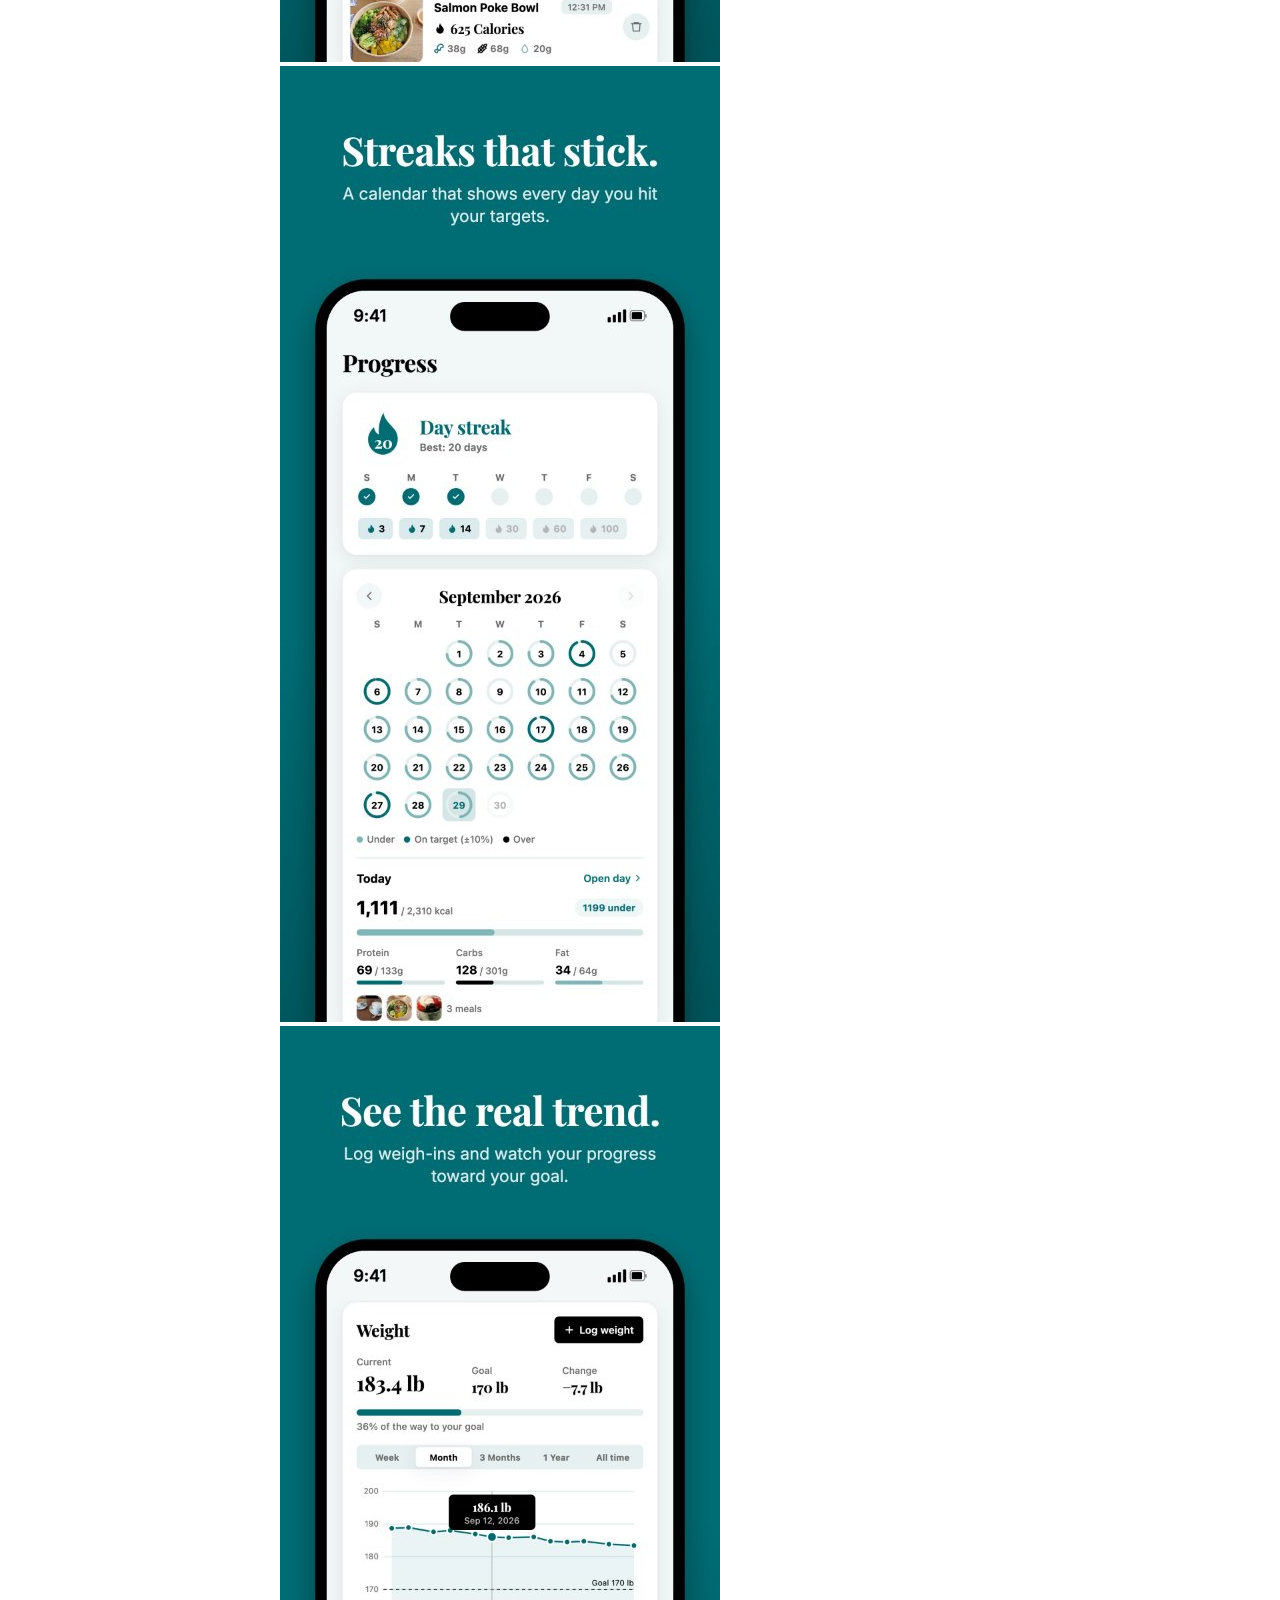
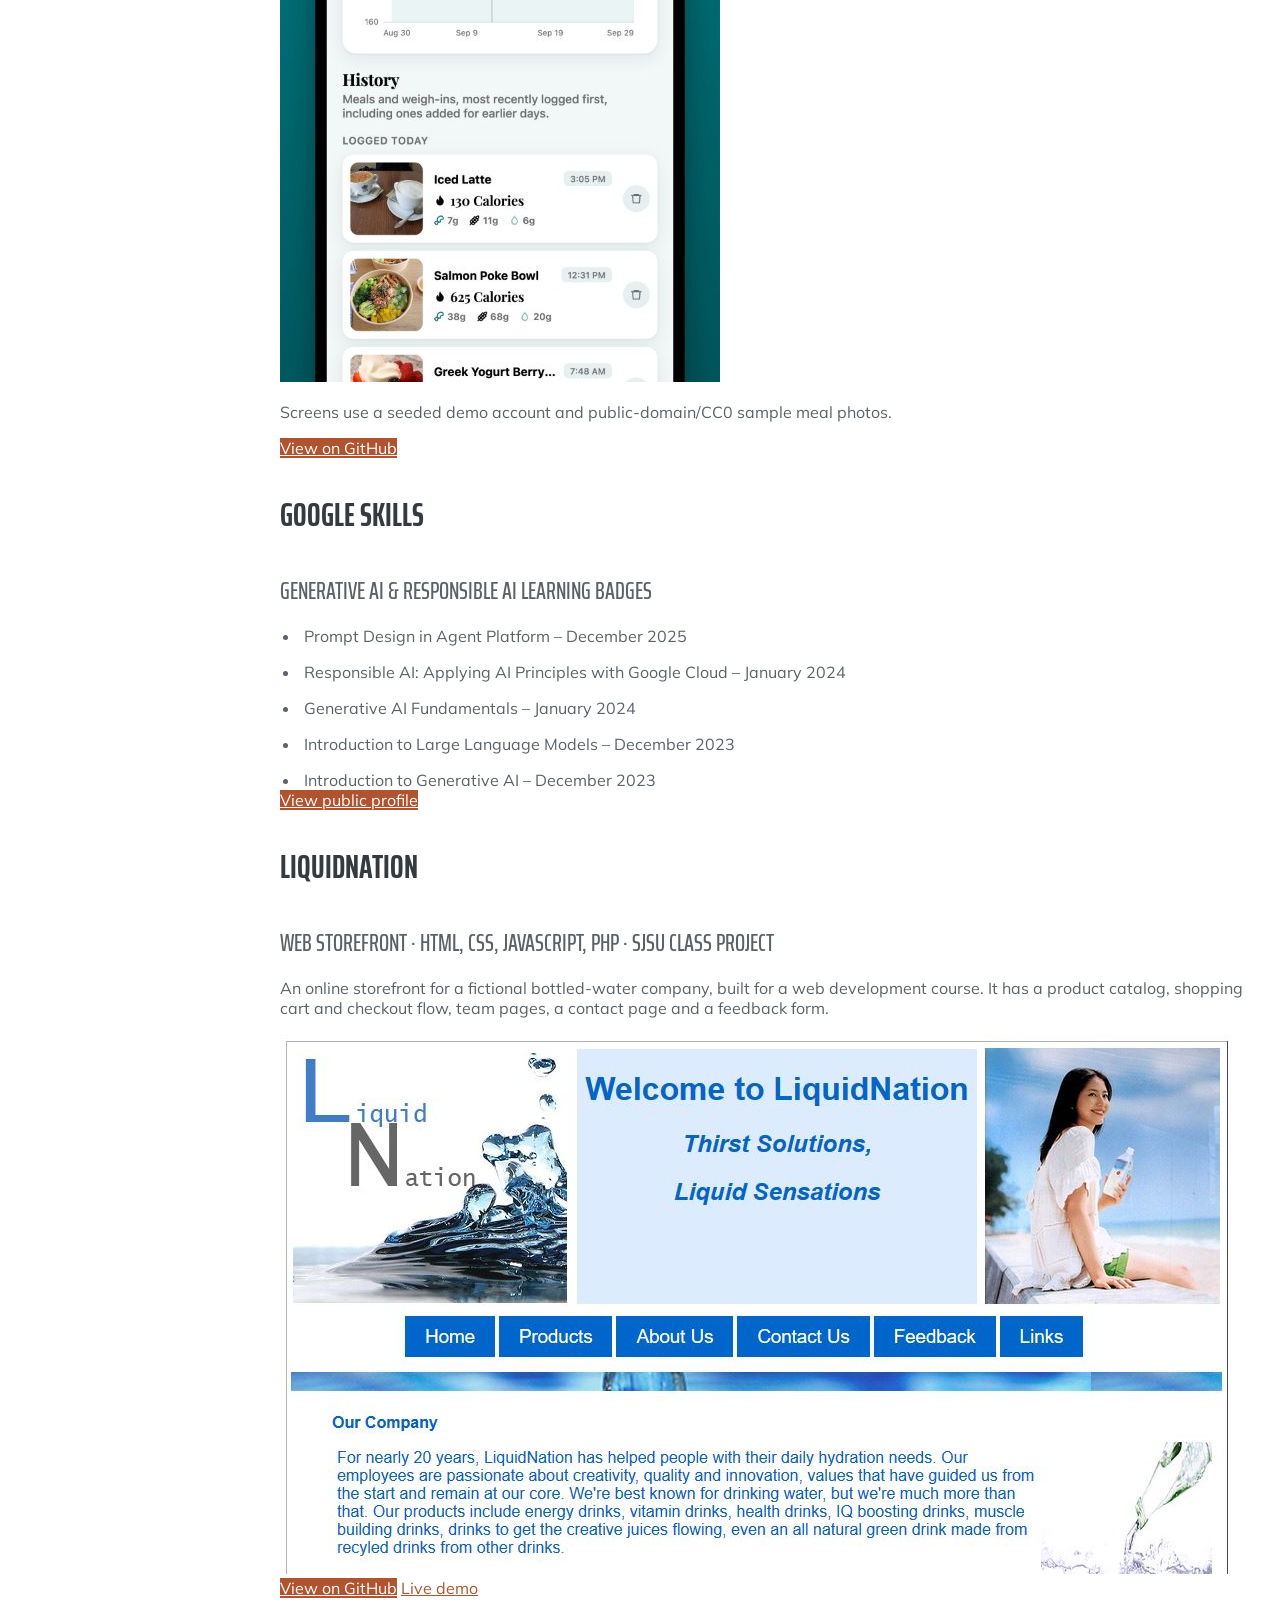
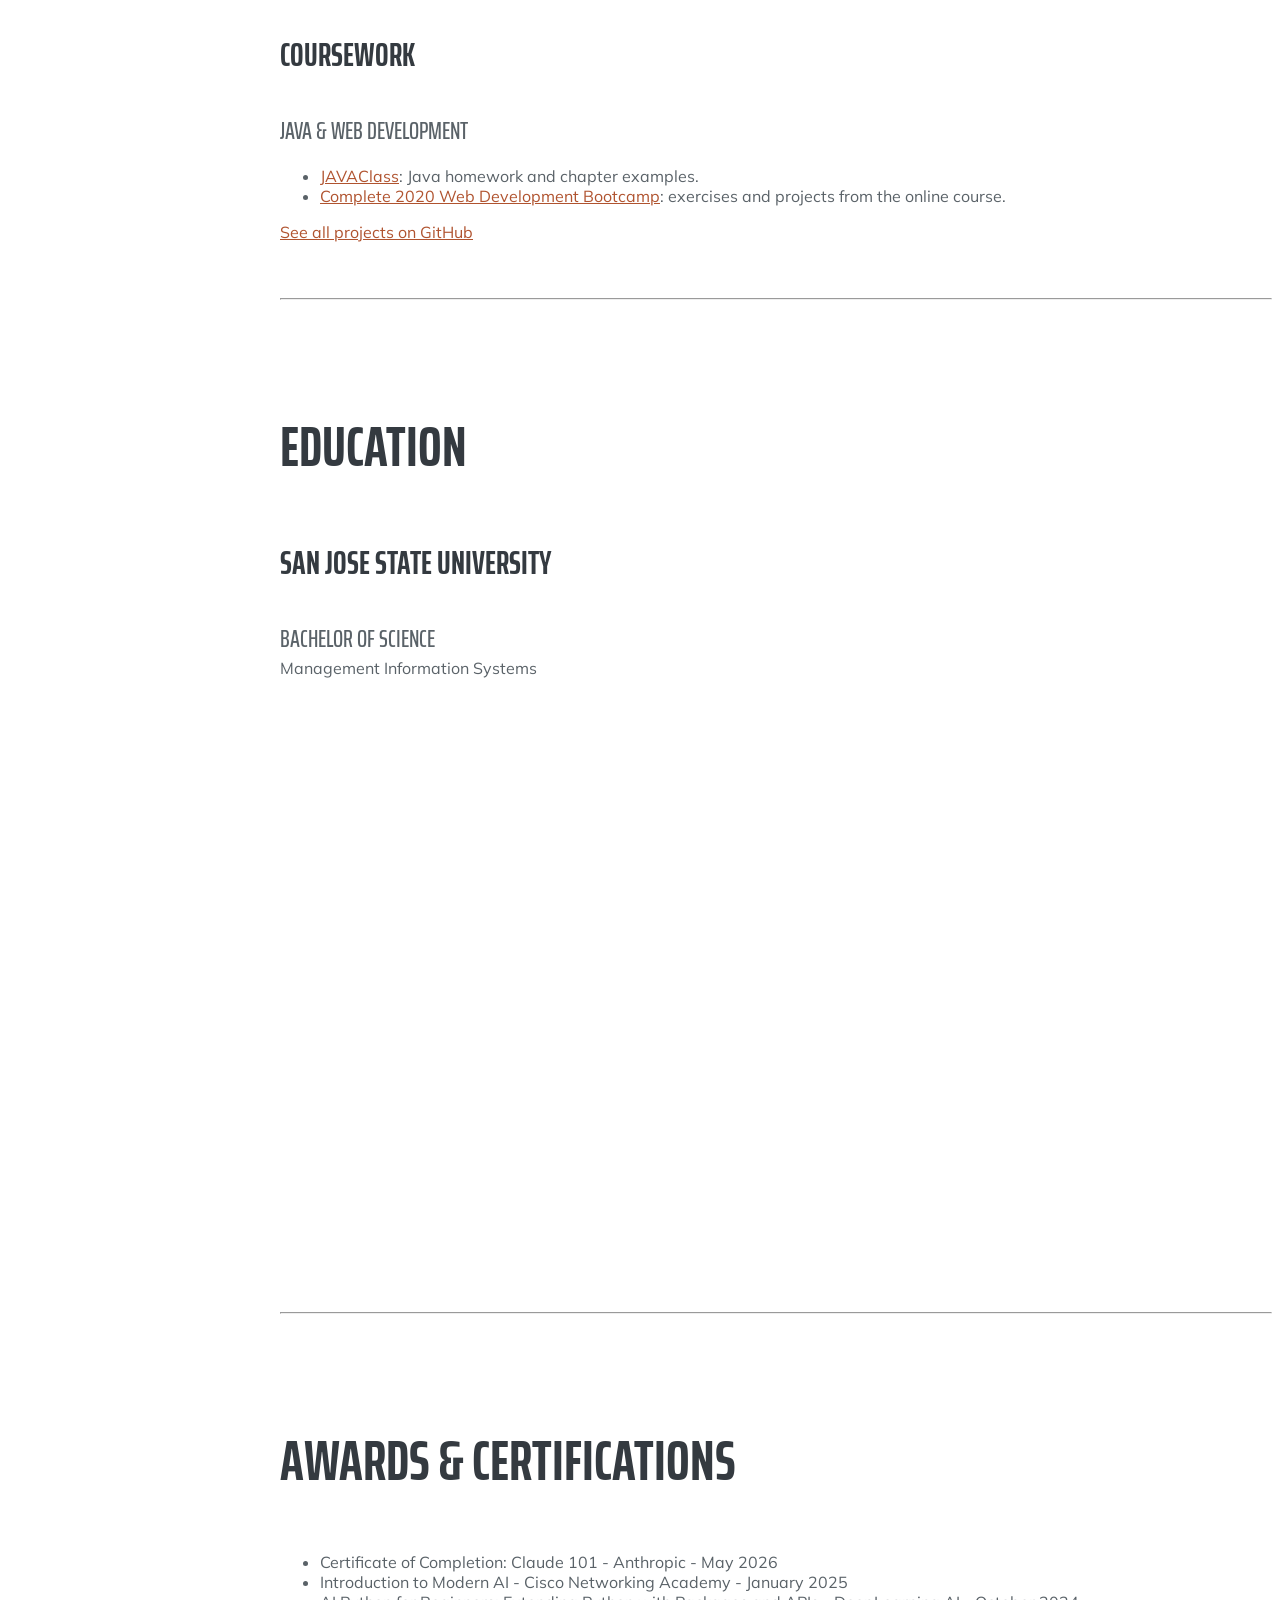
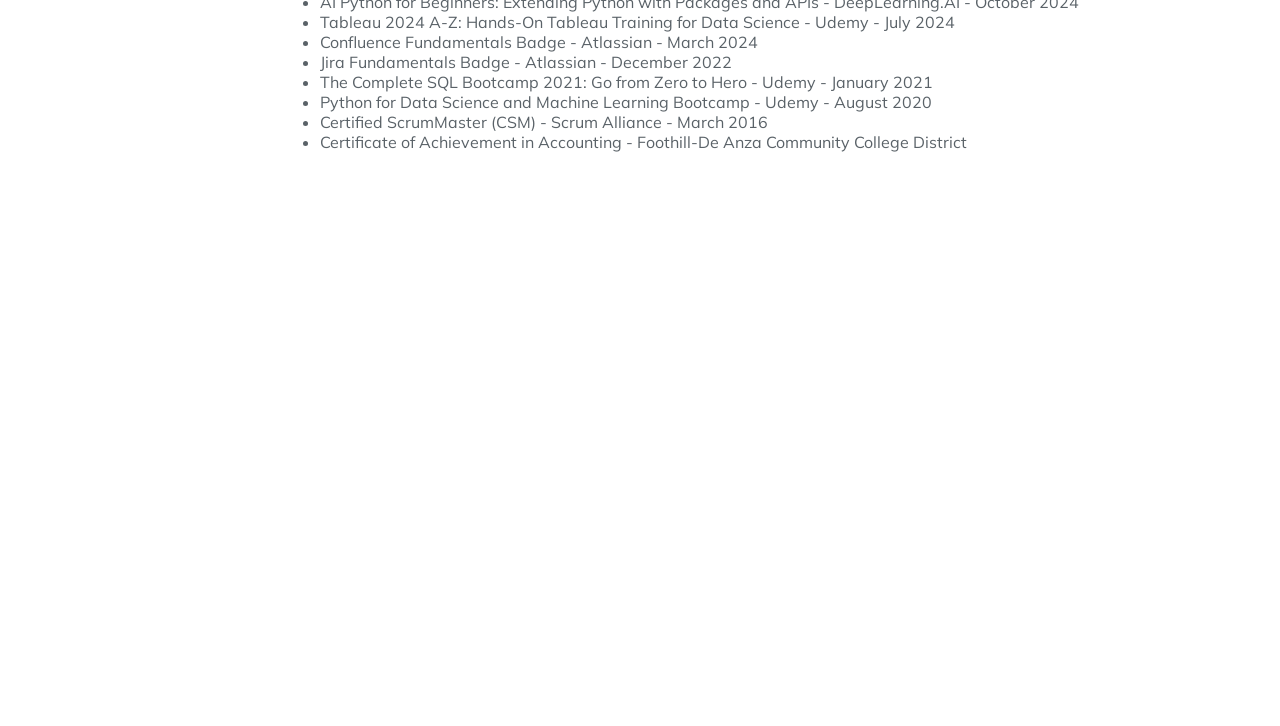
==== commit bf9fae8b: "Add Google Skills badges to Portfolio Co-Authored-By: Claude Sonnet 5.5 <noreply@anthropic.com> Clau" ====
--- a/index.html
+++ b/index.html
@@ -280,6 +280,19 @@
         </div>
 
         <div class="resume-item mb-5">
+          <h3 class="mb-0">Google Skills</h3>
+          <div class="subheading mb-3">Generative AI &amp; Responsible AI learning badges</div>
+          <ul class="resume-bullets mb-3">
+            <li>Prompt Design in Agent Platform <span class="text-muted">&ndash; December 2025</span></li>
+            <li>Responsible AI: Applying AI Principles with Google Cloud <span class="text-muted">&ndash; January 2024</span></li>
+            <li>Generative AI Fundamentals <span class="text-muted">&ndash; January 2024</span></li>
+            <li>Introduction to Large Language Models <span class="text-muted">&ndash; December 2023</span></li>
+            <li>Introduction to Generative AI <span class="text-muted">&ndash; December 2023</span></li>
+          </ul>
+          <a class="btn btn-primary btn-sm" href="https://www.skills.google/public_profiles/4330598d-49e2-43e3-a5bc-16bd1390f59c"><i class="fab fa-google" aria-hidden="true"></i> View public profile</a>
+        </div>
+
+        <div class="resume-item mb-5">
           <h3 class="mb-0">LiquidNation</h3>
           <div class="subheading mb-3">Web storefront &middot; HTML, CSS, JavaScript, PHP &middot; SJSU class project</div>
           <p>An online storefront for a fictional bottled-water company, built for a web development course. It has a product catalog, shopping cart and checkout flow, team pages, a contact page and a feedback form.</p>
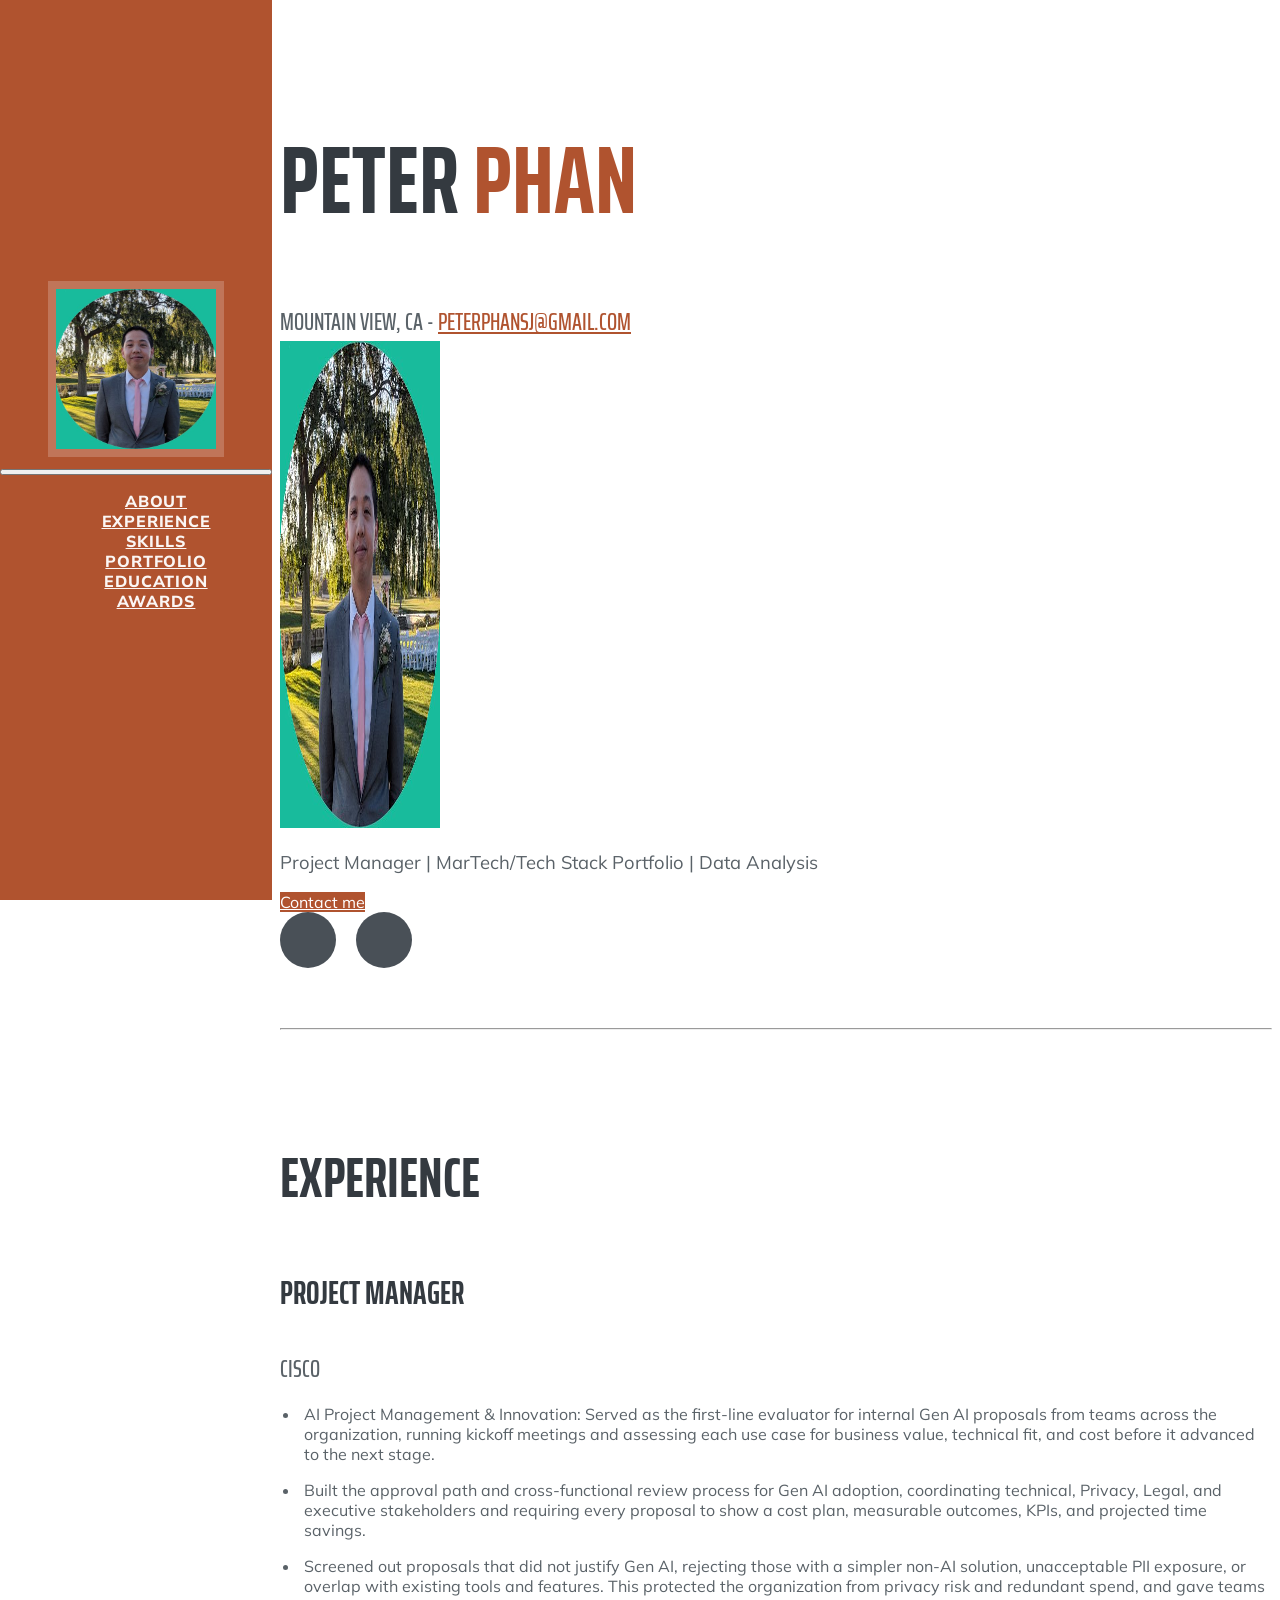
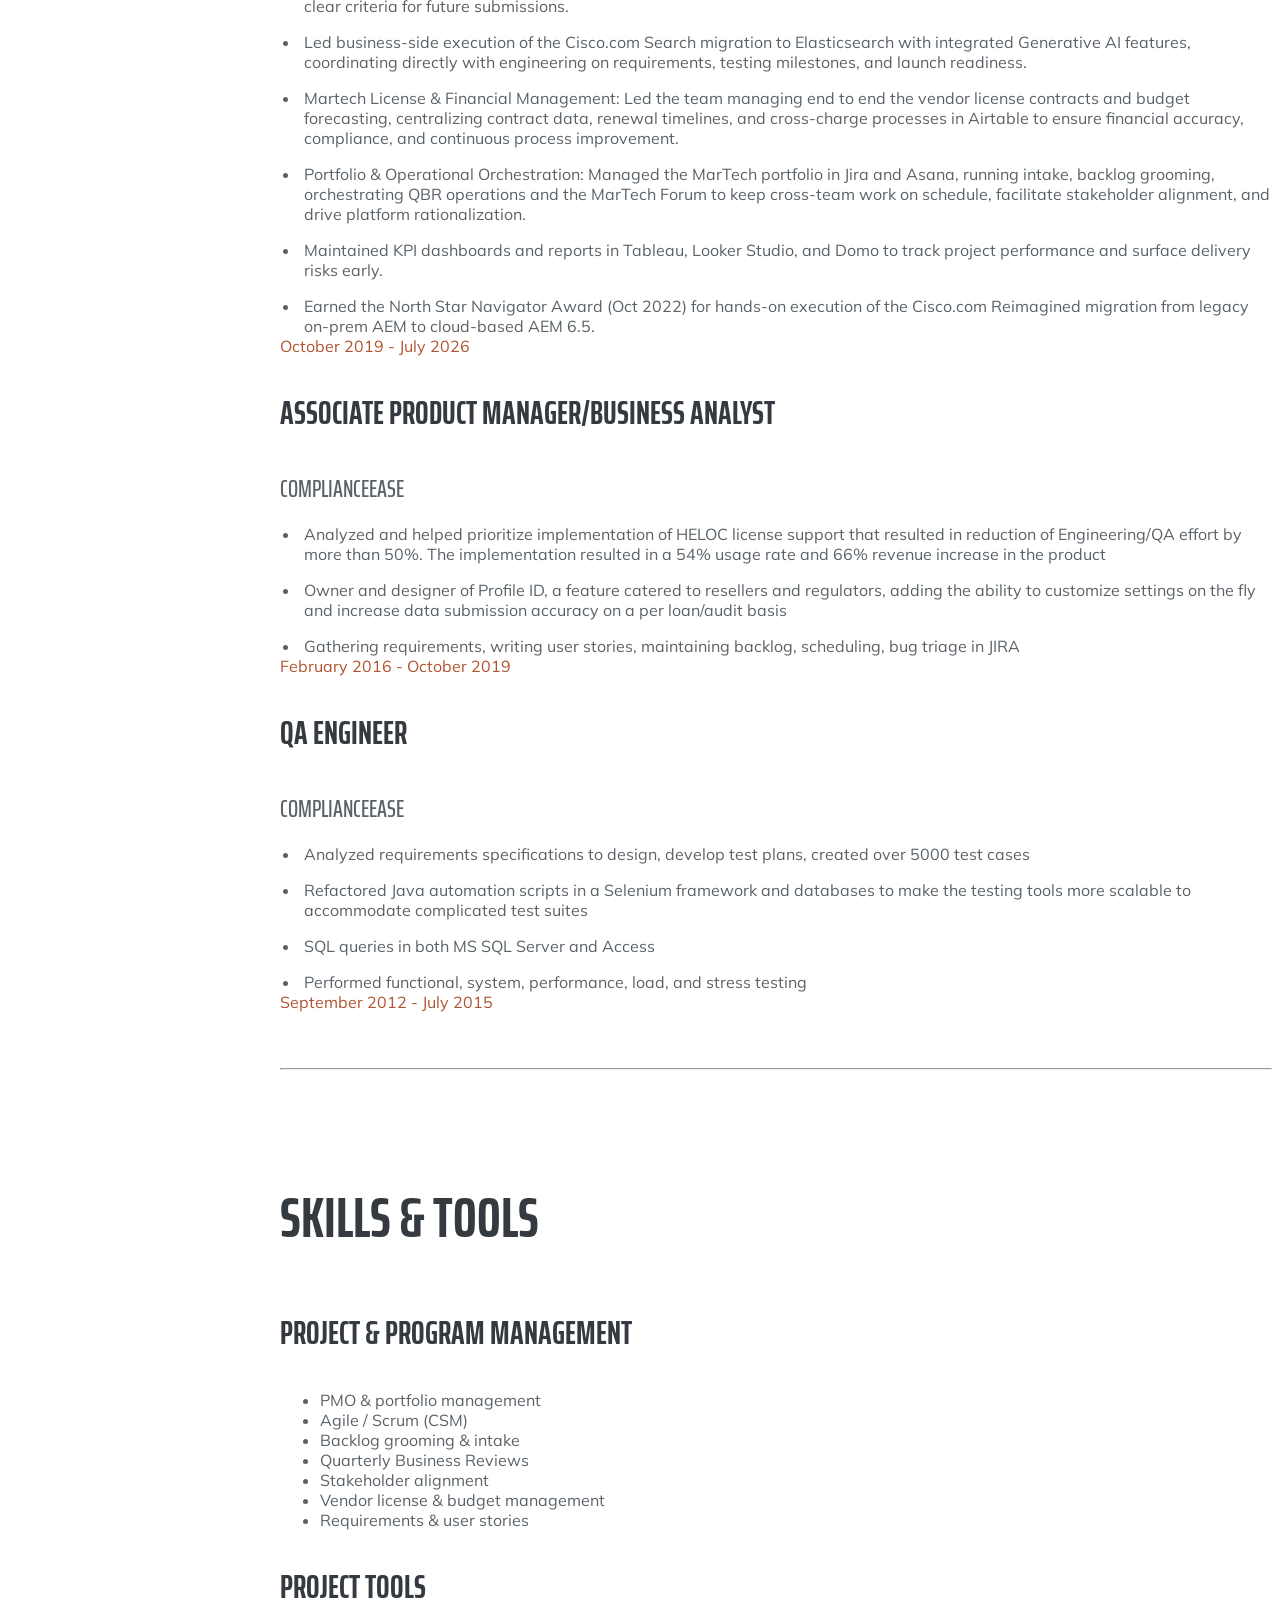
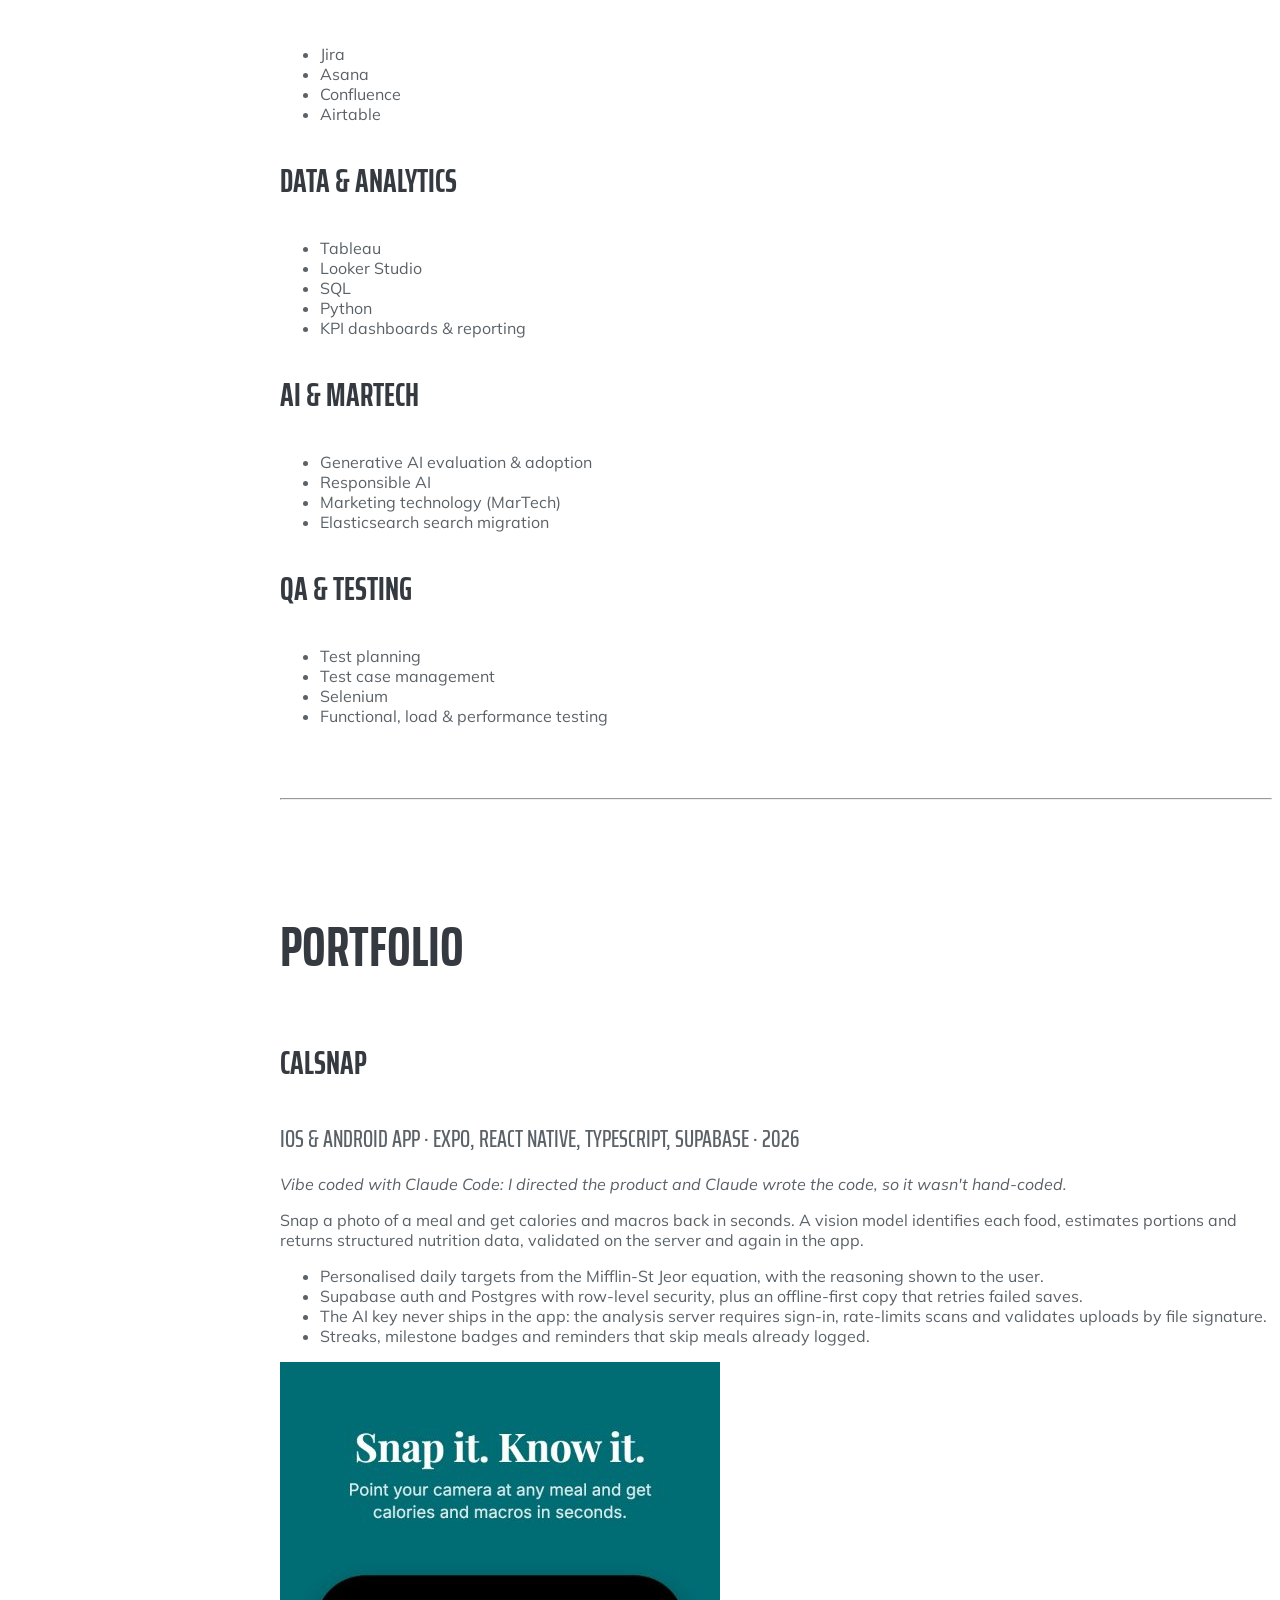
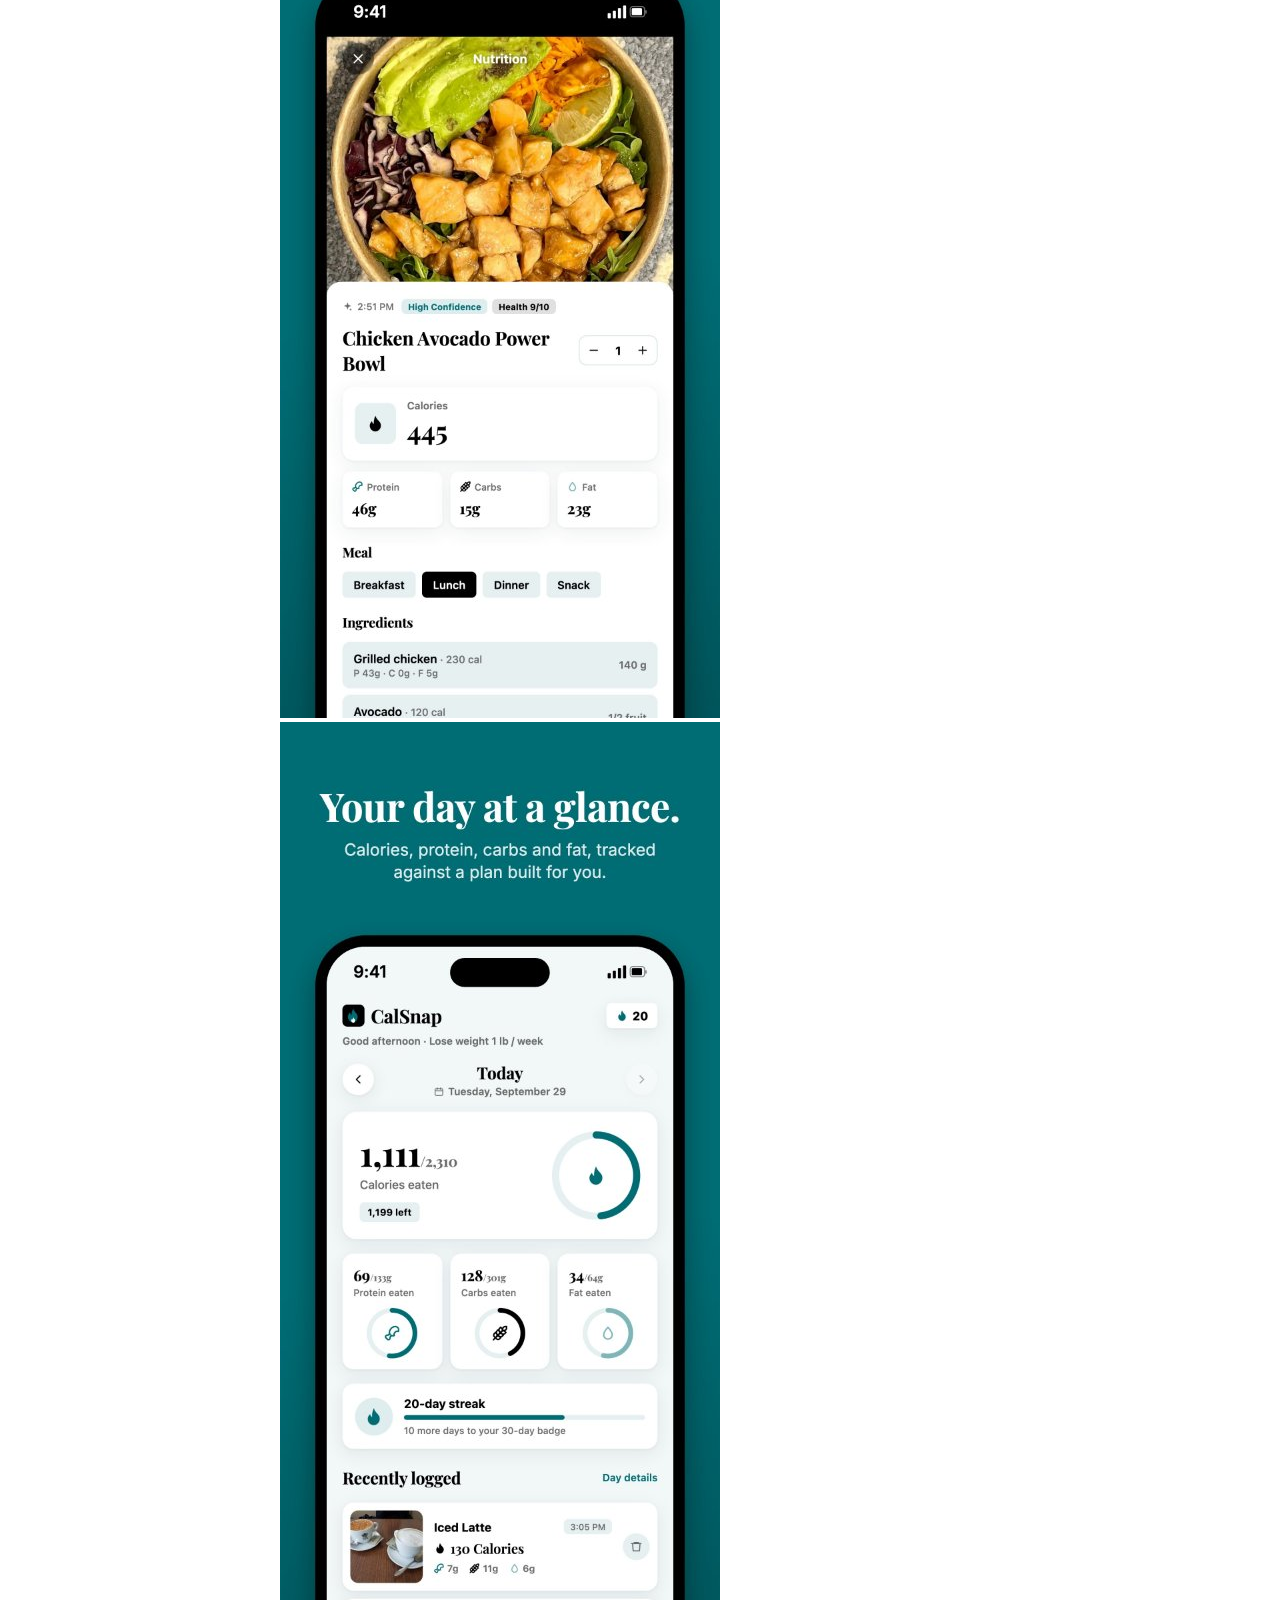
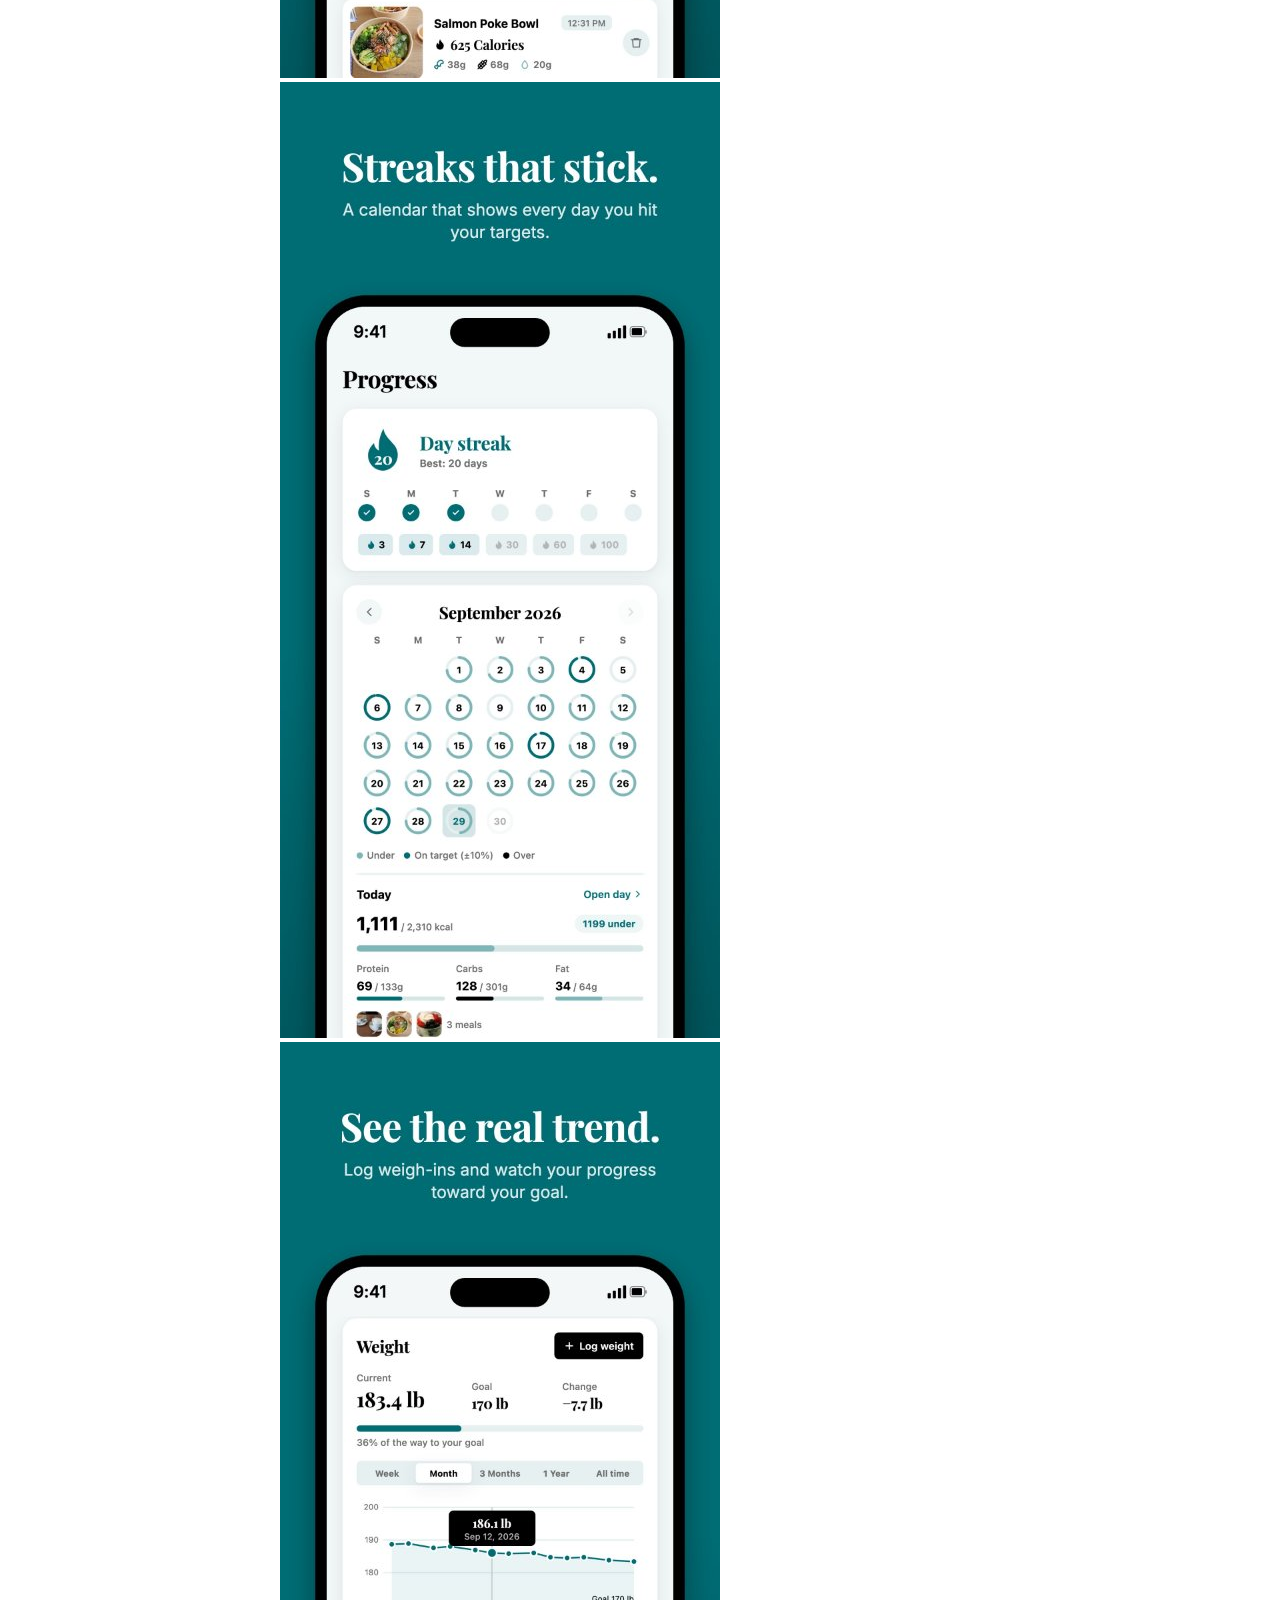
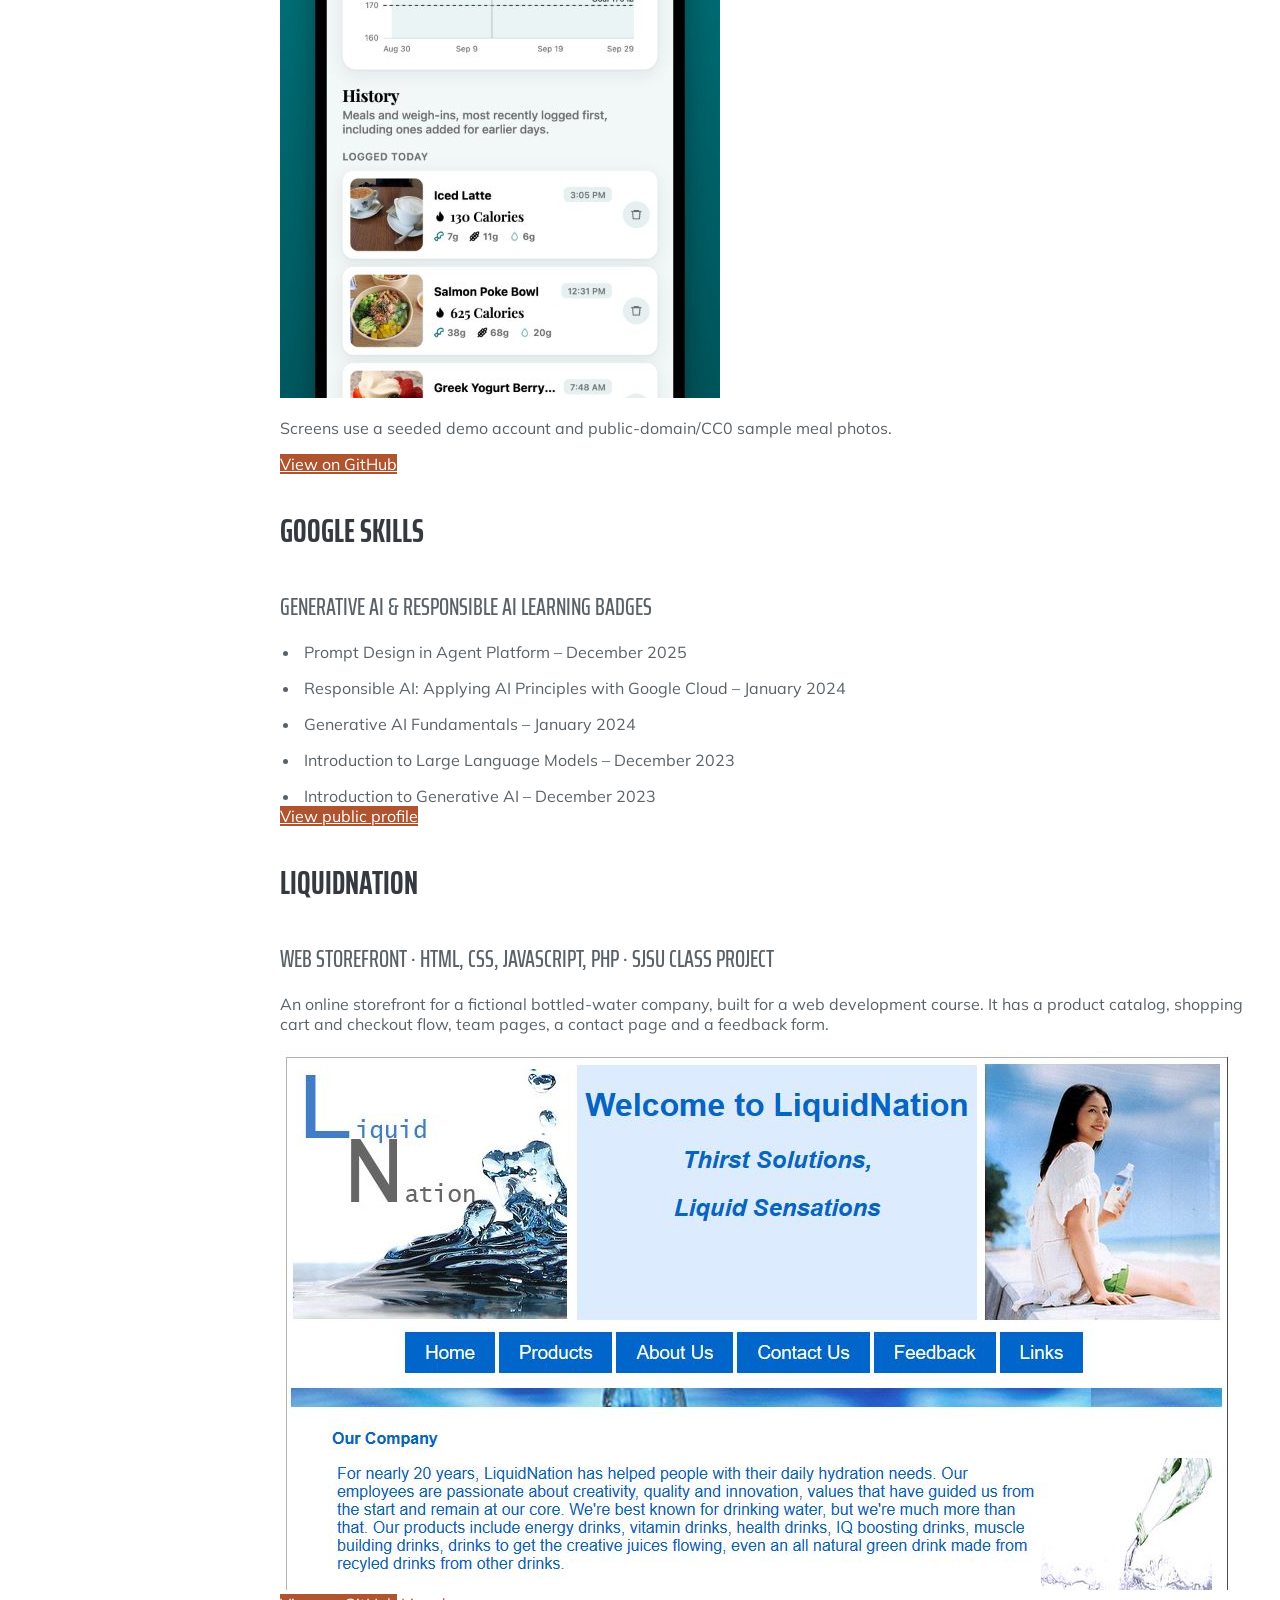
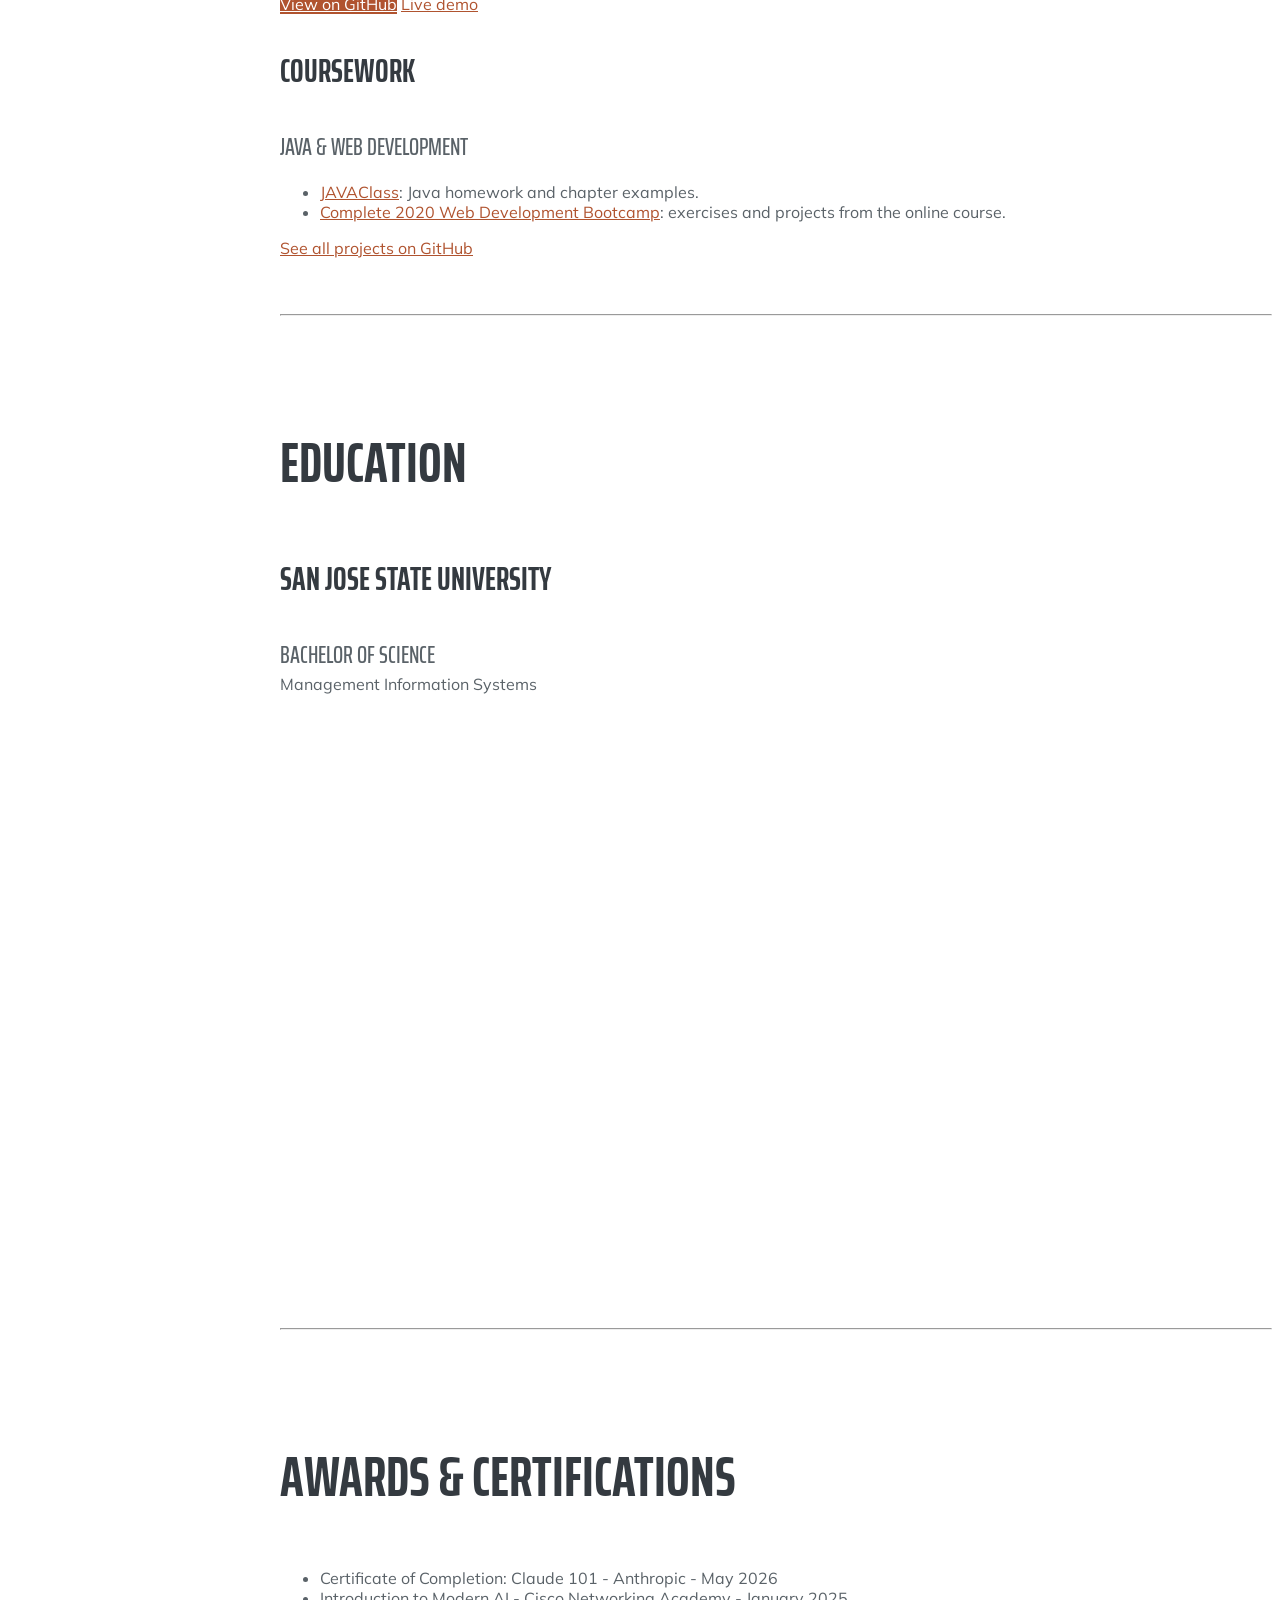
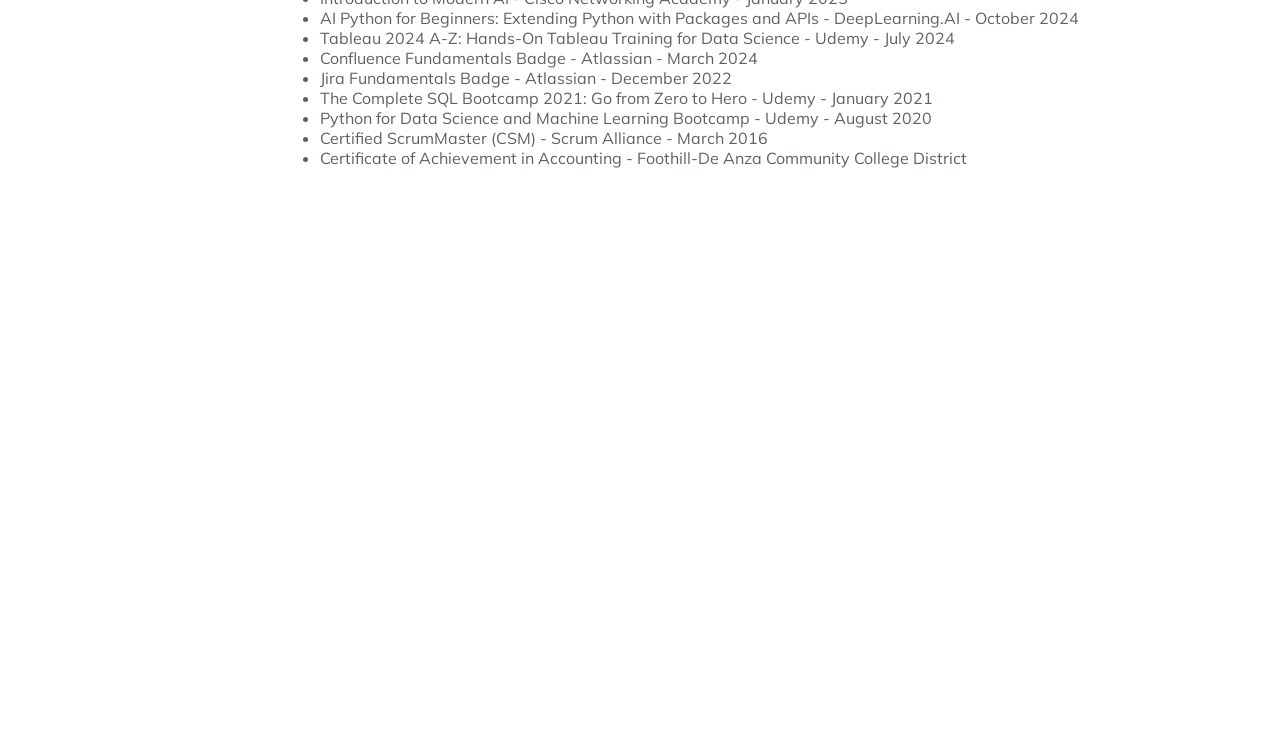
==== commit aa607088: "Add Contact me button to About Co-Authored-By: Claude Sonnet 5.5 <noreply@anthropic.com> Claude-Sess" ====
--- a/index.html
+++ b/index.html
@@ -131,7 +131,10 @@
         </div>
         <!-- Profile photo: shown here only on small screens (on large screens it is in the sidebar) -->
         <img class="d-block d-lg-none mx-auto img-fluid rounded-circle shadow-sm mb-4" style="max-width: 10rem;" src="img/profile.jpg" width="480" height="487" alt="Peter Phan">
-        <p class="lead mb-5">Project Manager | MarTech/Tech Stack Portfolio | Data Analysis</p>
+        <p class="lead mb-4">Project Manager | MarTech/Tech Stack Portfolio | Data Analysis</p>
+        <div class="mb-5">
+          <a class="btn btn-primary" href="mailto:peterphansj@gmail.com?subject=Hello%20Peter"><i class="fas fa-envelope" aria-hidden="true"></i> Contact me</a>
+        </div>
         <div class="social-icons">
           <a href="https://www.linkedin.com/in/peterphan/" aria-label="Peter Phan on LinkedIn">
             <i class="fab fa-linkedin-in" aria-hidden="true"></i>
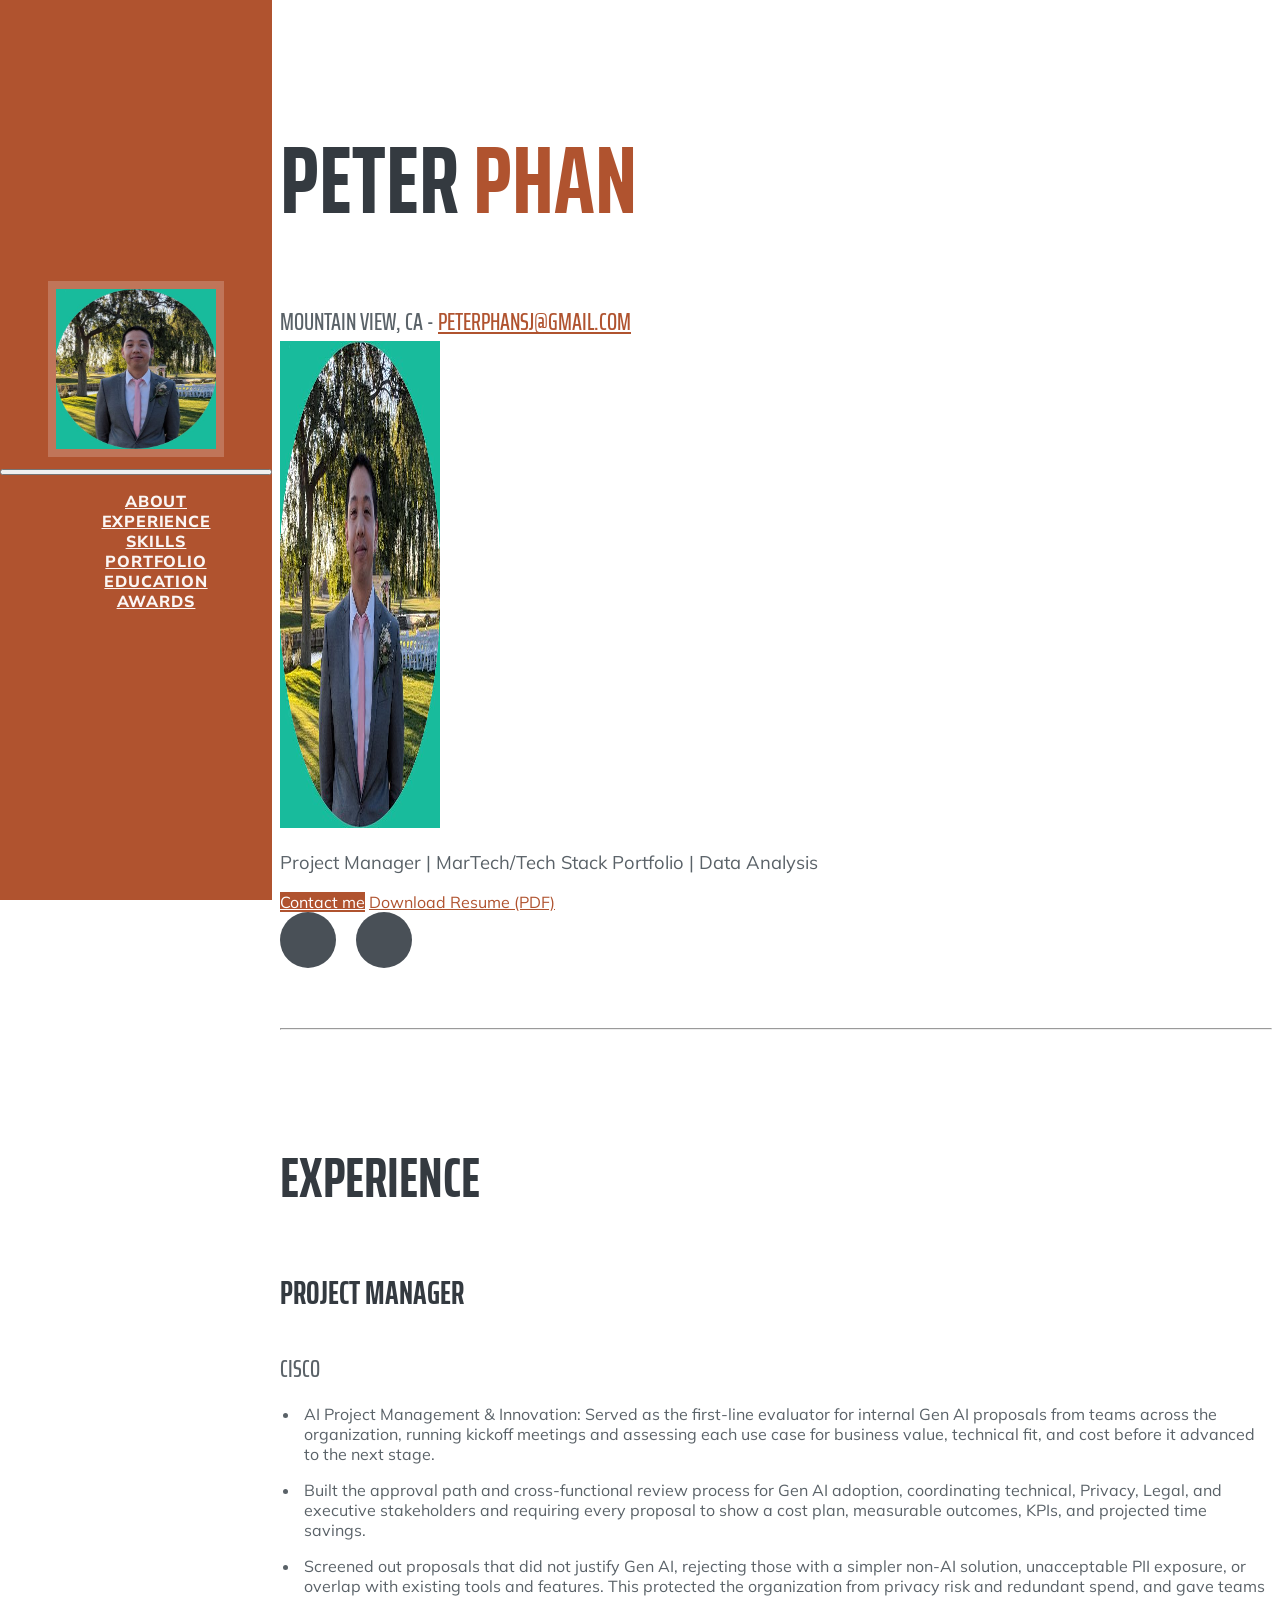
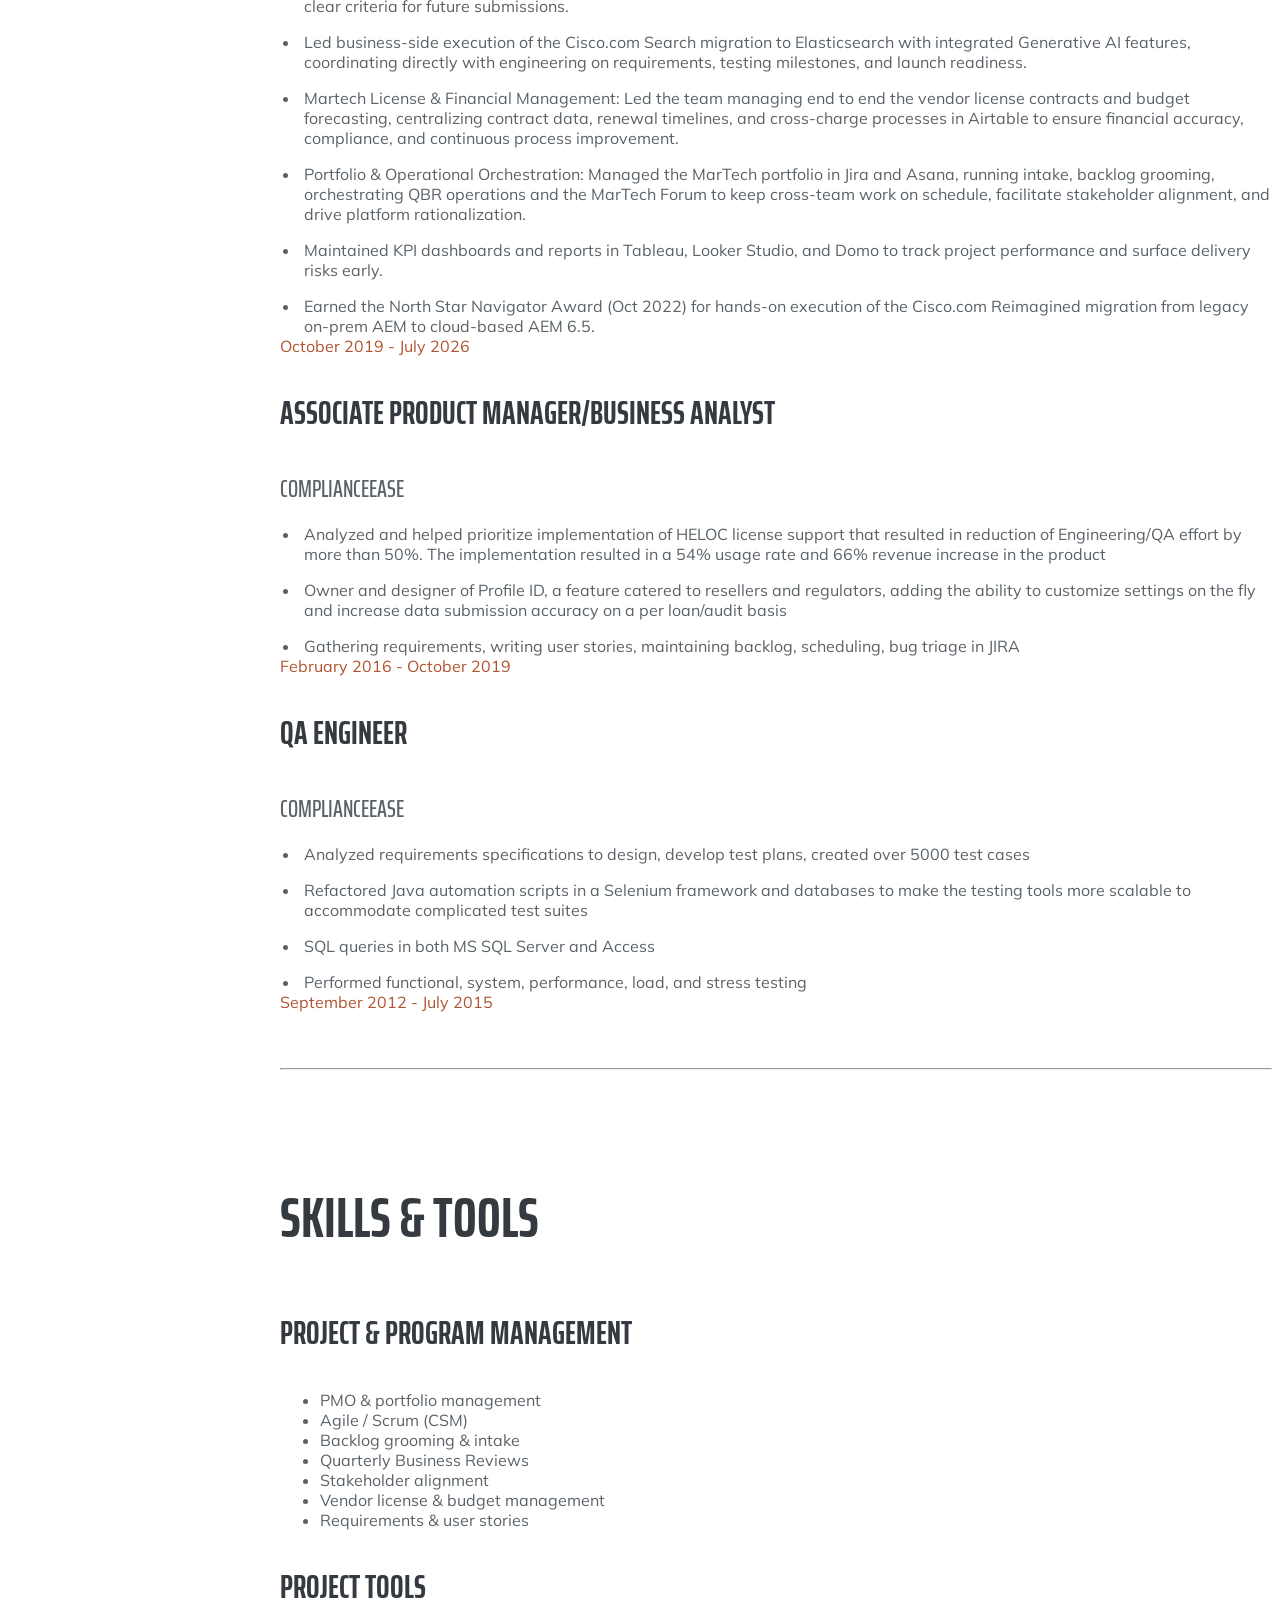
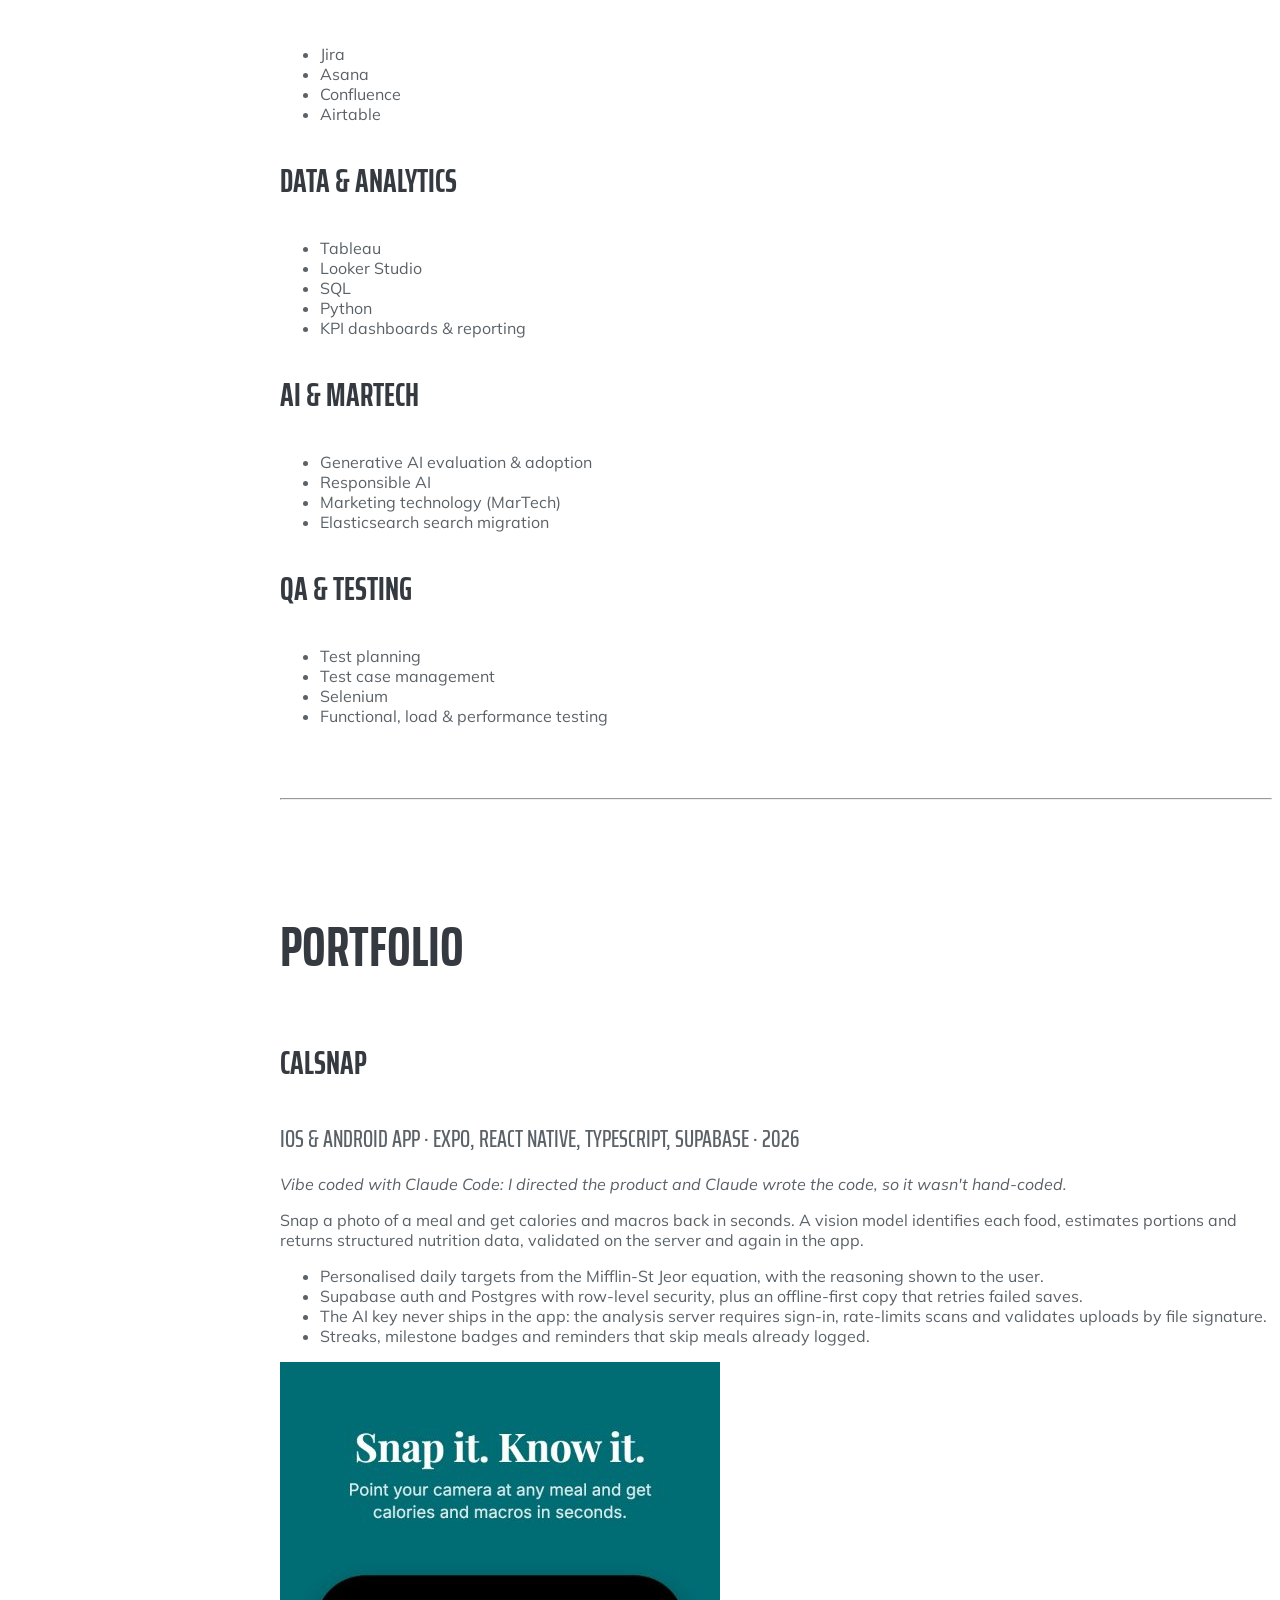
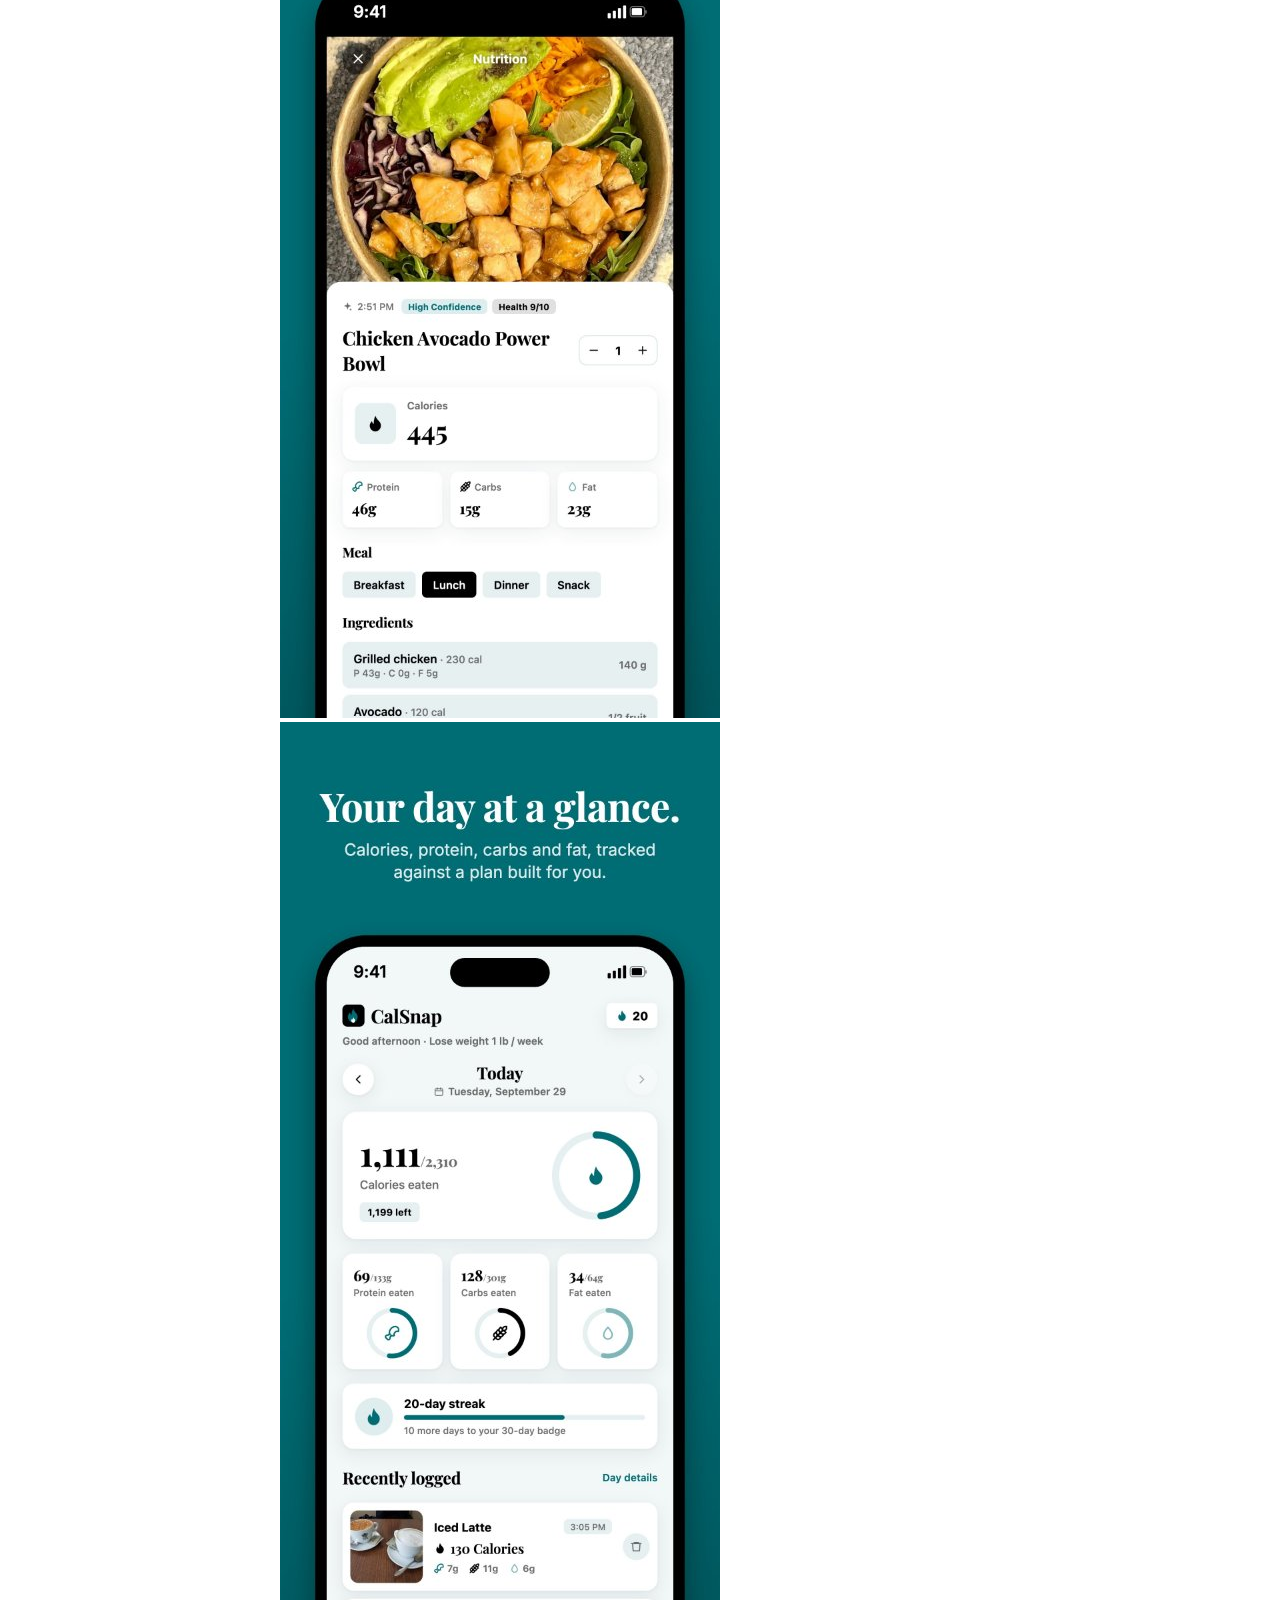
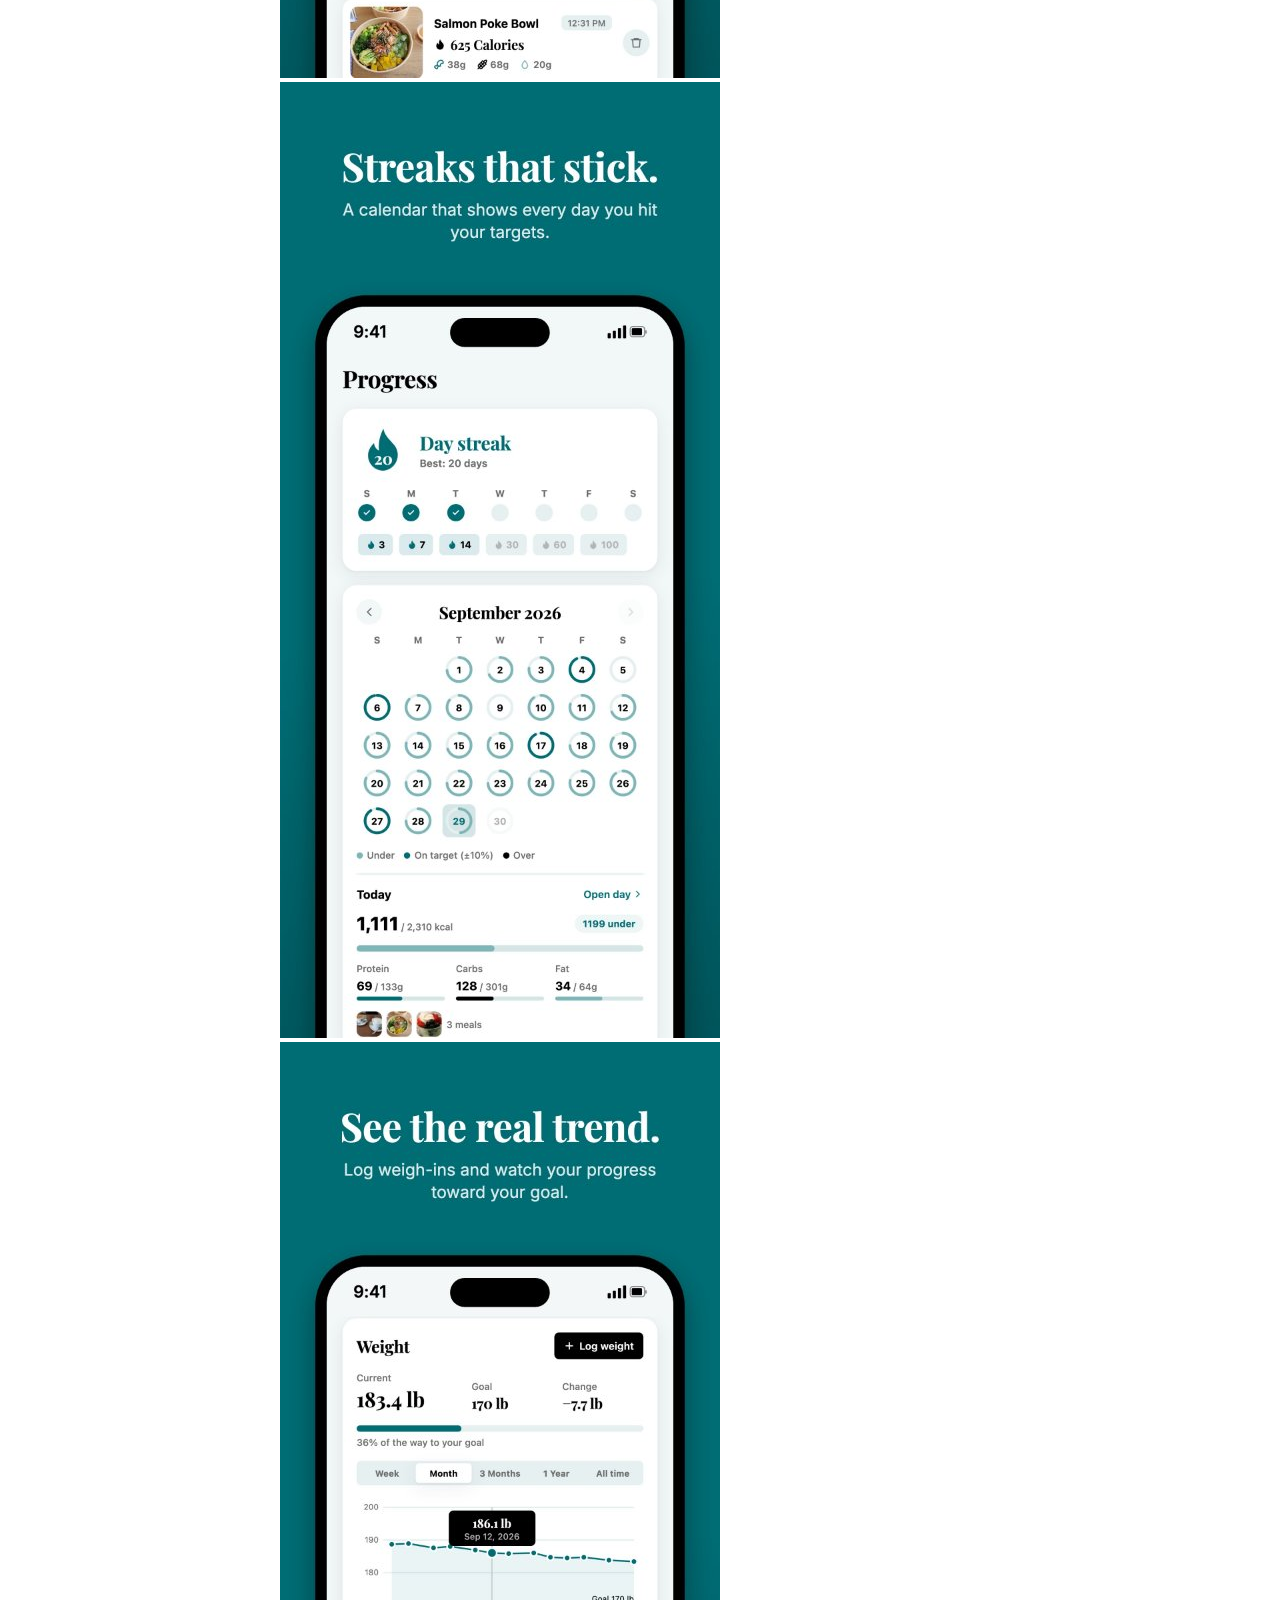
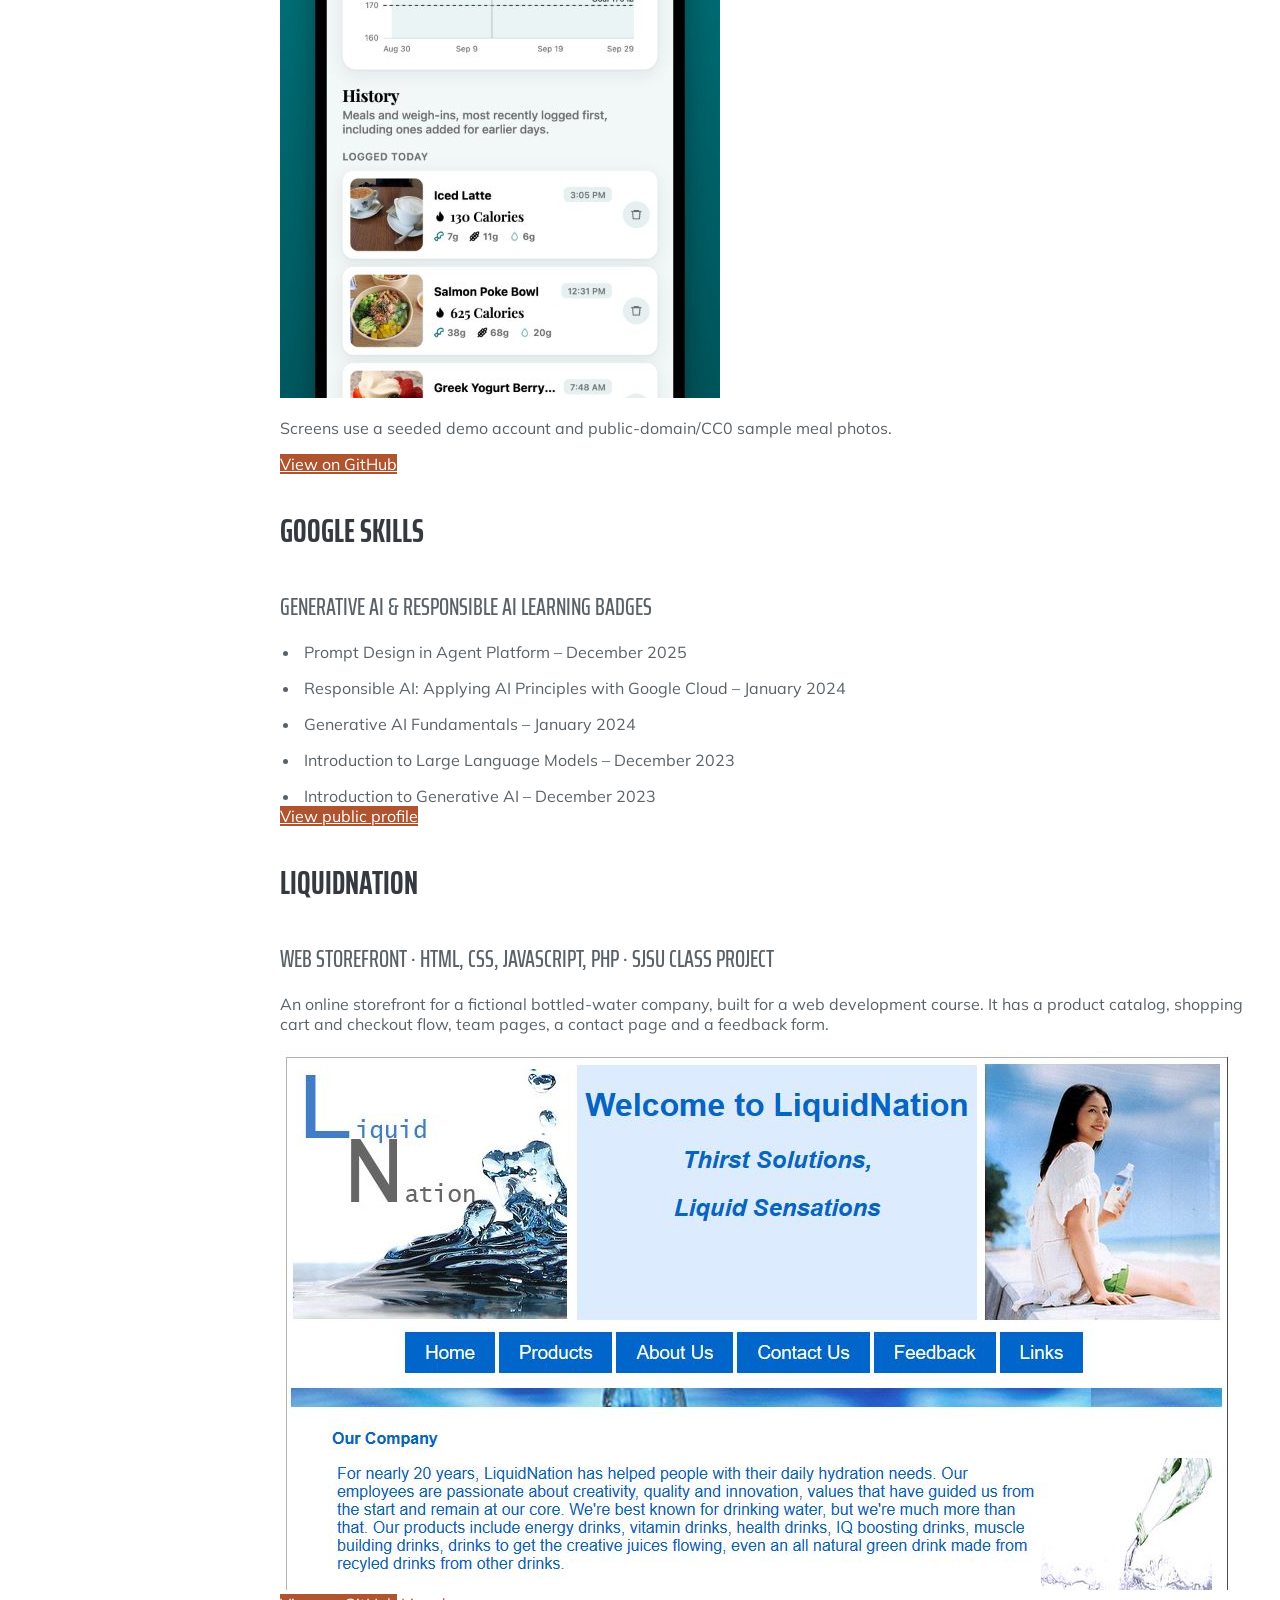
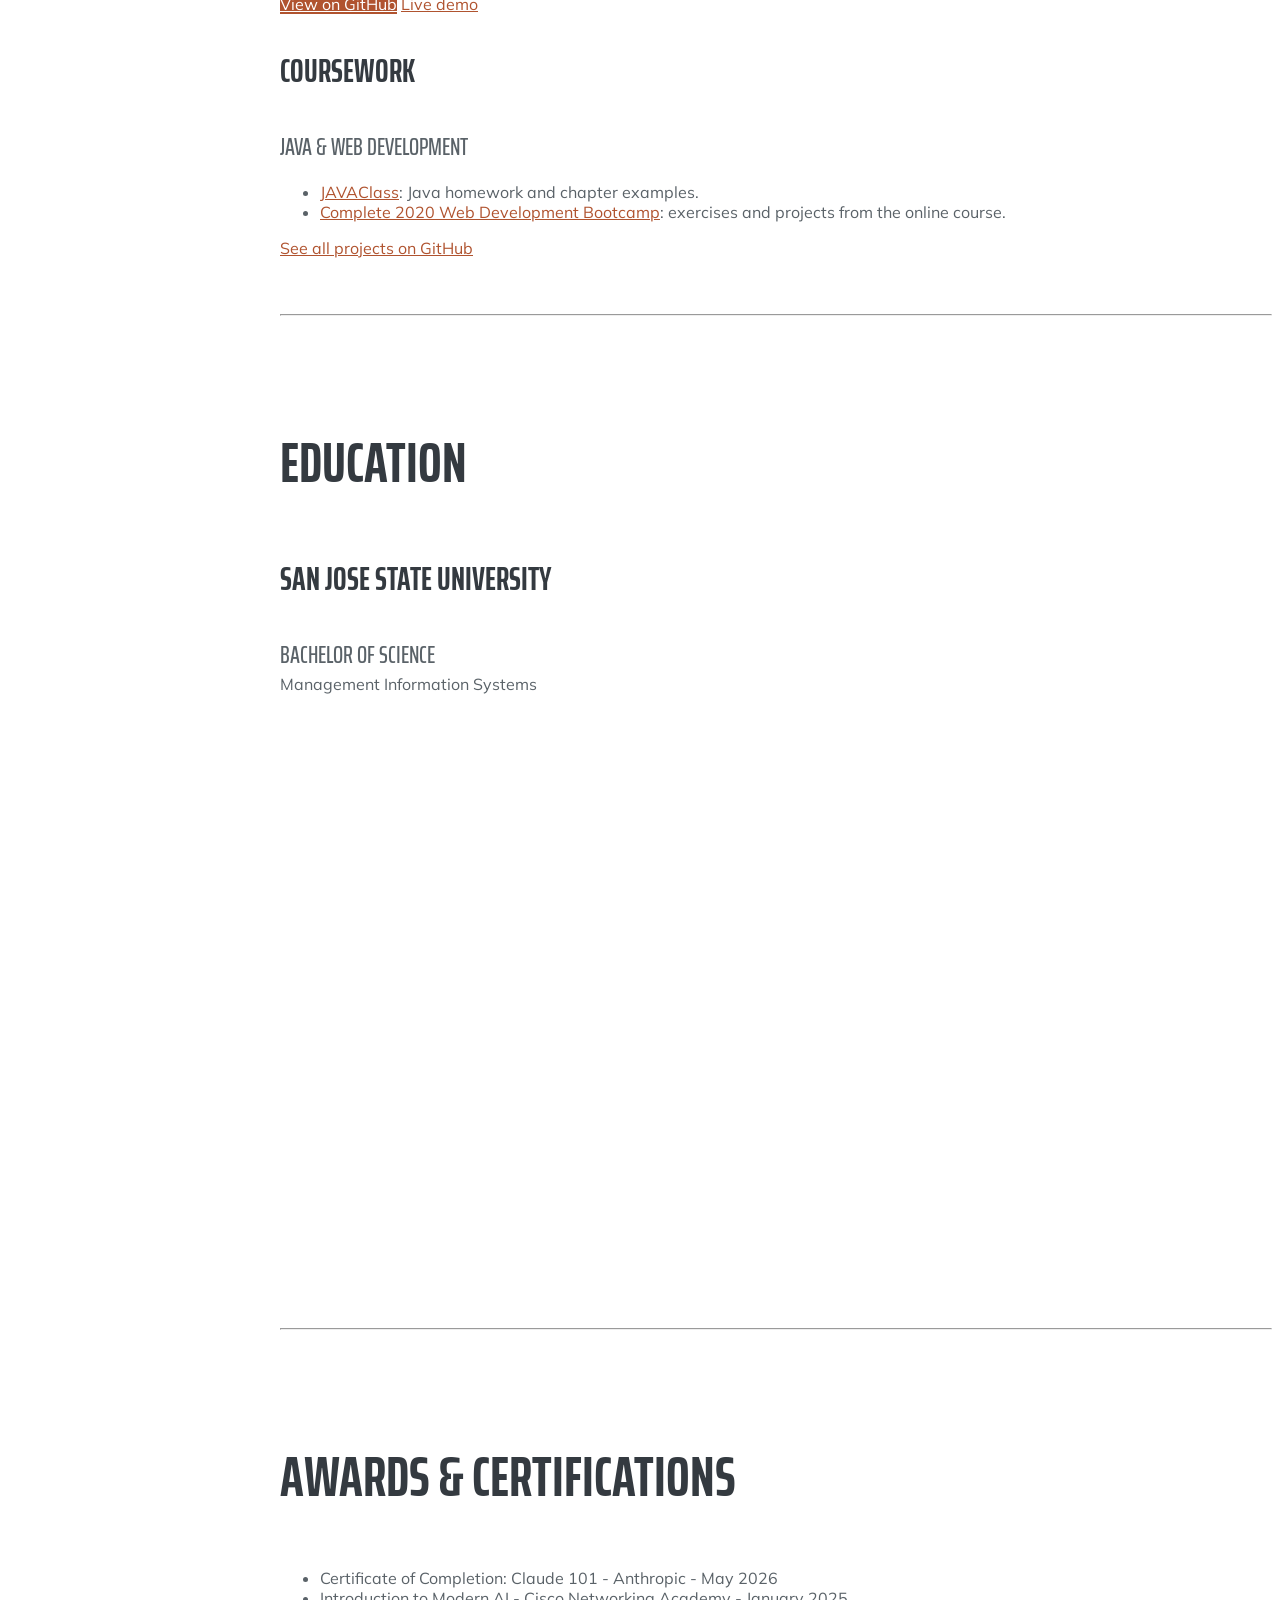
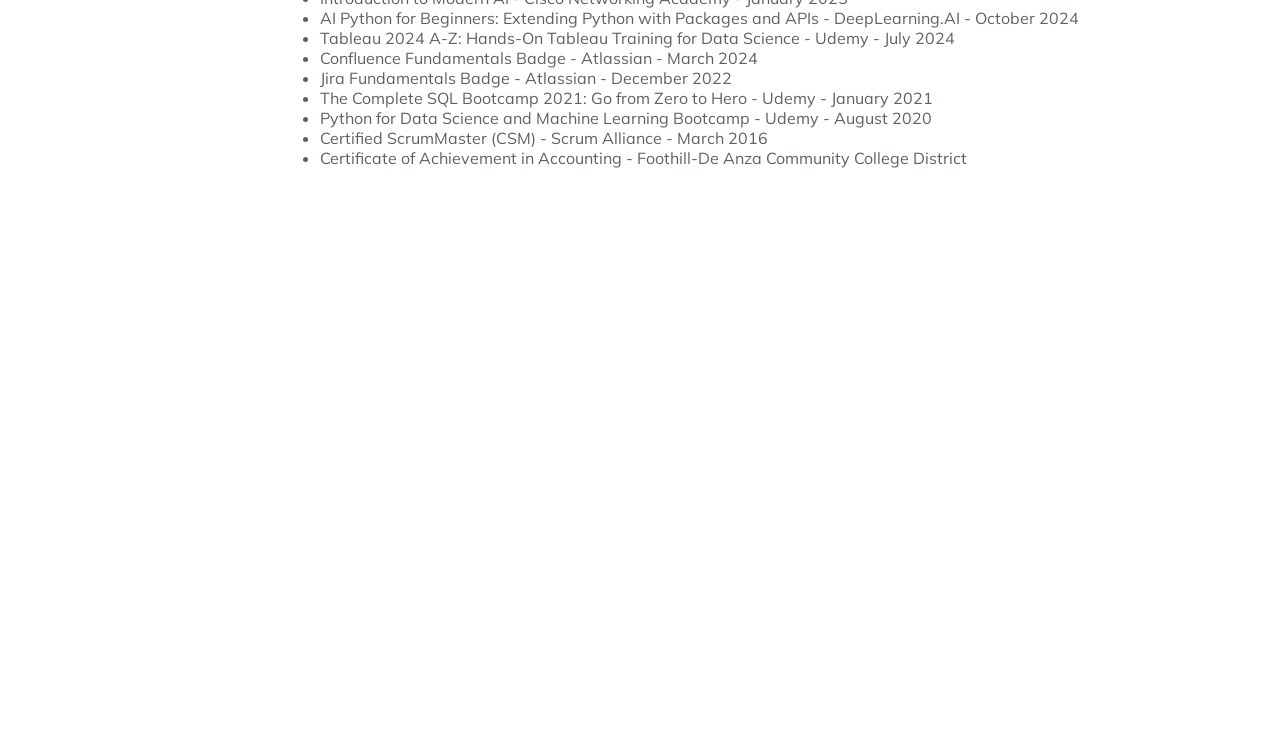
==== commit a44352a7: "Add Download Resume (PDF) button Co-Authored-By: Claude Sonnet 5.5 <noreply@anthropic.com> Claude-Se" ====
--- a/index.html
+++ b/index.html
@@ -133,7 +133,8 @@
         <img class="d-block d-lg-none mx-auto img-fluid rounded-circle shadow-sm mb-4" style="max-width: 10rem;" src="img/profile.jpg" width="480" height="487" alt="Peter Phan">
         <p class="lead mb-4">Project Manager | MarTech/Tech Stack Portfolio | Data Analysis</p>
         <div class="mb-5">
-          <a class="btn btn-primary" href="mailto:peterphansj@gmail.com?subject=Hello%20Peter"><i class="fas fa-envelope" aria-hidden="true"></i> Contact me</a>
+          <a class="btn btn-primary mr-2 mb-2" href="mailto:peterphansj@gmail.com?subject=Hello%20Peter"><i class="fas fa-envelope" aria-hidden="true"></i> Contact me</a>
+          <a class="btn btn-outline-primary mb-2" href="Peter-Phan-Resume.pdf" download><i class="fas fa-download" aria-hidden="true"></i> Download Resume (PDF)</a>
         </div>
         <div class="social-icons">
           <a href="https://www.linkedin.com/in/peterphan/" aria-label="Peter Phan on LinkedIn">
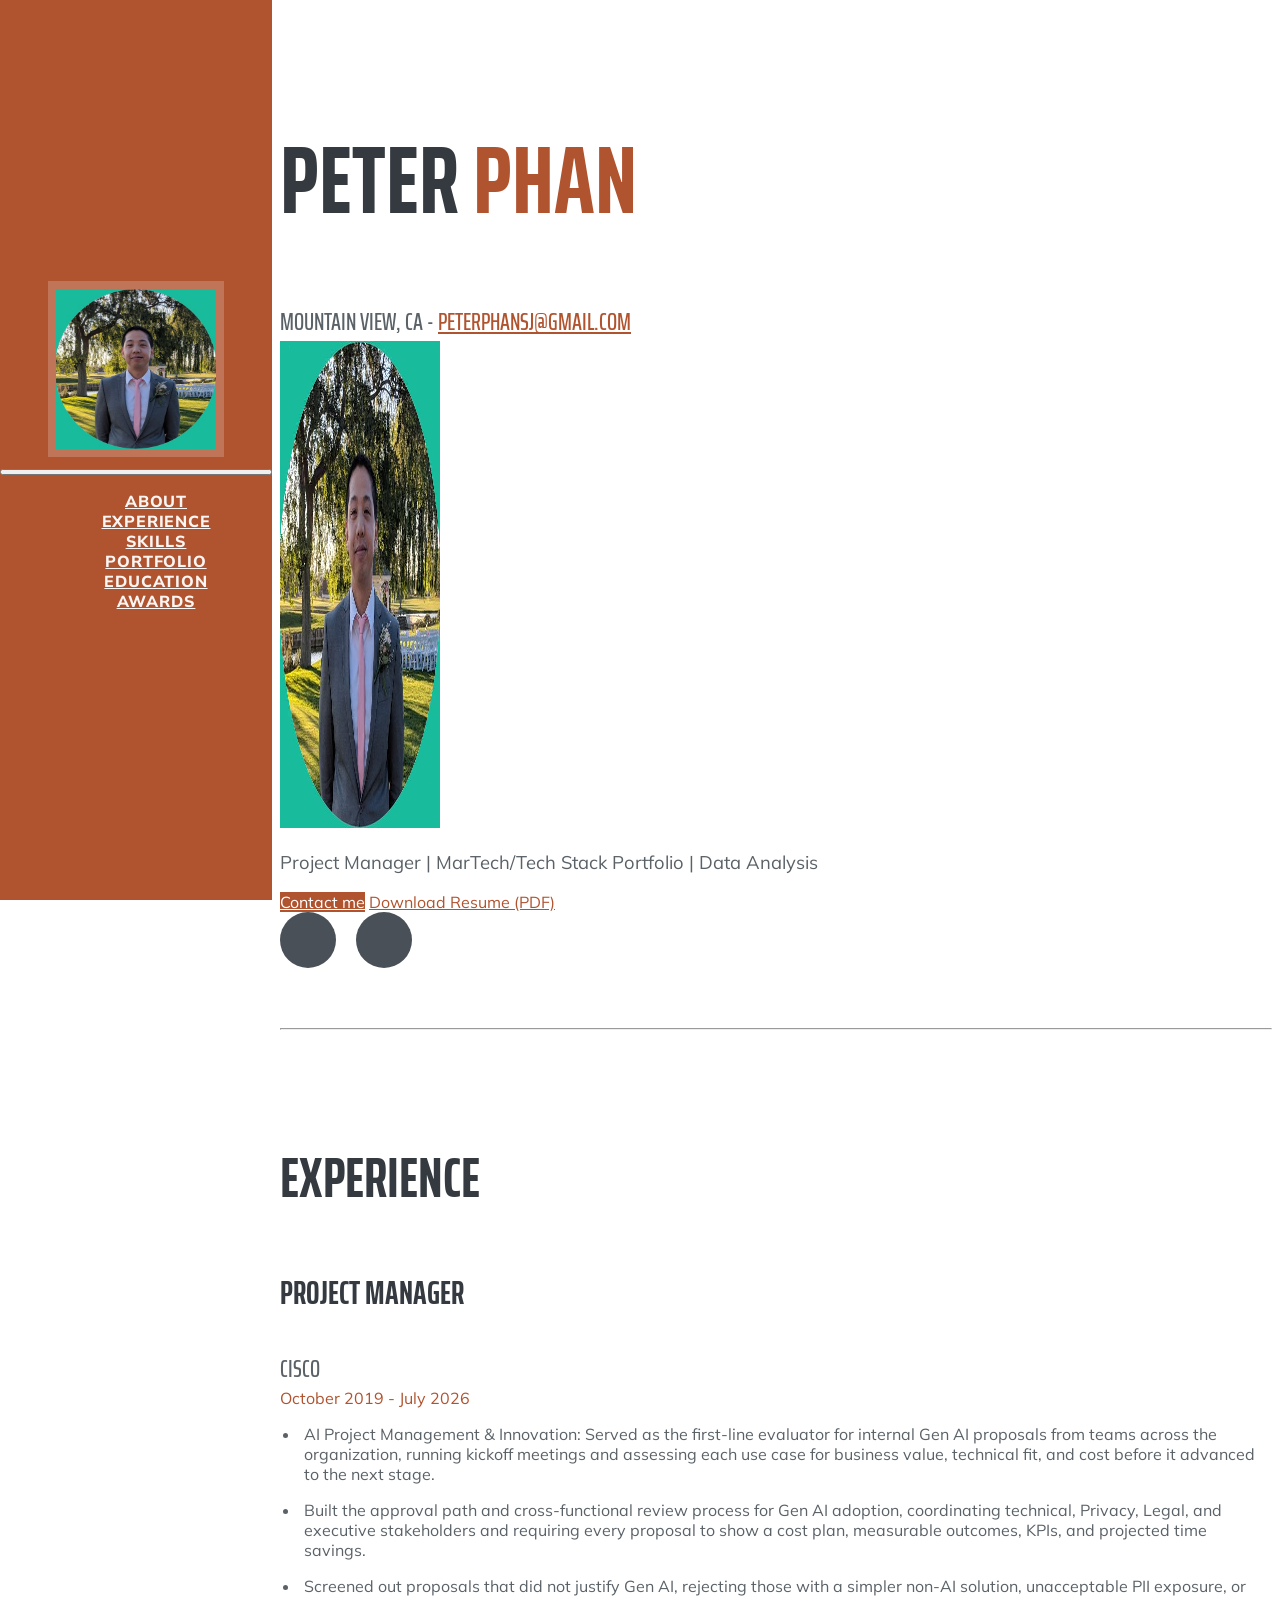
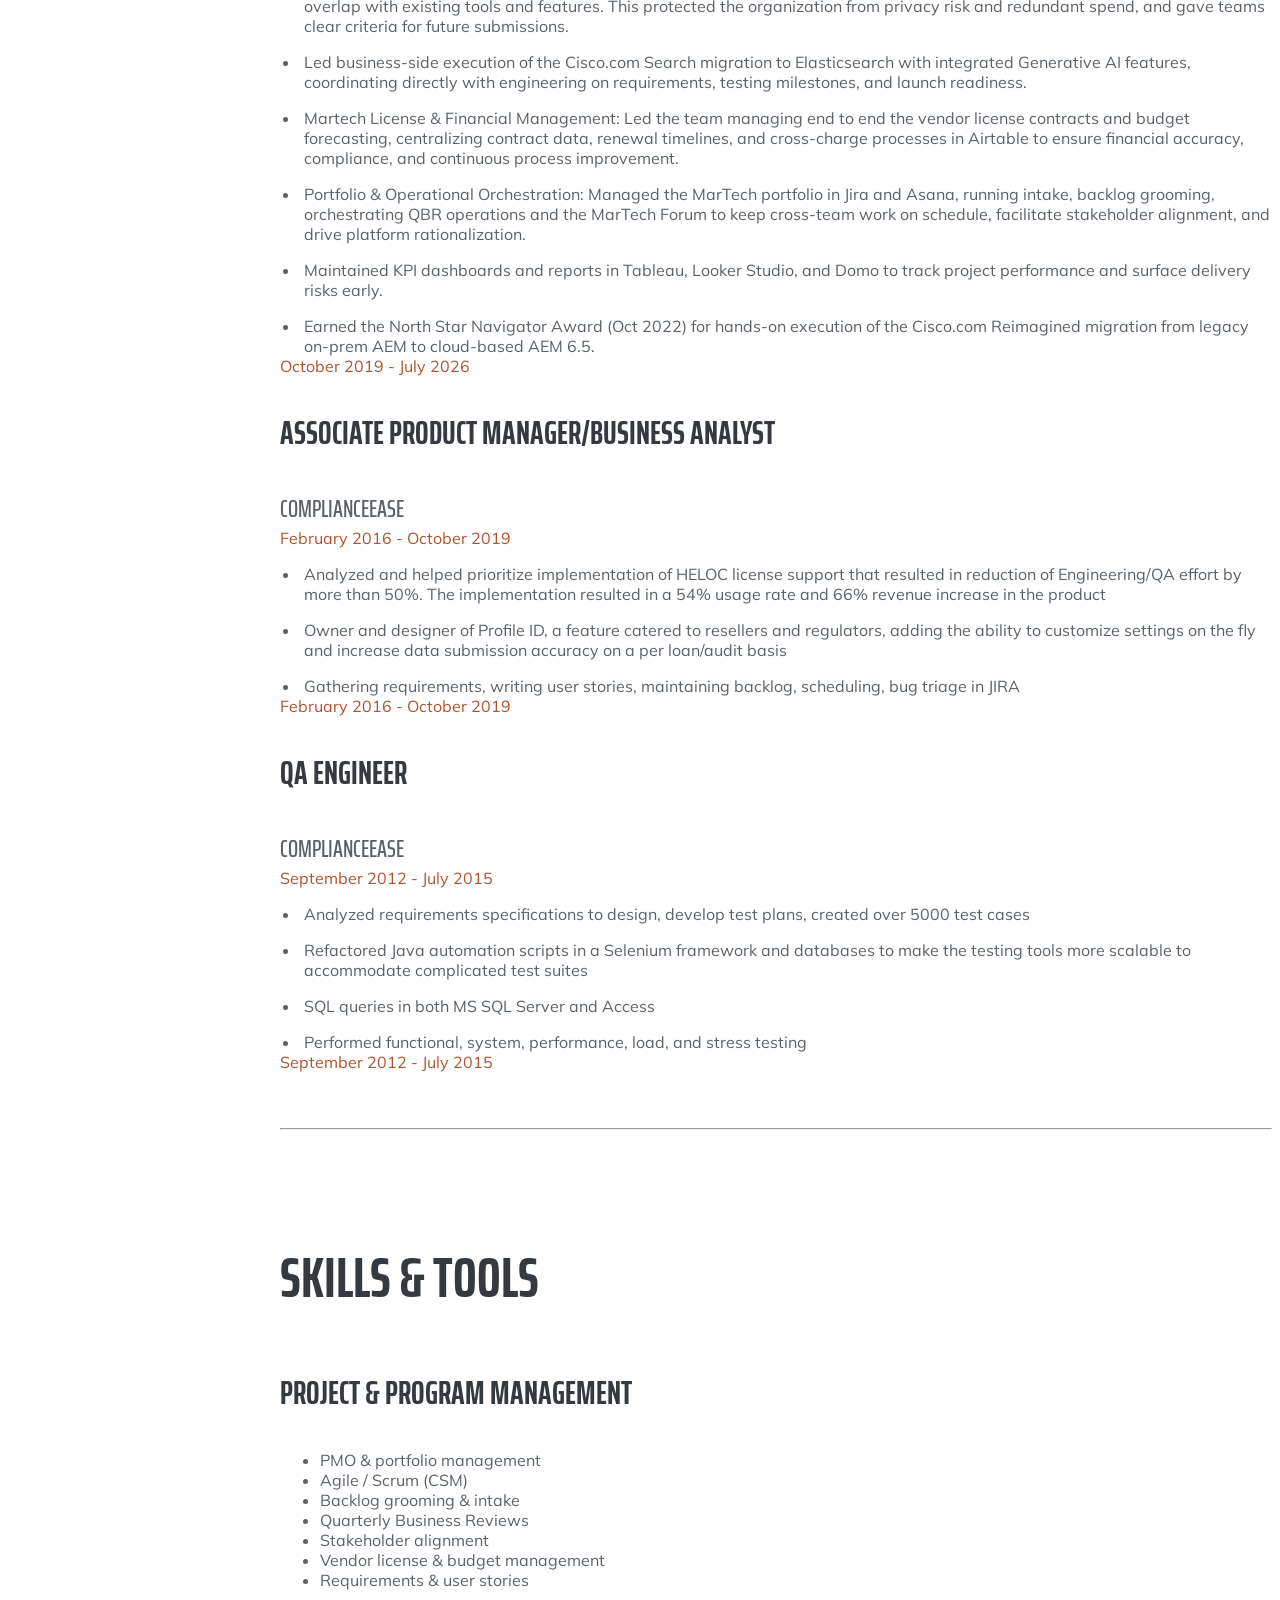
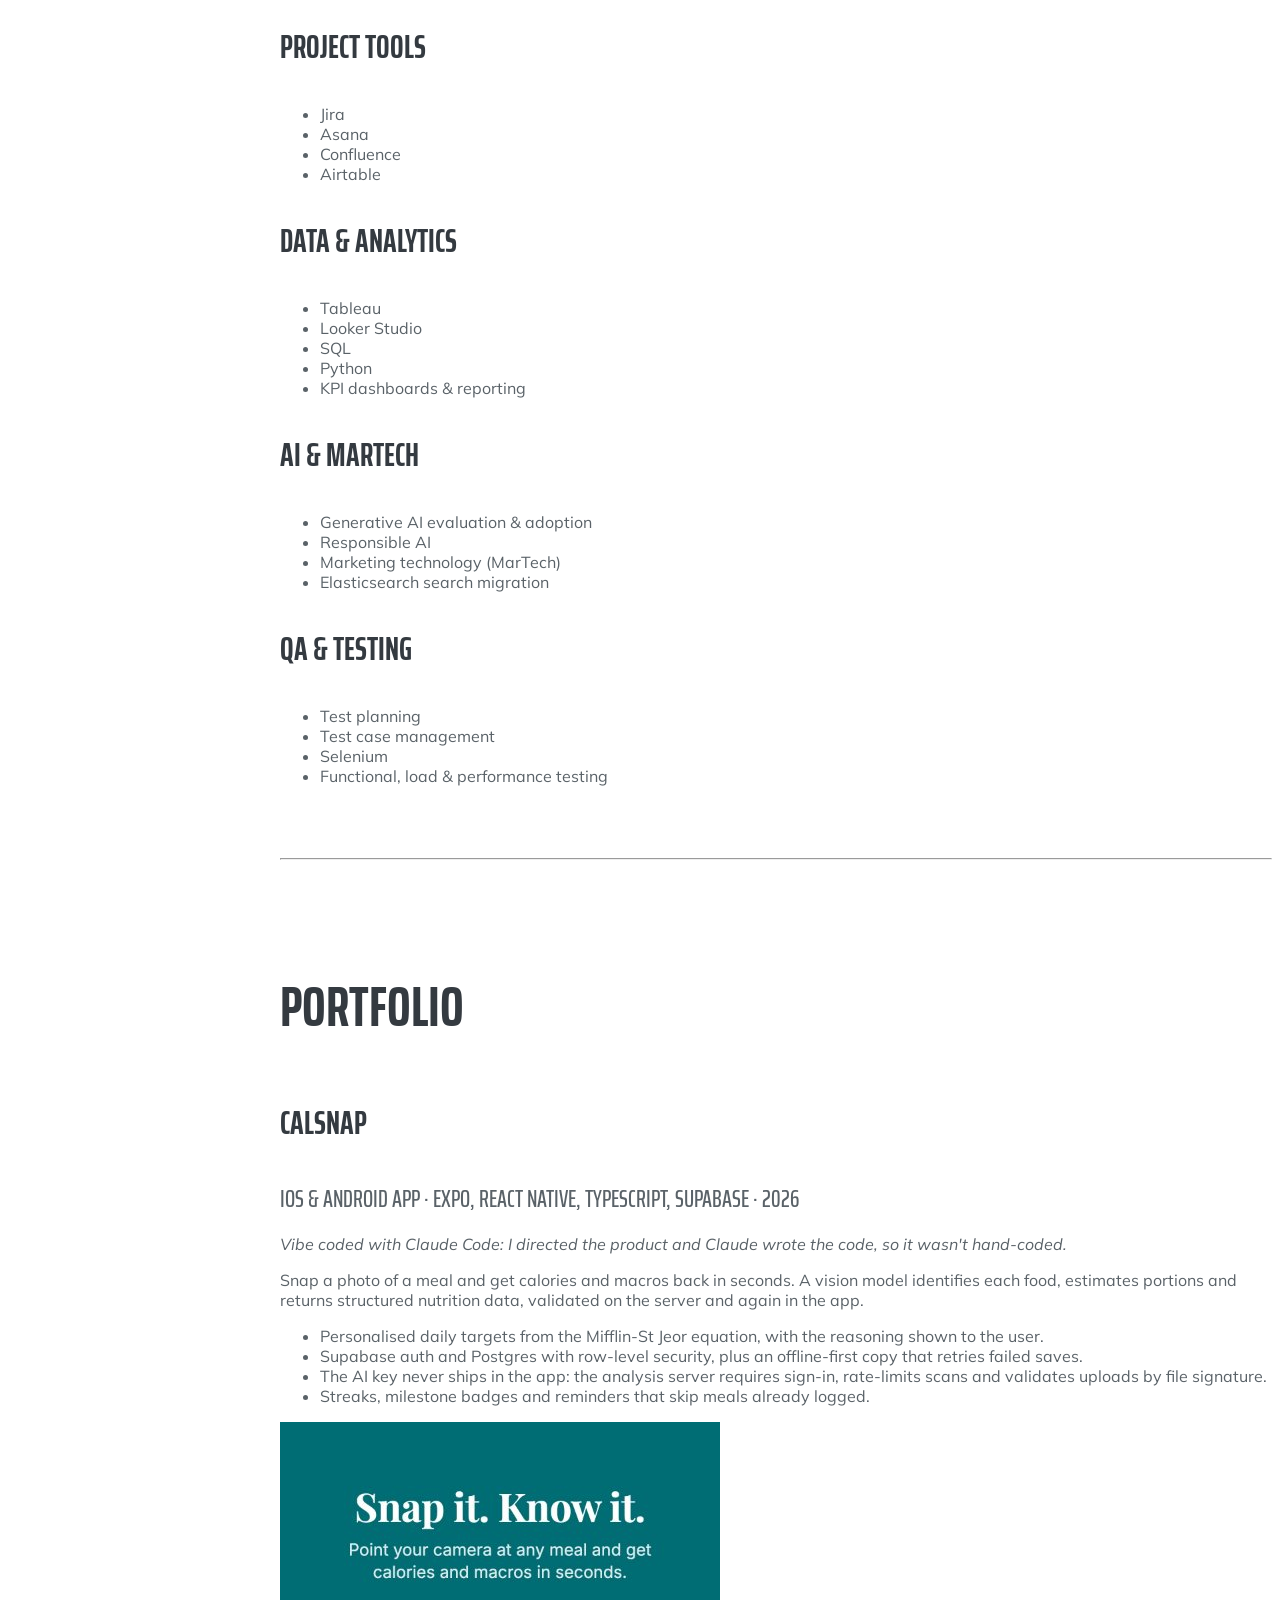
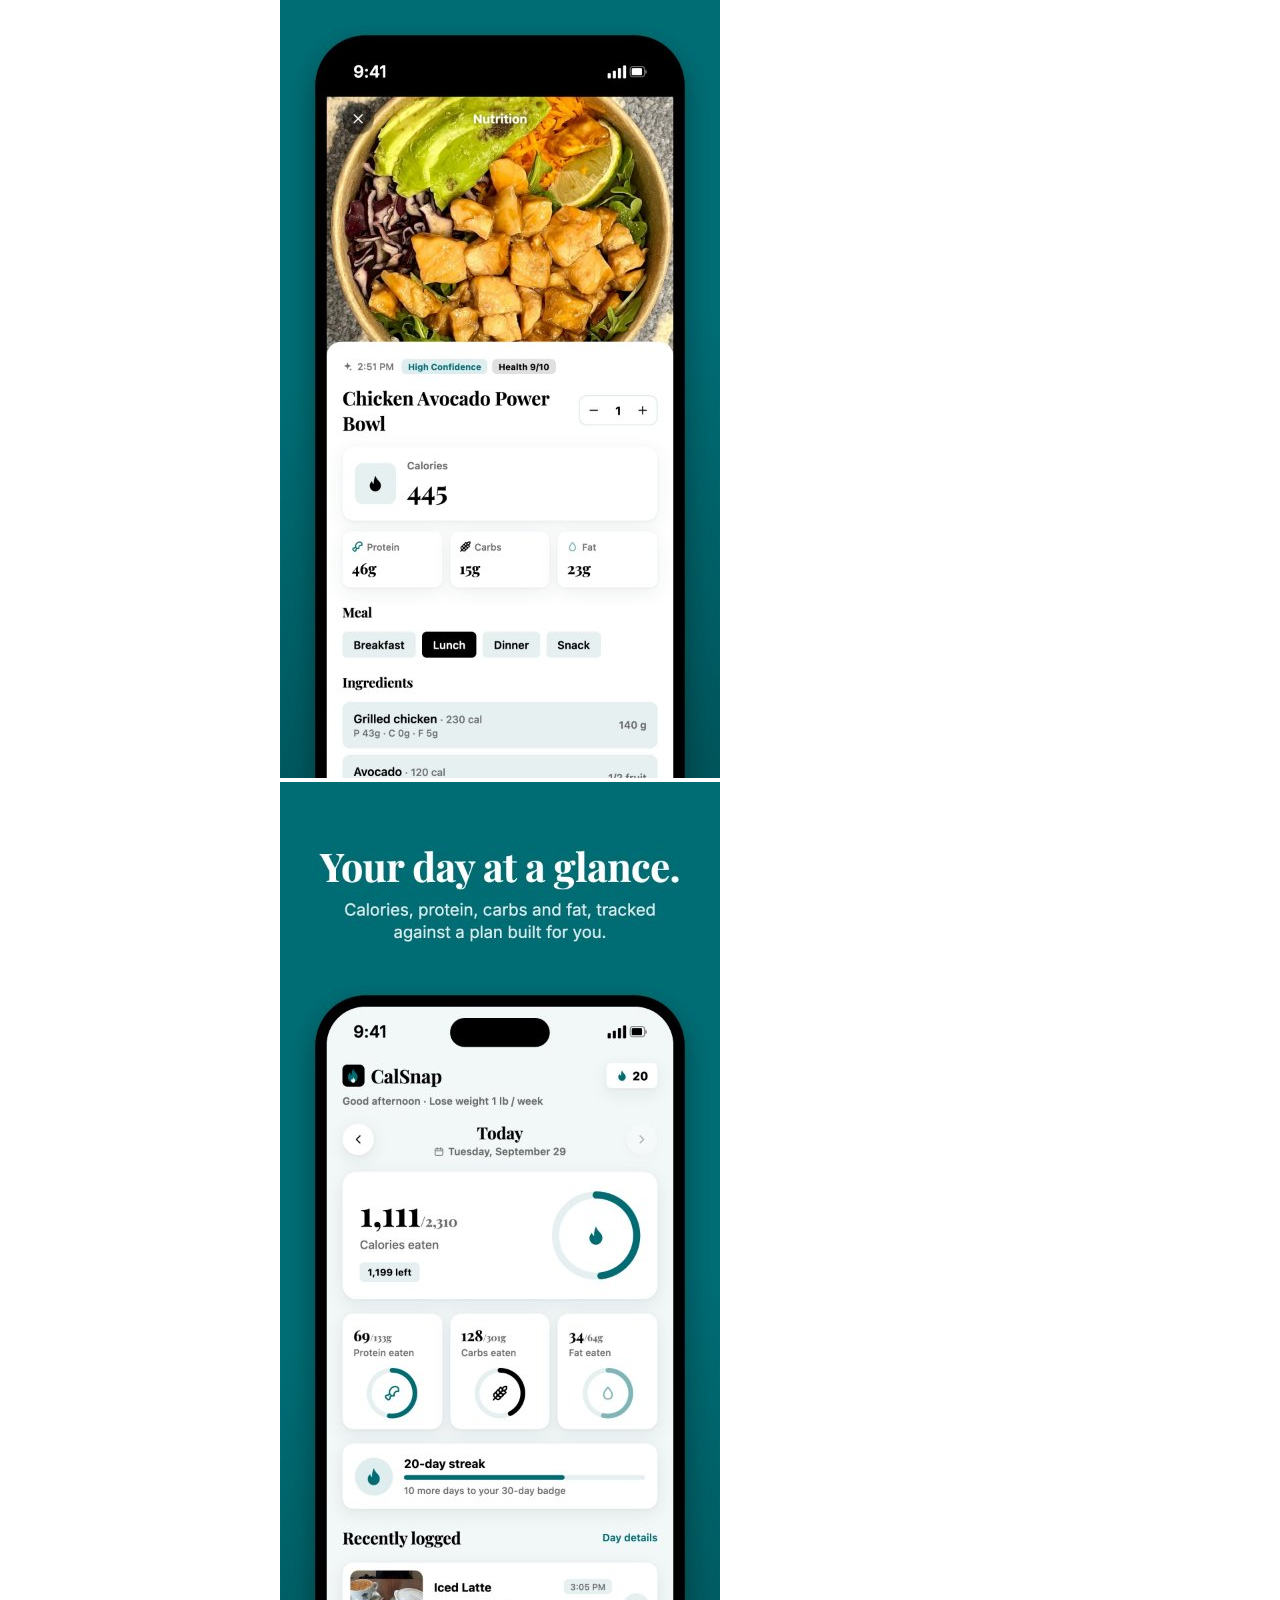
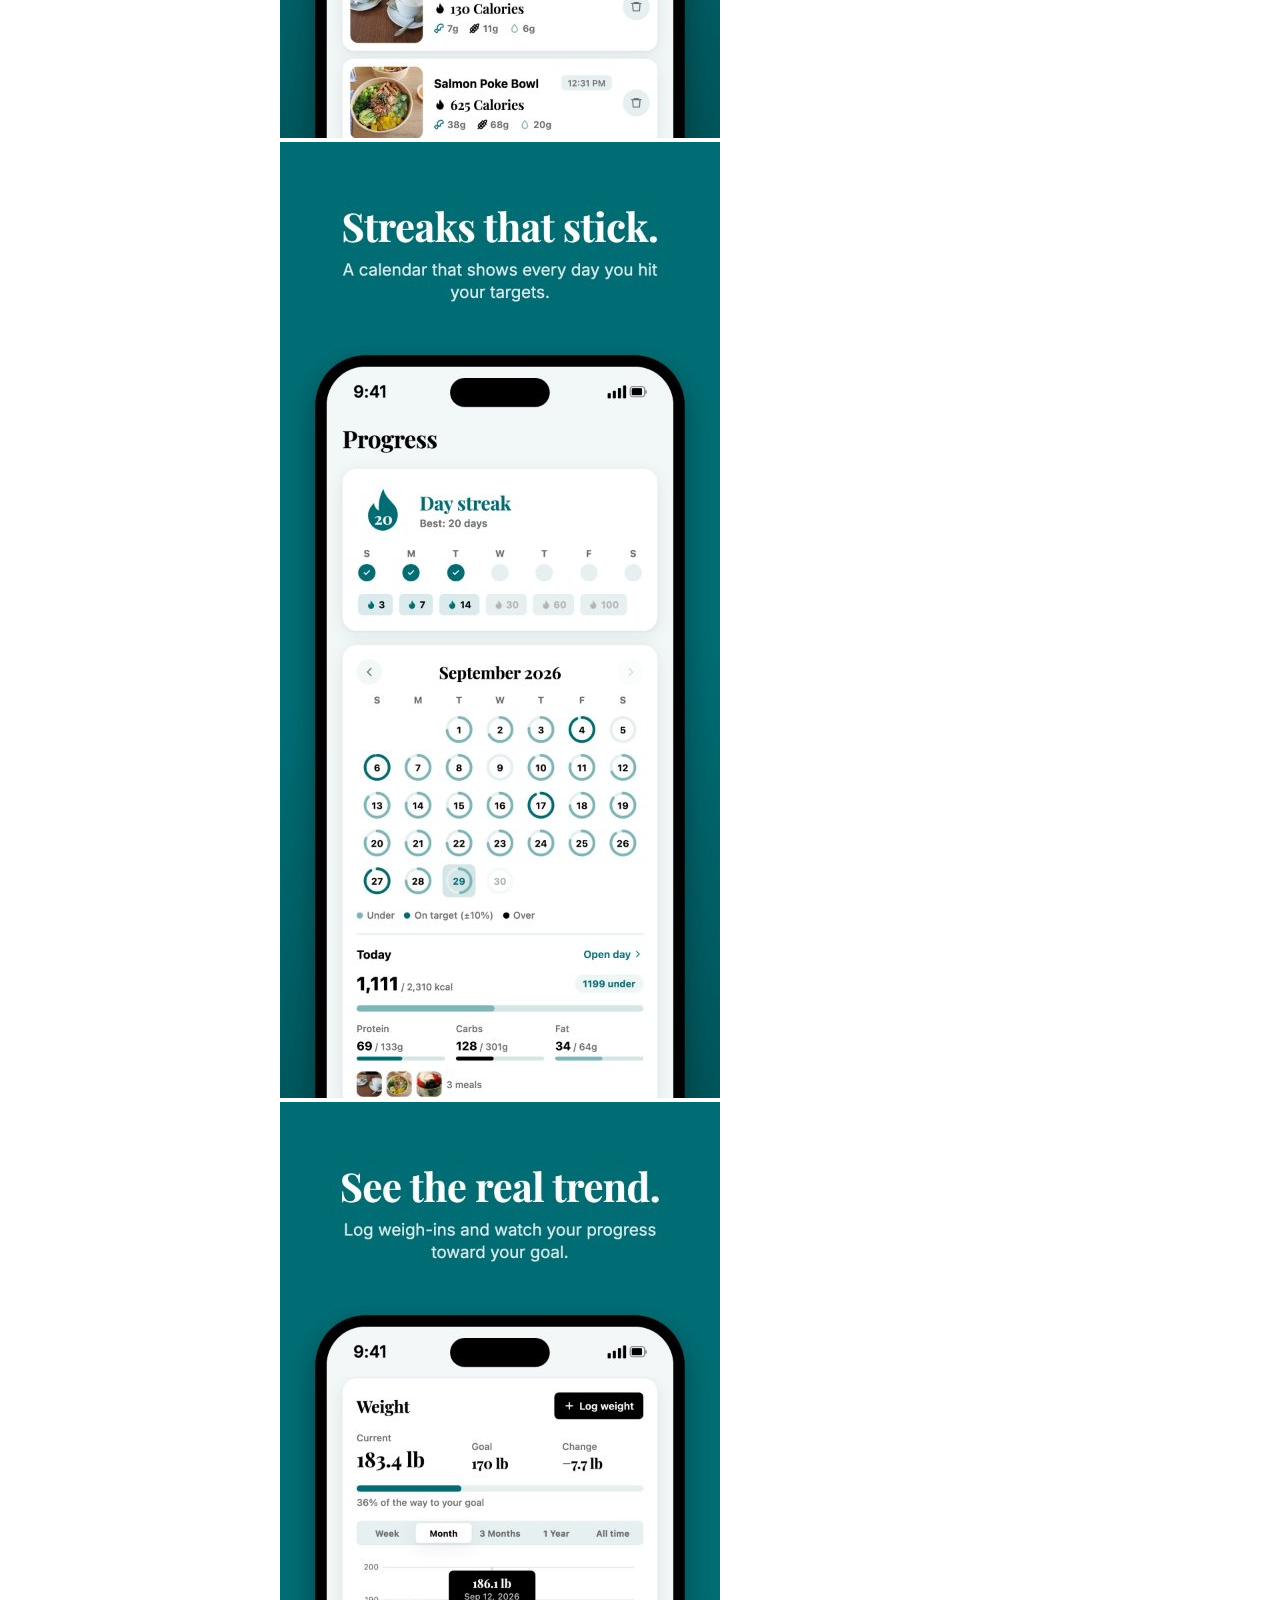
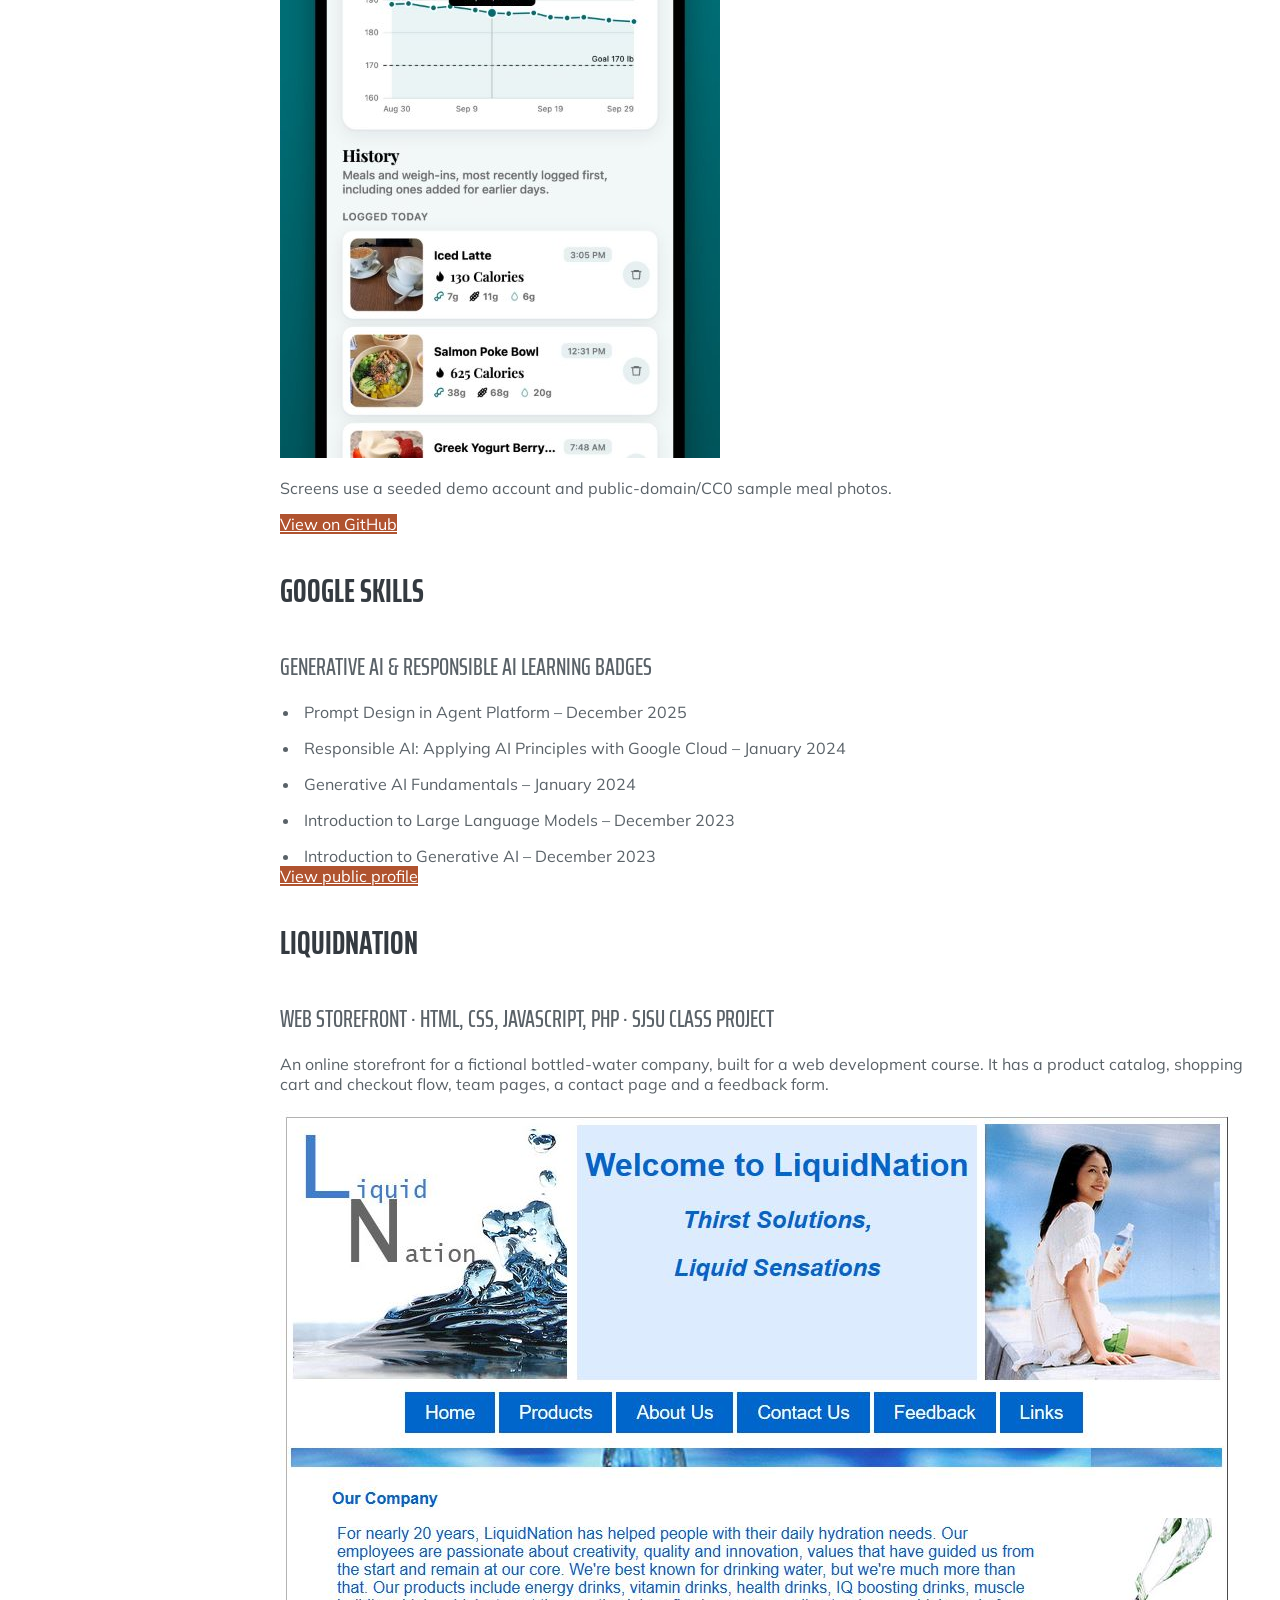
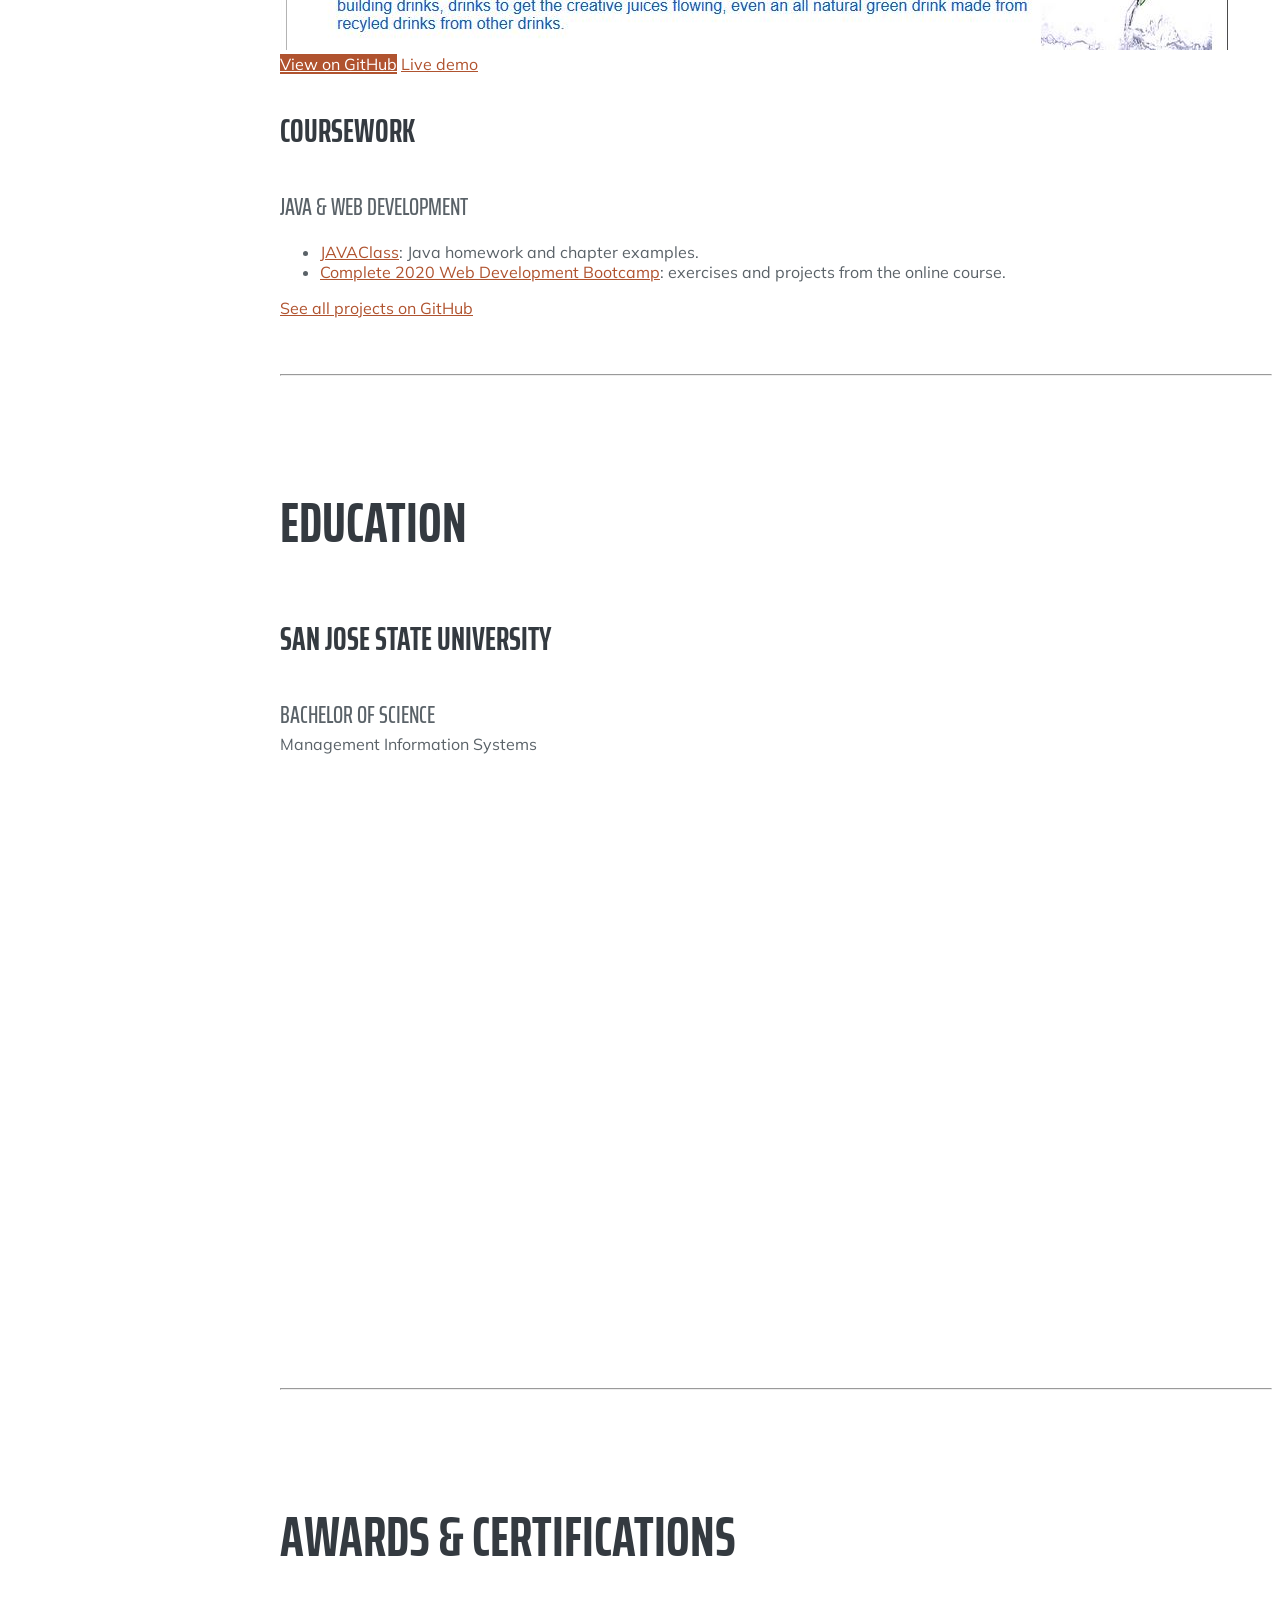
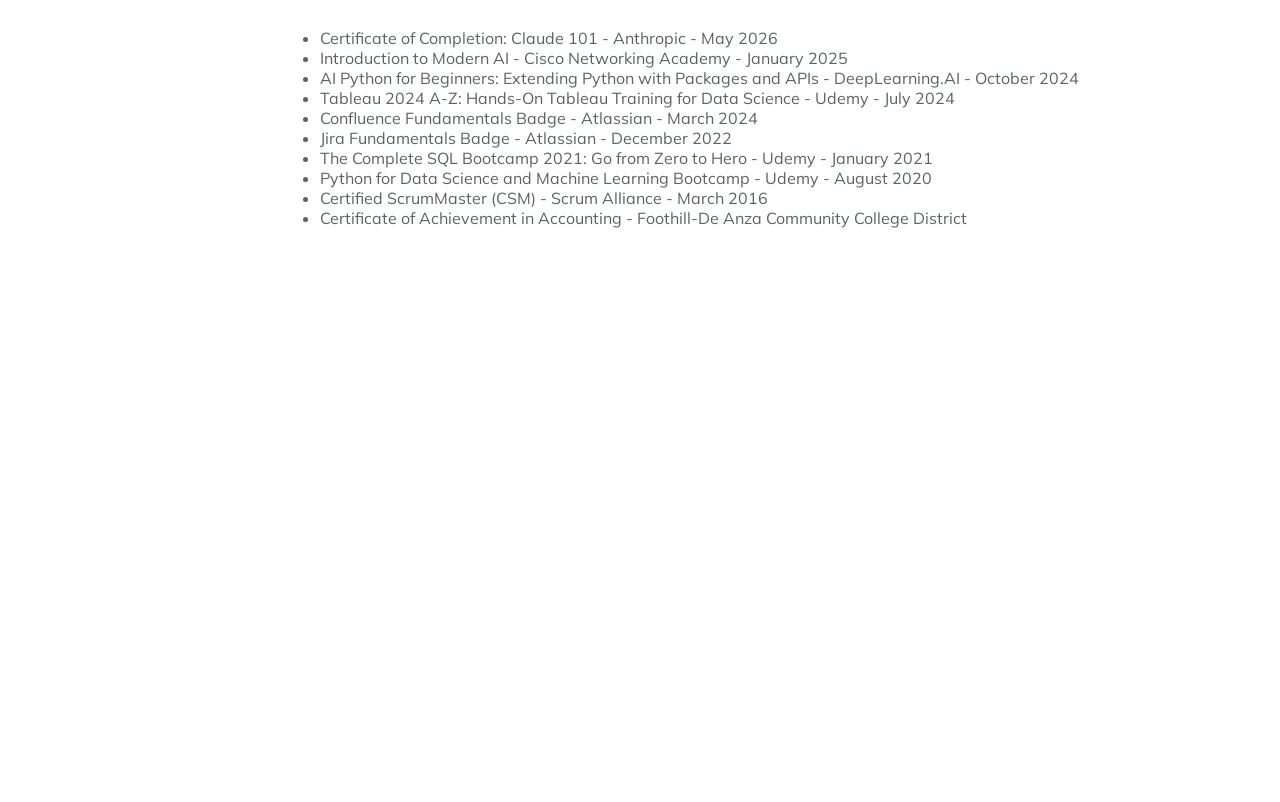
==== commit ee64743c: "Show job dates under the company name on mobile Co-Authored-By: Claude Sonnet 5.5 <noreply@anthropic" ====
--- a/index.html
+++ b/index.html
@@ -156,7 +156,8 @@
         <div class="resume-item d-flex flex-column flex-md-row justify-content-between mb-5">
           <div class="resume-content">
             <h3 class="mb-0">Project Manager</h3>
-            <div class="subheading mb-3">Cisco</div>
+            <div class="subheading mb-1 mb-md-3">Cisco</div>
+            <div class="text-primary mb-3 d-md-none">October 2019 - July 2026</div>
             <ul class="resume-bullets">
               <li>AI Project Management &amp; Innovation: Served as the first-line evaluator for internal Gen AI proposals from teams across the organization, running kickoff meetings and assessing each use case for business value, technical fit, and cost before it advanced to the next stage.</li>
               <li>Built the approval path and cross-functional review process for Gen AI adoption, coordinating technical, Privacy, Legal, and executive stakeholders and requiring every proposal to show a cost plan, measurable outcomes, KPIs, and projected time savings.</li>
@@ -168,7 +169,7 @@
               <li>Earned the North Star Navigator Award (Oct 2022) for hands-on execution of the Cisco.com Reimagined migration from legacy on-prem AEM to cloud-based AEM 6.5.</li>
             </ul>
           </div>
-          <div class="resume-date text-md-right">
+          <div class="resume-date text-md-right d-none d-md-block">
             <span class="text-primary">October 2019 - July 2026</span>
           </div>
         </div>
@@ -176,14 +177,15 @@
         <div class="resume-item d-flex flex-column flex-md-row justify-content-between mb-5">
           <div class="resume-content">
             <h3 class="mb-0">Associate Product Manager/Business Analyst</h3>
-            <div class="subheading mb-3">ComplianceEase</div>
+            <div class="subheading mb-1 mb-md-3">ComplianceEase</div>
+            <div class="text-primary mb-3 d-md-none">February 2016 - October 2019</div>
             <ul class="resume-bullets">
               <li>Analyzed and helped prioritize implementation of HELOC license support that resulted in reduction of Engineering/QA effort by more than 50%. The implementation resulted in a 54% usage rate and 66% revenue increase in the product</li>
               <li>Owner and designer of Profile ID, a feature catered to resellers and regulators, adding the ability to customize settings on the fly and increase data submission accuracy on a per loan/audit basis</li>
               <li>Gathering requirements, writing user stories, maintaining backlog, scheduling, bug triage in JIRA</li>
             </ul>
           </div>
-          <div class="resume-date text-md-right">
+          <div class="resume-date text-md-right d-none d-md-block">
             <span class="text-primary">February 2016 - October 2019</span>
           </div>
         </div>
@@ -191,7 +193,8 @@
         <div class="resume-item d-flex flex-column flex-md-row justify-content-between">
           <div class="resume-content">
             <h3 class="mb-0">QA Engineer</h3>
-            <div class="subheading mb-3">ComplianceEase</div>
+            <div class="subheading mb-1 mb-md-3">ComplianceEase</div>
+            <div class="text-primary mb-3 d-md-none">September 2012 - July 2015</div>
             <ul class="resume-bullets">
               <li>Analyzed requirements specifications to design, develop test plans, created over 5000 test cases</li>
               <li>Refactored Java automation scripts in a Selenium framework and databases to make the testing tools more scalable to accommodate complicated test suites</li>
@@ -199,7 +202,7 @@
               <li>Performed functional, system, performance, load, and stress testing</li>
             </ul>
           </div>
-          <div class="resume-date text-md-right">
+          <div class="resume-date text-md-right d-none d-md-block">
             <span class="text-primary">September 2012 - July 2015</span>
           </div>
         </div>
